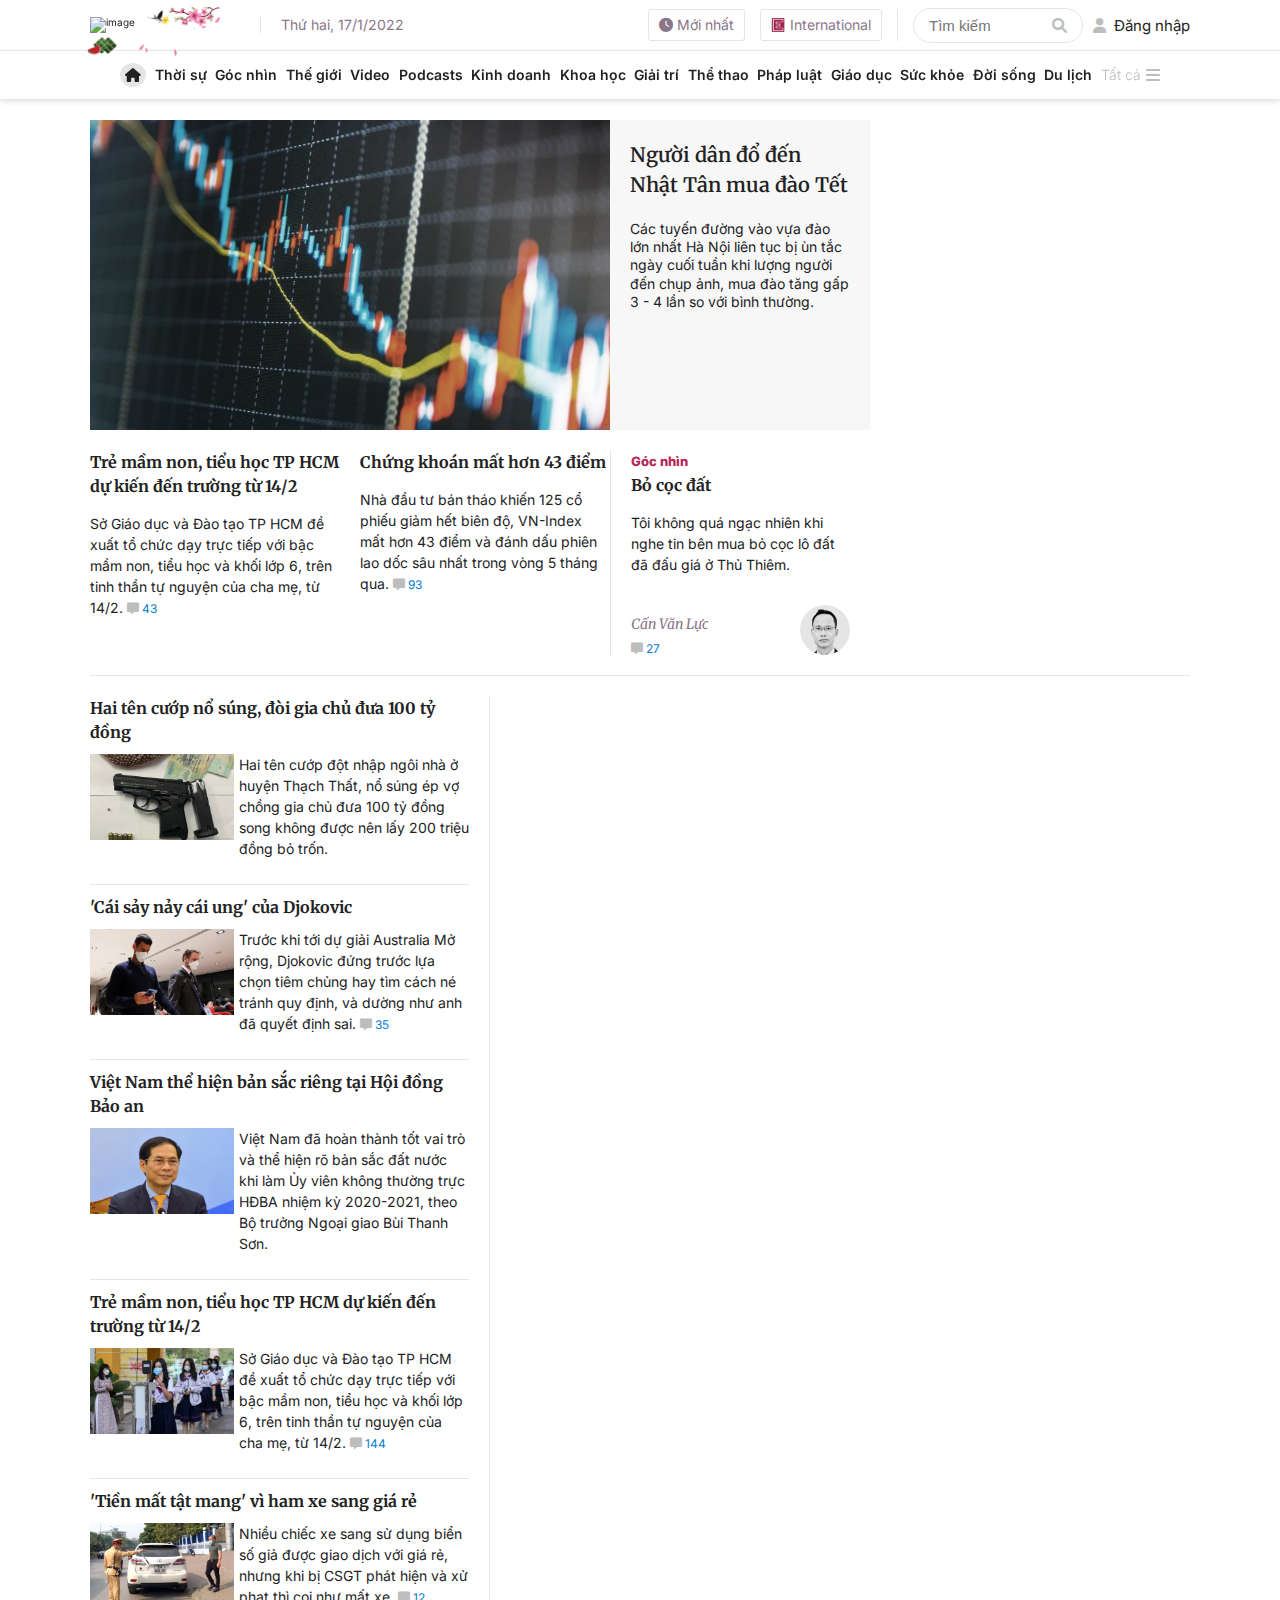
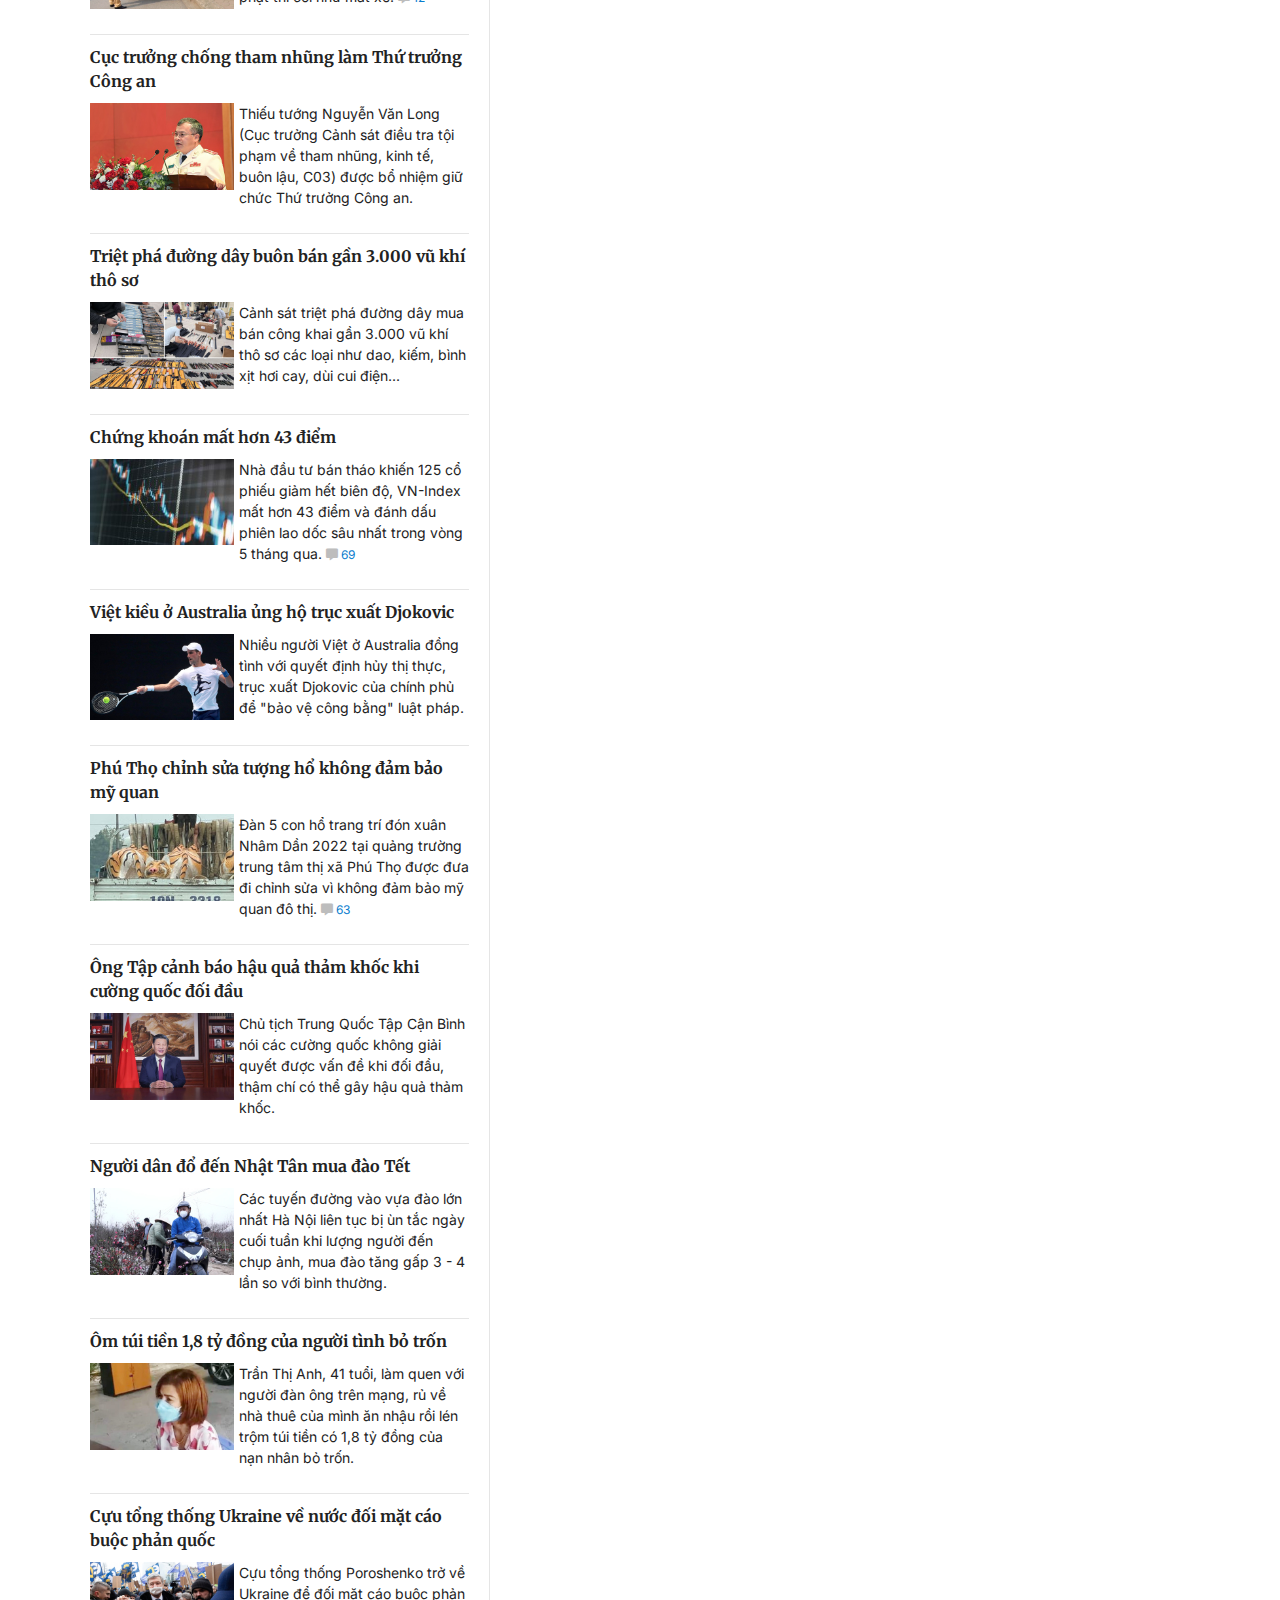
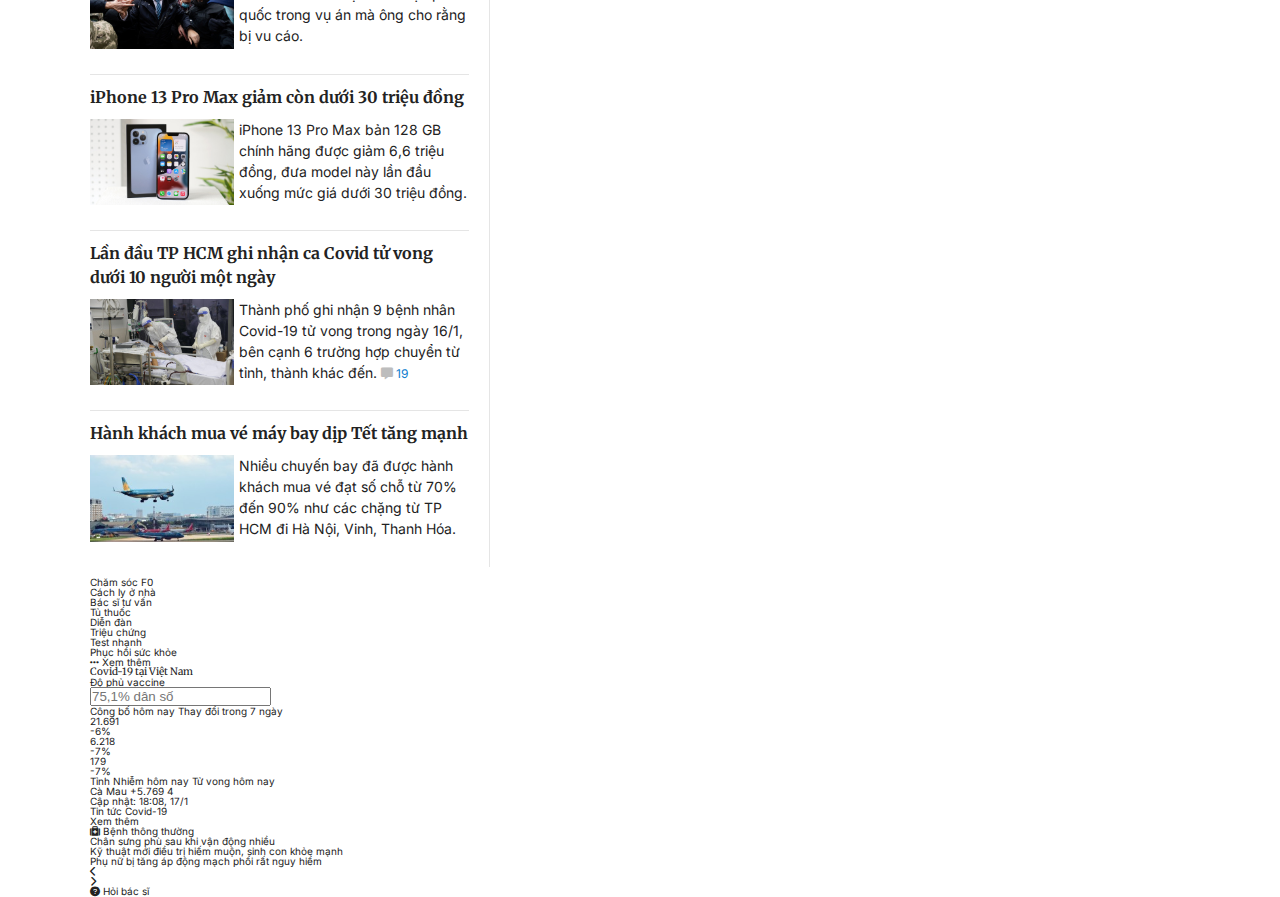
==== index.html @ 8c5bbe7a "first-commit" ====
<!DOCTYPE html>
<html lang="en">
  <head>
    <meta charset="UTF-8" />
    <meta http-equiv="X-UA-Compatible" content="IE=edge" />
    <meta name="viewport" content="width=device-width, initial-scale=1.0" />
    <title>VnExpress - Báo tiếng Việt nhiều người xem nhất</title>
    <link rel="icon" href="./assets/images/icon.png" />
    <link
      rel="stylesheet"
      href="https://cdnjs.cloudflare.com/ajax/libs/font-awesome/6.0.0-beta3/css/all.min.css"
    />
    <link rel="preconnect" href="https://fonts.googleapis.com" />
    <link rel="preconnect" href="https://fonts.gstatic.com" crossorigin />
    <link
      href="https://fonts.googleapis.com/css2?family=Inter:wght@100;300;400;500;600;900&display=swap"
      rel="stylesheet"
    />
    <link href="https://fonts.googleapis.com/css2?family=Merriweather:wght@300;400;700;900&display=swap" rel="stylesheet">
    <link rel="stylesheet" href="./assets/css/style.css" />
    <script
      crossorigin
      src="https://unpkg.com/react@17/umd/react.development.js"
    ></script>
    <script
      crossorigin
      src="https://unpkg.com/react-dom@17/umd/react-dom.development.js"
    ></script>
    <script
      src="https://cdnjs.cloudflare.com/ajax/libs/babel-standalone/6.26.0/babel.min.js"
      integrity="sha512-kp7YHLxuJDJcOzStgd6vtpxr4ZU9kjn77e6dBsivSz+pUuAuMlE2UTdKB7jjsWT84qbS8kdCWHPETnP/ctrFsA=="
      crossorigin="anonymous"
      referrerpolicy="no-referrer"
    ></script>
    <style></style>
  </head>
  <body>
    <section class="menutop">
      <ul class="menutop-list">
        <li class="menutop-item menutop-item--home"><i class="fas fa-home"></i></li>
        <li class="menutop-item menutop-item--logo">
          <img
            class="header-link-img"
            src="./assets/images/icon.png"
            alt="image"
          />
          <span>Mới nhất</span>
        </li>
        <li class="menutop-item">Thời sự</li>
        <li class="menutop-item">Góc nhìn</li>
        <li class="menutop-item">Thế giới</li>
        <li class="menutop-item">Video</li>
        <li class="menutop-item">Podcasts</li>
        <li class="menutop-item">Kinh doanh</li>
        <li class="menutop-item">Khoa học</li>
        <li class="menutop-item">Giải trí</li>
        <li class="menutop-item">Thể thao</li>
        <li class="menutop-item">Pháp luật</li>
        <li class="menutop-item">Giáo dục</li>
        <li class="menutop-item">Sức khỏe</li>
        <li class="menutop-item">Đời sống</li>
        <li class="menutop-item">Du lịch</li>
        <li class="menutop-item">
          <span>Tất cả</span><i class="fas fa-bars"></i>
        </li>
      </ul>
    </section>
    <div class="app">
      <div class="container">
        <header class="header">
          <div class="header-left">
            <a href="#" class="header-logo">
              <img
                class="header-logo-img"
                src="https://s1.vnecdn.net/vnexpress/restruct/i/v521/v2_2019/pc/graphics/logo.svg"
                alt="image"
              />
              <img
                class="header-logo-background"
                src="./assets/images/background-logo.png"
                alt="image"
              />
            </a>
            <div class="header-date">Thứ hai, 17/1/2022</div>
          </div>
          <div class="header-right">
            <div class="header-link">
              <a class="header-link-item" href="#">
                <i class="fas fa-clock"></i>
                <span>Mới nhất</span>
              </a>
              <a class="header-link-item" href="#">
                <img
                  class="header-link-img"
                  src="./assets/images/icon.png"
                  alt="image"
                />
                <span>International</span>
              </a>
            </div>
            <div class="header-search">
              <input
                placeholder="Tìm kiếm"
                type="text"
                class="header-search-input"
              />
              <i class="fas fa-search"></i>
            </div>
            <div class="header-user">
              <i class="fas fa-user"></i>
              <span>Đăng nhập</span>
            </div>
          </div>
        </header>

        <section class="newstop">
          <div class="newstop-main">
            <img src="./assets/images/newstop.jpg" alt="image" class="newstop-main-img"></img>
            <div class="newstop-title">
              <h2 class="newstop-caption caption">Người dân đổ đến Nhật Tân mua đào Tết</h2>
              <div class="newstop-content">Các tuyến đường vào vựa đào lớn nhất Hà Nội liên tục bị ùn tắc ngày cuối tuần khi lượng người đến chụp ảnh, mua đào tăng gấp 3 - 4 lần so với bình thường.</div>
            </div>
          </div>
          <div class="newstop-sub-wrap">
            <ul class="newstop-sub">
              <li class="newstop-sub-item">
                <h3 class="newstop-sub-caption caption">Trẻ mầm non, tiểu học TP HCM dự kiến đến trường từ 14/2</h2>
                <div class="newstop-sub-content">Sở Giáo dục và Đào tạo TP HCM đề xuất tổ chức dạy trực tiếp với bậc mầm non, tiểu học và khối lớp 6, trên tinh thần tự nguyện của cha mẹ, từ 14/2.
                  <span class="newstop-sub-comment">
                    <i class="fas fa-comment-alt"></i>
                    <span>43</span>
                  </span>
                </div>
              </li>
              <li class="newstop-sub-item">
                <h3 class="newstop-sub-caption caption">Chứng khoán mất hơn 43 điểm</h2>
                <div class="newstop-sub-content">Nhà đầu tư bán tháo khiến 125 cổ phiếu giảm hết biên độ, VN-Index mất hơn 43 điểm và đánh dấu phiên lao dốc sâu nhất trong vòng 5 tháng qua.
                  <span class="newstop-sub-comment">
                    <i class="fas fa-comment-alt"></i>
                    <span>93</span>
                  </span>
                </div>
              </li>
            </ul>
            <div class="newstop-sub-view">
              <div class="newstop-sub-label">Góc nhìn</div>
              <h3 class="newstop-sub-caption caption">Bỏ cọc đất</h2>
                <div class="newstop-sub-content">Tôi không quá ngạc nhiên khi nghe tin bên mua bỏ cọc lô đất đã đấu giá ở Thủ Thiêm.</div>
              <div class="newstop-sub-auth">
                <div class="newstop-sub-authwrap">
                  <span class="newstop-sub-authname caption">Cấn Văn Lực</span>
                  <div class="newstop-sub-comment">
                    <i class="fas fa-comment-alt"></i>
                    <span>27</span>
                  </div>
                </div>
                <img class="newstop-sub-authimg" src="./assets/images/newstop-sub-auth.png" alt="image">
              </div>
            </div>
          </div>
        </section>

        <section class="newbottom">
          <div class="newbottom-left">
            <ul class="newbottom-left-list">
            </ul>
          </div>
          <div class="newbottom-right">
            <div class="chart">
              <div class="chart-heading">
                <ul class="chart-heading-list">
                  <li class="chart-heading-item">Chăm sóc F0</li>
                  <li class="chart-heading-item">Cách ly ở nhà</li>
                  <li class="chart-heading-item">Bác sĩ tư vấn</li>
                  <li class="chart-heading-item">Tủ thuốc</li>
                  <li class="chart-heading-item">Diễn đàn</li>
                  <li class="chart-heading-item">Triệu chứng</li>
                  <li class="chart-heading-item">Test nhanh</li>
                  <li class="chart-heading-item">Phục hồi sức khỏe</li>
                  <li class="chart-heading-item">
                    <i class="fas fa-ellipsis-h"></i>
                    <span>Xem thêm</span>
                  </li>
                </ul>
              </div>
              <div class="chart-caption">
                <div class="chart-caption-name caption">Covid-19 tại Việt Nam</div>
                <div class="chart-caption-vaccine">
                  <div class="vaccine-title">
                    Độ phủ vaccine
                  </div>
                  <input class="vaccine-progress" placeholder="75,1% dân số"/>
                </div>
              </div>
              <div class="chart-statistic">
                <div class="statistic-left">
                  <div class="statistic-left-title">
                    <span></span>
                    <span>Công bố hôm nay</span>
                    <span>Thay đổi trong 7 ngày</span>
                  </div>
                  <div class="statistic-infection">
                    <div class="statistic-infection-today">21.691</div>
                    <div class="statistic-infection-week">
                      <span>-6%</span>

                    </div>
                  </div> 
                  <div class="statistic-serious">
                    <div class="statistic-serious-today">6.218</div>
                    <div class="statistic-serious-week">
                      <span>-7%</span>

                    </div>
                  </div> 
                  <div class="statistic-death">
                    <div class="statistic-death-today">179</div>
                    <div class="statistic-death-week">
                      <span>-7%</span>

                    </div>
                  </div> 
                </div>
                <div class="statistic-right">
                  <div class="statistic-right-title">
                    <span class="statistic-right-heading statistic-right-heading--province">Tỉnh</span>
                    <span class="statistic-right-heading statistic-right-heading--infection">Nhiễm hôm nay</span>
                    <span class="statistic-right-heading statistic-right-heading--death">Tử vong hôm nay</span>
                  </div>
                  <ul class="statistic-right-list">
                    <li class="statistic-right-item">
                      <span class="statistic-right-province">Cà Mau</span>
                      <span class="statistic-right-infection">+5.769</span>
                      <span class="statistic-right-death">4</span>
                    </li>
                  </ul>
                </div>
              </div>

              <div class="chart-bottom">
                <span class="chart-date">Cập nhật: 18:08, 17/1</span>
                <div class="chart-action">
                  <a href="#">Tin tức Covid-19</a>
                  <a href="#">Xem thêm</a>
                </div>
              </div>

              <div class="chart-slider">
                <div class="chart-slider-sick">
                  <i class="fas fa-medkit"></i>
                  <span>Bệnh thông thường</span>
                </div>
                <ul class="chart-slider-list">
                  <li class="chart-slider-item">Chân sưng phù sau khi vận động nhiều</li>
                  <li class="chart-slider-item">Kỹ thuật mới điều trị hiếm muộn, sinh con khỏe mạnh</li>
                  <li class="chart-slider-item">Phụ nữ bị tăng áp động mạch phổi rất nguy hiểm</li>
                </ul>
                <div class="chart-slider-button">
                  <div class="chart-slider-button--left"><i class="fas fa-chevron-left"></i></div>
                  <div class="chart-slider-button--right"><i class="fas fa-chevron-right"></i></div>
                </div>
                <div class="chart-slider-question">
                  <i class="fas fa-question-circle"></i>
                  <span>Hỏi bác sĩ</span>
                </div>
              </div>
            </div>
          </div>
        </section>
      </div>
    </div>

    <script type="text/babel"></script>
    <script src="./assets/js/main.js"></script>
  </body>
</html>
---- assets/css/style.css ----
*,
::after,
::before {
  box-sizing: border-box;
  margin: 0;
  padding: 0;
}

body {
  font-family: "Inter", sans-serif;
  line-height: 1;
  color: #222;
  overflow-x: hidden;
  background-color: #fff;
}

html {
  font-size: 62.5%;
  scroll-behavior: smooth;
}

img {
  display: block;
}

a {
  display: block;
  color: #222;
  text-decoration: none;
}

ul {
  list-style: none;
}

.app {
  margin: 0 auto;
  padding: 0 20px;
  height: 2000px;
}

.container {
  width: 1100px;
  margin: 0 auto;
}

.caption {
  font-family: "Merriweather", serif;
}

.header {
  margin-top: -100px;
  height: 50px;
  display: flex;
  align-items: center;
  justify-content: space-between;
  flex-direction: row;
  flex-wrap: nowrap;
}
.header-left {
  display: flex;
  align-items: center;
  justify-content: center;
  flex-direction: row;
  flex-wrap: nowrap;
}
.header-logo {
  position: relative;
  border-right: 1px solid #e5e5e5;
  padding-right: 2rem;
}
.header-logo-img {
  width: 150px;
  z-index: 100;
}
.header-logo-background {
  position: absolute;
  top: -10px;
  right: unset;
  bottom: unset;
  left: -14px;
  height: 50px;
  z-index: 0;
}
.header-date {
  padding-left: 2rem;
  font-size: 1.4rem;
  color: #8a758a;
}
.header-right {
  display: flex;
  align-items: center;
  justify-content: center;
  flex-direction: row;
  flex-wrap: nowrap;
}
.header-link {
  display: flex;
  align-items: center;
  justify-content: center;
  flex-direction: row;
  flex-wrap: nowrap;
  border-right: 1px solid #e5e5e5;
}
.header-link-item {
  padding: 0.8rem 1rem;
  border: 1px solid #e5e5e5;
  border-radius: 0.3rem;
  font-size: 1.4rem;
  color: #8a758a;
  margin-right: 1.5rem;
}
.header-link-item:hover {
  background-color: #f7f7f7;
}
.header-link-item span {
  margin-left: 0.5rem;
}
.header-link-item:nth-child(1) span {
  margin-left: 0;
}
.header-link-item:nth-child(2) {
  display: flex;
  align-items: flex-start;
  justify-content: flex-start;
  flex-direction: row;
  flex-wrap: nowrap;
}
.header-link-img {
  max-width: 14px;
}
.header-search {
  margin-left: 1.5rem;
  border: 1px solid #e5e5e5;
  border-radius: 5rem;
  padding: 8px 15px;
}
.header-search-input {
  max-width: 120px;
  border: none;
  outline: none;
  font-size: 1.5rem;
}
.header-search i {
  color: #bdbdbd;
  font-size: 1.5rem;
  cursor: pointer;
}
.header-user {
  cursor: pointer;
  margin-left: 10px;
}
.header-user:hover span {
  color: #087cce;
}
.header-user i, .header-user span {
  font-size: 1.5rem;
  color: #bdbdbd;
}
.header-user span {
  color: #222;
  margin-left: 5px;
}

.menutop {
  height: 50px;
  width: 100%;
  position: -webkit-sticky;
  position: sticky;
  border-top: 1px solid #e5e5e5;
  border-bottom: 1px solid #e5e5e5;
  top: 0;
  margin-top: 50px;
  background-color: #fff;
  box-shadow: 0 2px 5px 0 #e5e5e5;
}
.menutop-list {
  transition: all linear 0.1s;
  margin: 0 auto;
  width: 1040px;
  height: 100%;
  display: flex;
  align-items: center;
  justify-content: space-between;
  flex-direction: row;
  flex-wrap: nowrap;
}
.menutop-item {
  font-size: 1.4rem;
  font-weight: 600;
  display: flex;
  align-items: center;
  justify-content: center;
  flex-direction: row;
  flex-wrap: nowrap;
}
.menutop-item--logo {
  display: none;
}
.menutop-item--logo img {
  max-width: 20px;
  margin-right: 10px;
}
.menutop-item--logo span {
  color: #b52759;
}
.menutop-item--logo.show {
  display: flex;
  align-items: center;
  justify-content: center;
  flex-direction: row;
  flex-wrap: nowrap;
}
.menutop-item:hover {
  color: #b52759;
}
.menutop-item:first-child {
  padding: 5px;
  background-color: #e5e5e5;
  border-radius: 50%;
}
.menutop-item:first-child:hover {
  background-color: #b52759;
  color: white;
}
.menutop-item:nth-child(7):hover {
  color: #065e9d;
}
.menutop-item:nth-child(8):hover {
  color: #ad9634;
}
.menutop-item:nth-child(9):hover {
  color: #ec326b;
}
.menutop-item:nth-child(10):hover {
  color: #5fae2e;
}
.menutop-item:nth-child(11):hover {
  color: #923a3c;
}
.menutop-item:nth-child(12):hover {
  color: #eb7600;
}
.menutop-item:nth-child(13):hover {
  color: #049b93;
}
.menutop-item:nth-child(14):hover {
  color: #309fcb;
}
.menutop-item:nth-child(15):hover {
  color: #0083d6;
}
.menutop-item:last-child {
  color: #bdbdbd;
  font-weight: 300;
  display: flex;
  align-items: center;
  justify-content: center;
  flex-direction: row;
  flex-wrap: nowrap;
}
.menutop-item:last-child:hover {
  color: #b52759;
}
.menutop-item:last-child i {
  font-size: 1.6rem;
}
.menutop-item:last-child span {
  margin-right: 5px;
}

.newstop {
  margin-top: 70px;
  border-bottom: 1px solid #e5e5e5;
  padding-bottom: 20px;
}
.newstop-main {
  display: flex;
  align-items: flex-start;
  justify-content: flex-start;
  flex-direction: row;
  flex-wrap: nowrap;
  margin-bottom: 20px;
}
.newstop-main-img {
  width: 520px;
  height: 310px;
}
.newstop-title {
  padding: 20px;
  width: 260px;
  background-color: #f7f7f7;
  height: 310px;
}
.newstop-caption {
  font-size: 2rem;
  line-height: 1.5;
  font-weight: 600;
  margin-bottom: 20px;
  cursor: pointer;
}
.newstop-caption:hover {
  color: #087cce;
}
.newstop-content {
  font-size: 1.4rem;
  line-height: 1.3;
}
.newstop-sub {
  max-width: 520px;
  display: flex;
  align-items: flex-start;
  justify-content: space-between;
  flex-direction: row;
  flex-wrap: nowrap;
}
.newstop-sub-item {
  cursor: pointer;
  width: calc(50% - 10px);
}
.newstop-sub-caption {
  font-size: 1.6rem;
  margin-bottom: 15px;
  line-height: 1.5;
  cursor: pointer;
}
.newstop-sub-caption:hover {
  color: #087cce;
}
.newstop-sub-content {
  font-size: 1.4rem;
  line-height: 1.5;
  cursor: pointer;
}
.newstop-sub-comment {
  font-size: 1.2rem;
  cursor: pointer;
}
.newstop-sub-comment i {
  color: #bdbdbd;
}
.newstop-sub-comment span {
  color: #087cce;
}
.newstop-sub-view {
  border-left: 1px solid #e5e5e5;
  padding: 0 20px;
  max-width: 260px;
}
.newstop-sub-label {
  color: #b52759;
  margin-top: 5px;
  margin-bottom: 5px;
  font-size: 1.3rem;
  font-weight: 800;
}
.newstop-sub-auth {
  margin-top: 30px;
  display: flex;
  align-items: flex-end;
  justify-content: space-between;
  flex-direction: row;
  flex-wrap: nowrap;
}
.newstop-sub-authimg {
  background-color: #e5e5e5;
  border-radius: 50%;
  width: 50px;
}
.newstop-sub-authname {
  font-size: 1.4rem;
  font-style: italic;
  color: #8a758a;
  margin-bottom: 12px;
  display: block;
}
.newstop-sub-wrap {
  display: flex;
  align-items: flex-start;
  justify-content: flex-start;
  flex-direction: row;
  flex-wrap: nowrap;
}

.newbottom {
  margin-top: 20px;
}
.newbottom-left {
  border-right: 1px solid #e5e5e5;
  width: 400px;
}
.newbottom-left-item {
  margin-right: 20px;
  margin-bottom: 10px;
  padding-bottom: 25px;
  border-bottom: 1px solid #e5e5e5;
}
.newbottom-left-item:last-child {
  border-bottom: none;
}
.newbottom-left-caption {
  margin-bottom: 10px;
}
.newbottom-left-desc {
  display: flex;
  align-items: flex-start;
  justify-content: space-between;
  flex-direction: row;
  flex-wrap: nowrap;
}
.newbottom-left-img {
  cursor: pointer;
  width: 144px;
  margin-right: 5px;
}

/*# sourceMappingURL=style.css.map */
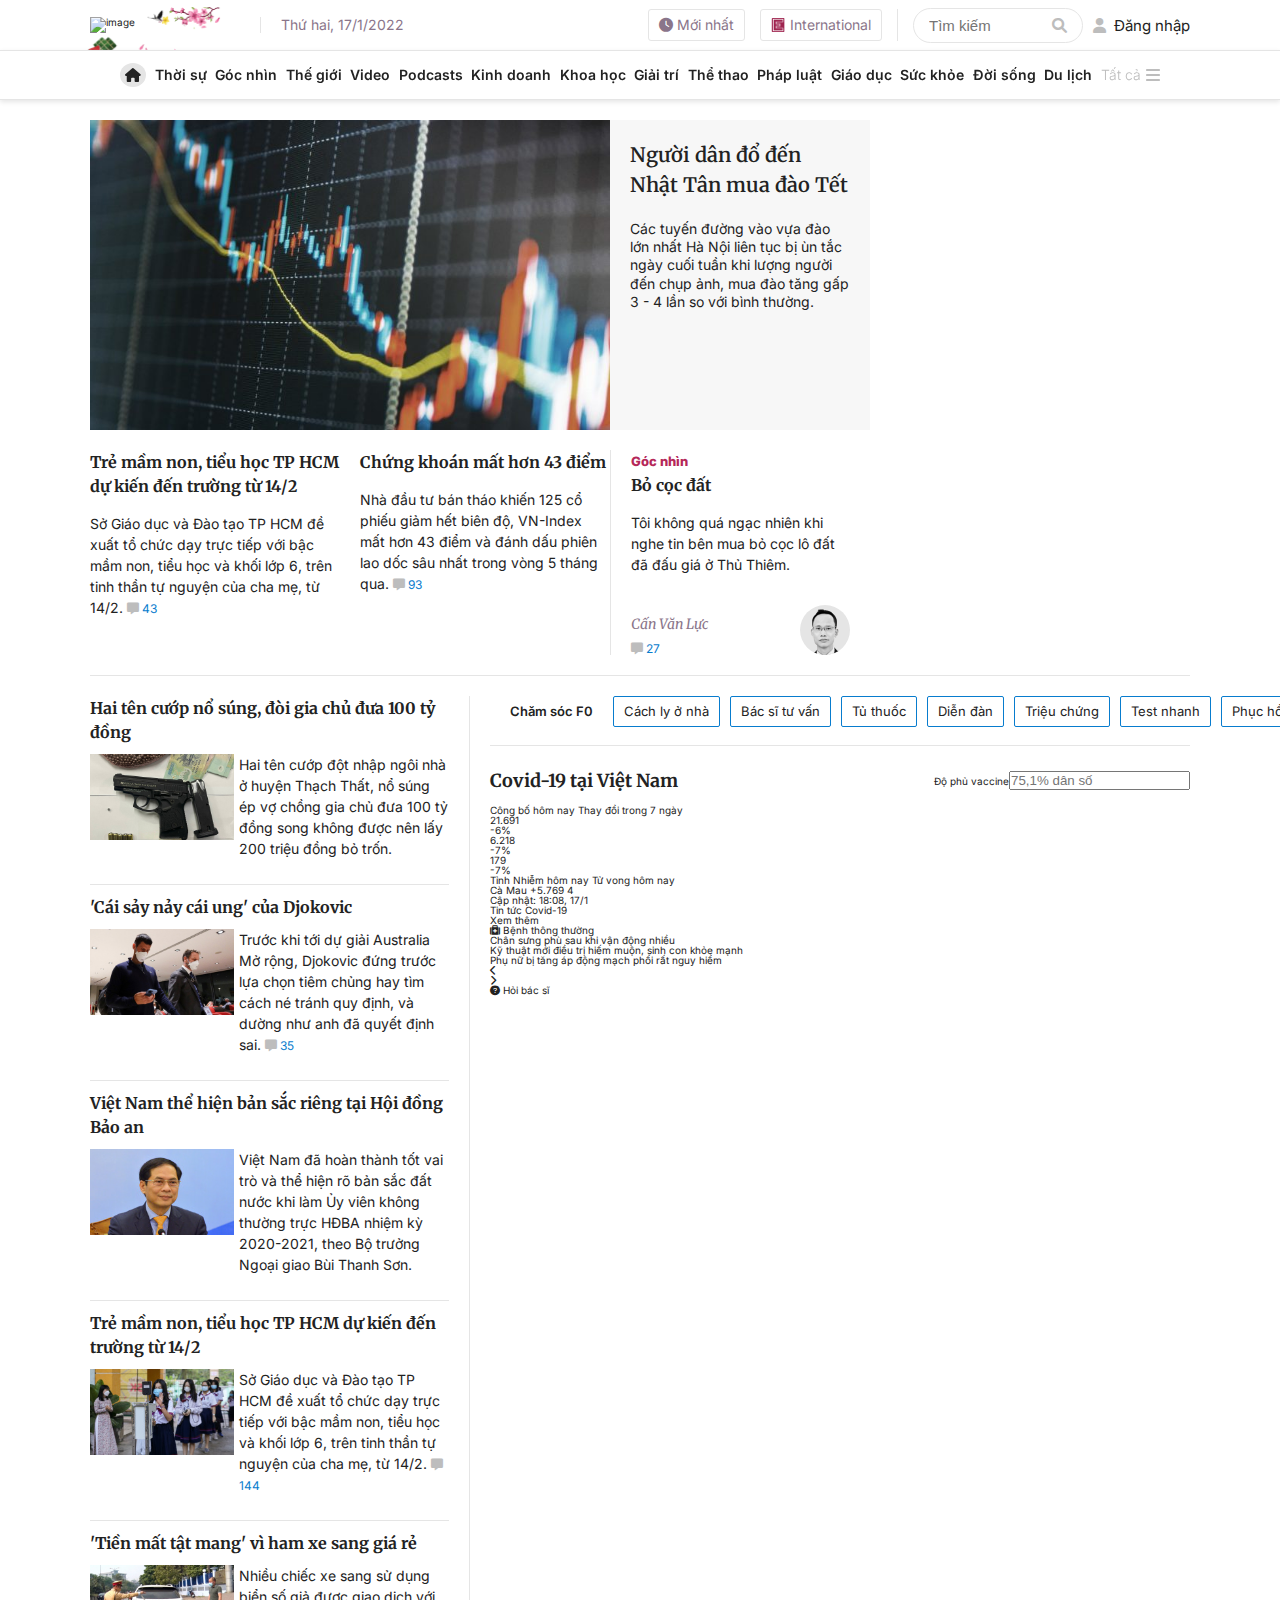
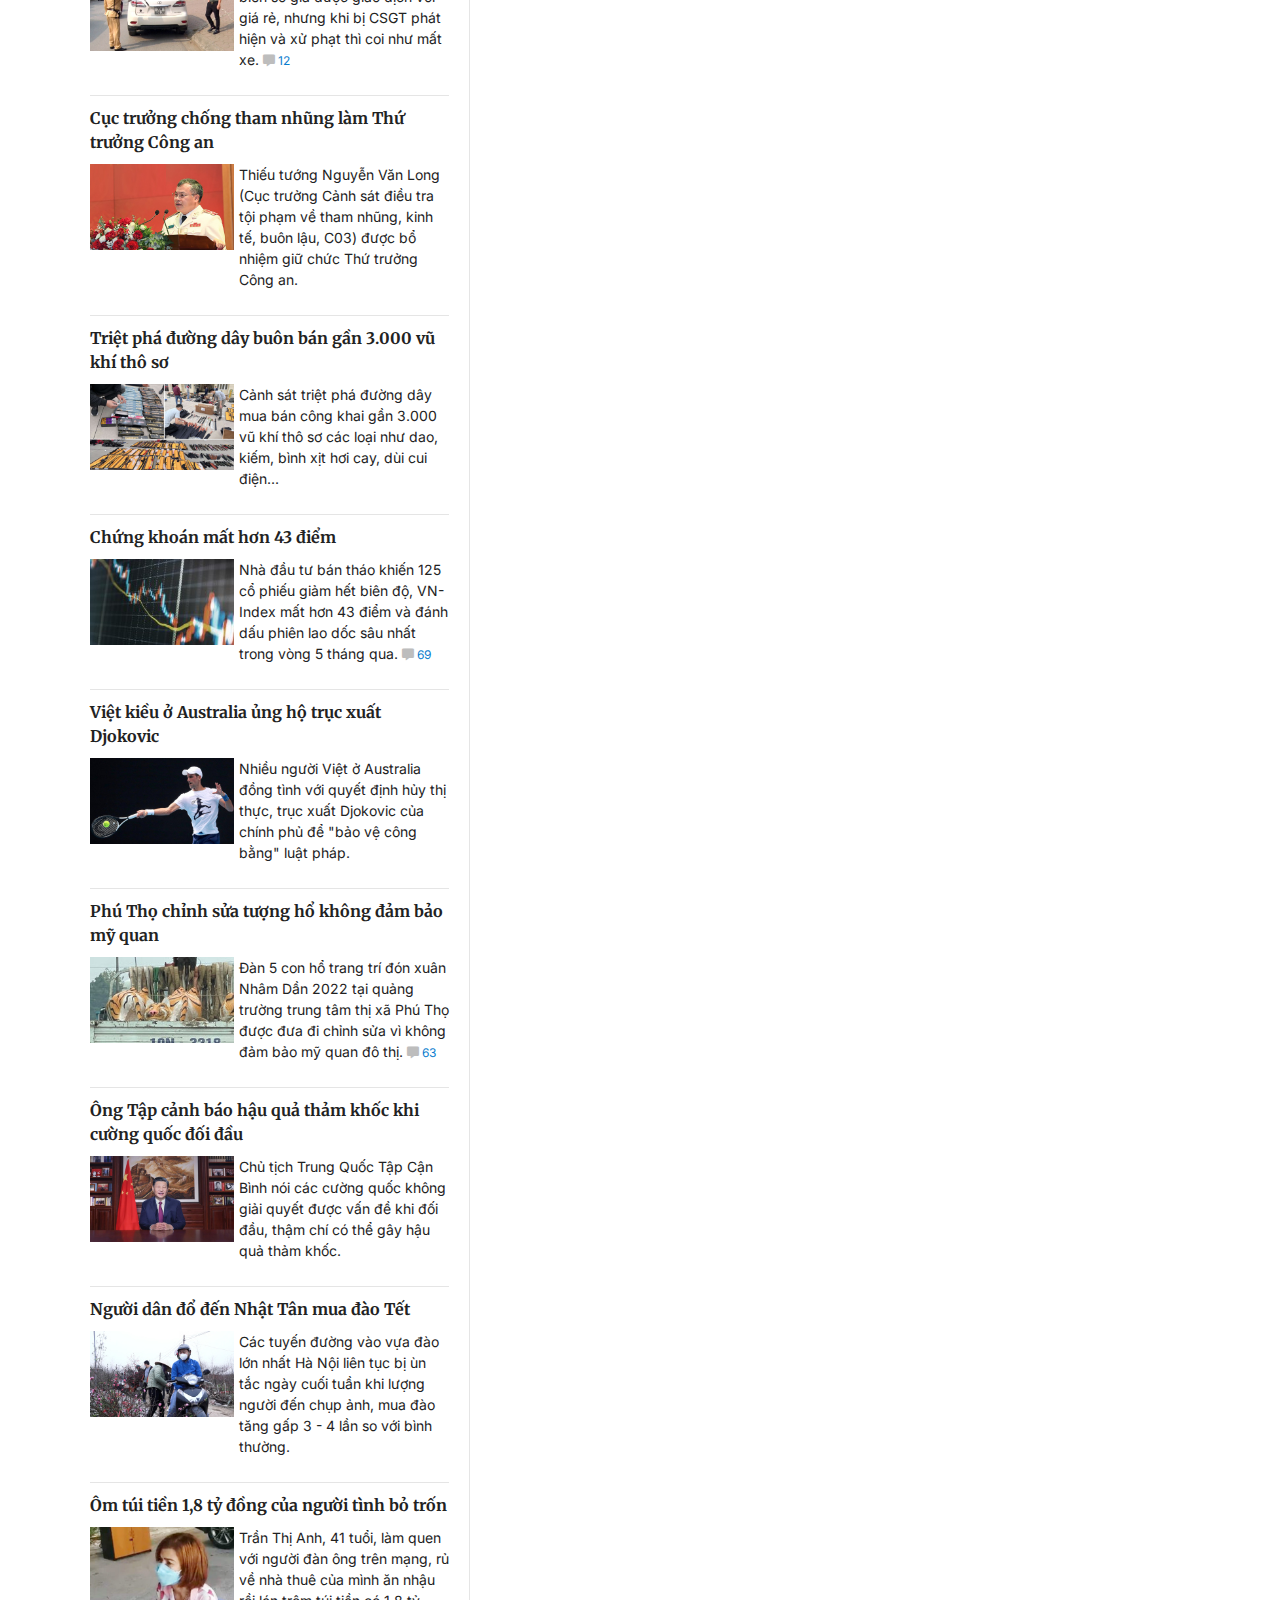
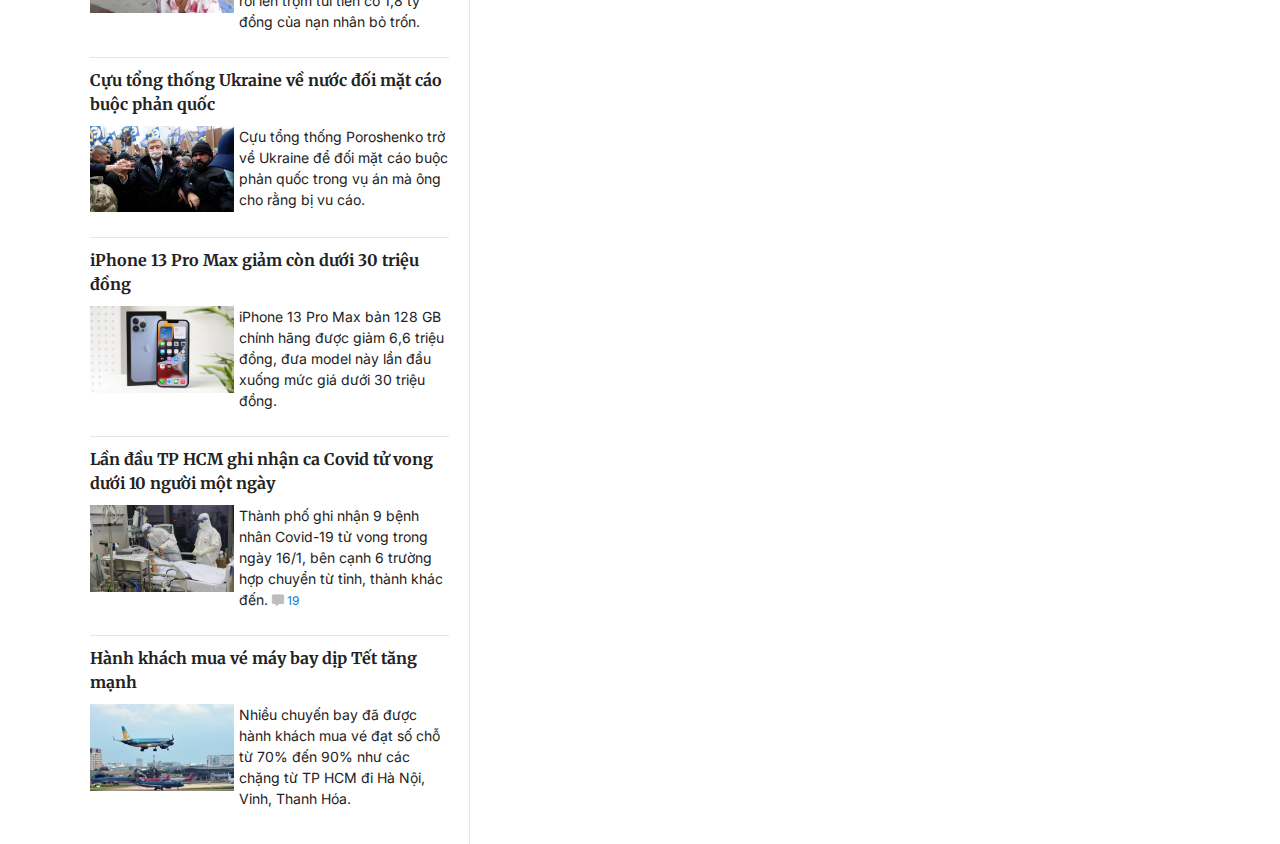
==== commit 5fde8ab1: "slick-slider" ====
--- a/index.html
+++ b/index.html
@@ -17,6 +17,11 @@
       rel="stylesheet"
     />
     <link href="https://fonts.googleapis.com/css2?family=Merriweather:wght@300;400;700;900&display=swap" rel="stylesheet">
+    <link
+      rel="stylesheet"
+      type="text/css"
+      href="https://cdn.jsdelivr.net/npm/slick-carousel@1.8.1/slick/slick.css"
+    />
     <link rel="stylesheet" href="./assets/css/style.css" />
     <script
       crossorigin
@@ -169,7 +174,7 @@
             <div class="chart">
               <div class="chart-heading">
                 <ul class="chart-heading-list">
-                  <li class="chart-heading-item">Chăm sóc F0</li>
+                  <li class="chart-heading-item chart-heading-item--firstchild">Chăm sóc F0</li>
                   <li class="chart-heading-item">Cách ly ở nhà</li>
                   <li class="chart-heading-item">Bác sĩ tư vấn</li>
                   <li class="chart-heading-item">Tủ thuốc</li>
@@ -177,7 +182,7 @@
                   <li class="chart-heading-item">Triệu chứng</li>
                   <li class="chart-heading-item">Test nhanh</li>
                   <li class="chart-heading-item">Phục hồi sức khỏe</li>
-                  <li class="chart-heading-item">
+                  <li class="chart-heading-item chart-heading-item--lastchild">
                     <i class="fas fa-ellipsis-h"></i>
                     <span>Xem thêm</span>
                   </li>
@@ -271,6 +276,18 @@
     </div>
 
     <script type="text/babel"></script>
+    <script
+      type="text/javascript"
+      src="https://code.jquery.com/jquery-1.11.0.min.js"
+    ></script>
+    <script
+      type="text/javascript"
+      src="https://code.jquery.com/jquery-migrate-1.2.1.min.js"
+    ></script>
+    <script
+      type="text/javascript"
+      src="https://cdn.jsdelivr.net/npm/slick-carousel@1.8.1/slick/slick.min.js"
+    ></script>
     <script src="./assets/js/main.js"></script>
   </body>
 </html>
--- a/assets/css/style.css
+++ b/assets/css/style.css
@@ -173,6 +173,7 @@
   margin-top: 50px;
   background-color: #fff;
   box-shadow: 0 2px 5px 0 #e5e5e5;
+  z-index: 100;
 }
 .menutop-list {
   transition: all linear 0.1s;
@@ -384,6 +385,11 @@
 
 .newbottom {
   margin-top: 20px;
+  display: flex;
+  align-items: flex-start;
+  justify-content: flex-start;
+  flex-direction: row;
+  flex-wrap: nowrap;
 }
 .newbottom-left {
   border-right: 1px solid #e5e5e5;
@@ -413,5 +419,80 @@
   width: 144px;
   margin-right: 5px;
 }
+.newbottom-right {
+  margin-left: 20px;
+  width: calc(100% - 400px);
+}
+
+.chart {
+  width: 100%;
+}
+.chart-heading {
+  height: 50px;
+  border-bottom: 1px solid #e5e5e5;
+}
+.chart-heading-list {
+  display: flex;
+  align-items: center;
+  justify-content: space-between;
+  flex-direction: row;
+  flex-wrap: nowrap;
+}
+.chart-heading-item {
+  width: auto !important;
+  font-size: 1.3rem;
+  white-space: nowrap;
+  padding: 0.8rem 1rem;
+  border: 1px solid #087cce;
+  border-radius: 0.2rem;
+  margin-left: 1rem;
+  cursor: pointer;
+}
+.chart-heading-item--firstchild {
+  border: none;
+  font-weight: 600;
+}
+.chart-heading-item--lastchild {
+  background-color: #087cce;
+  color: #fff;
+}
+.chart-caption {
+  margin: 25px 0 15px;
+  display: flex;
+  align-items: center;
+  justify-content: space-between;
+  flex-direction: row;
+  flex-wrap: nowrap;
+}
+.chart-caption-name {
+  font-size: 1.8rem;
+  font-weight: 700;
+}
+.chart-caption-vaccine {
+  display: flex;
+  align-items: center;
+  justify-content: space-between;
+  flex-direction: row;
+  flex-wrap: nowrap;
+}
+
+.slick-arrow {
+  position: absolute;
+  padding: 12px;
+  border: 0;
+  outline: 0;
+  border-radius: 50%;
+  background-color: #fff;
+  box-shadow: 0 0 20px 20px #fff;
+  z-index: 10;
+}
+
+.slick-prev {
+  left: 0;
+}
+
+.slick-next {
+  right: 0;
+}
 
 /*# sourceMappingURL=style.css.map */
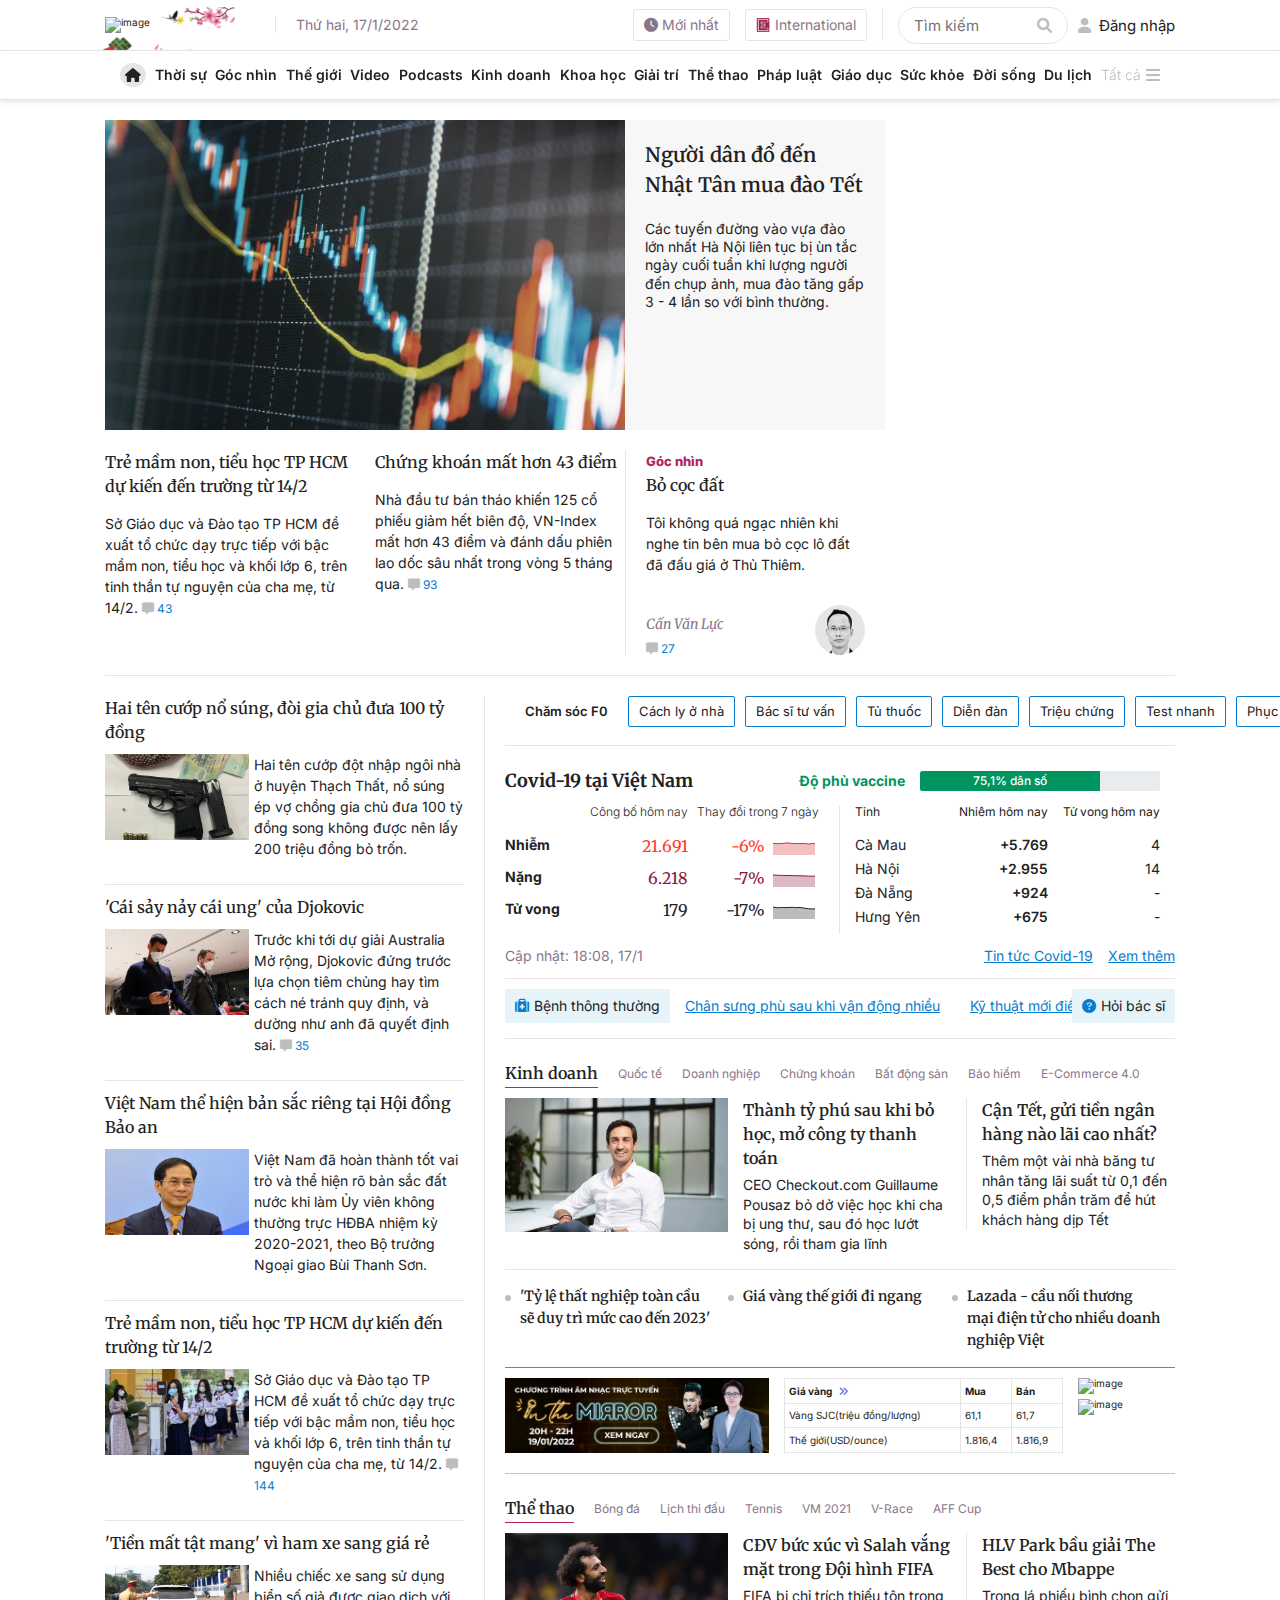
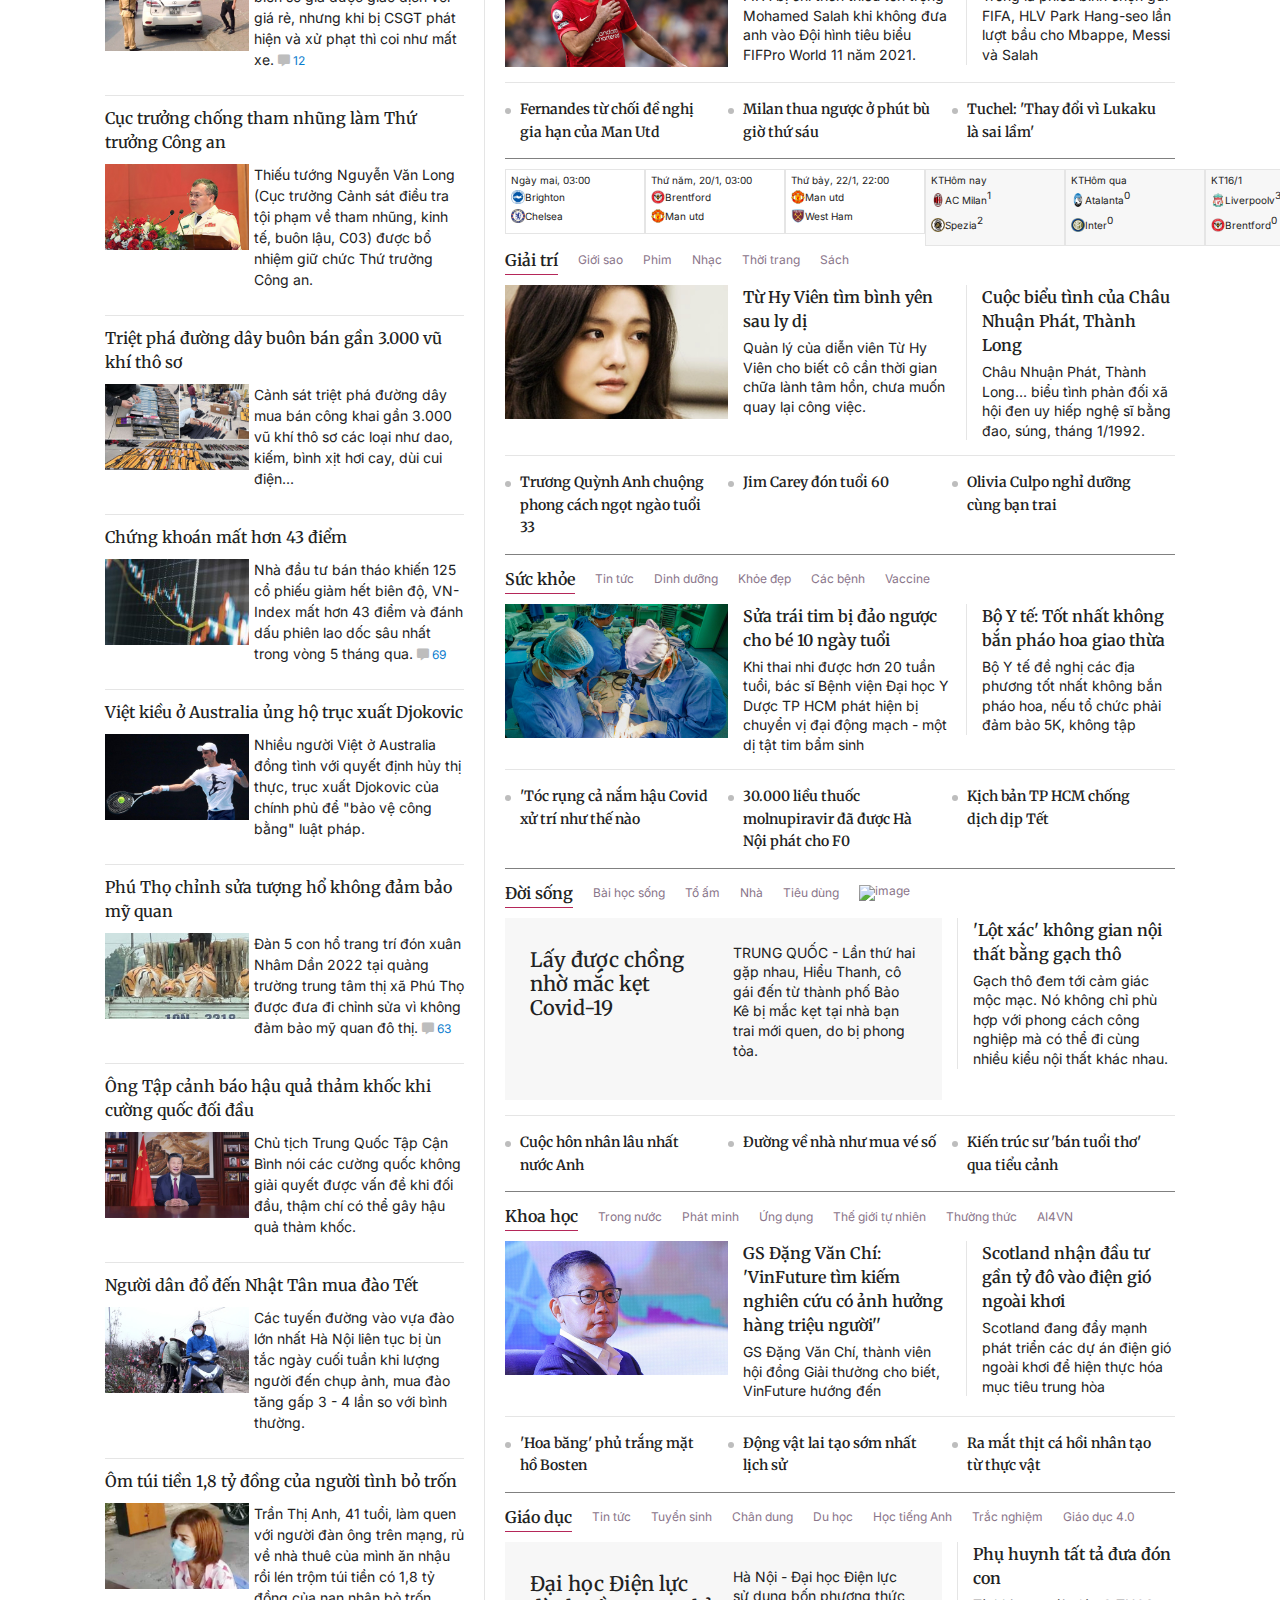
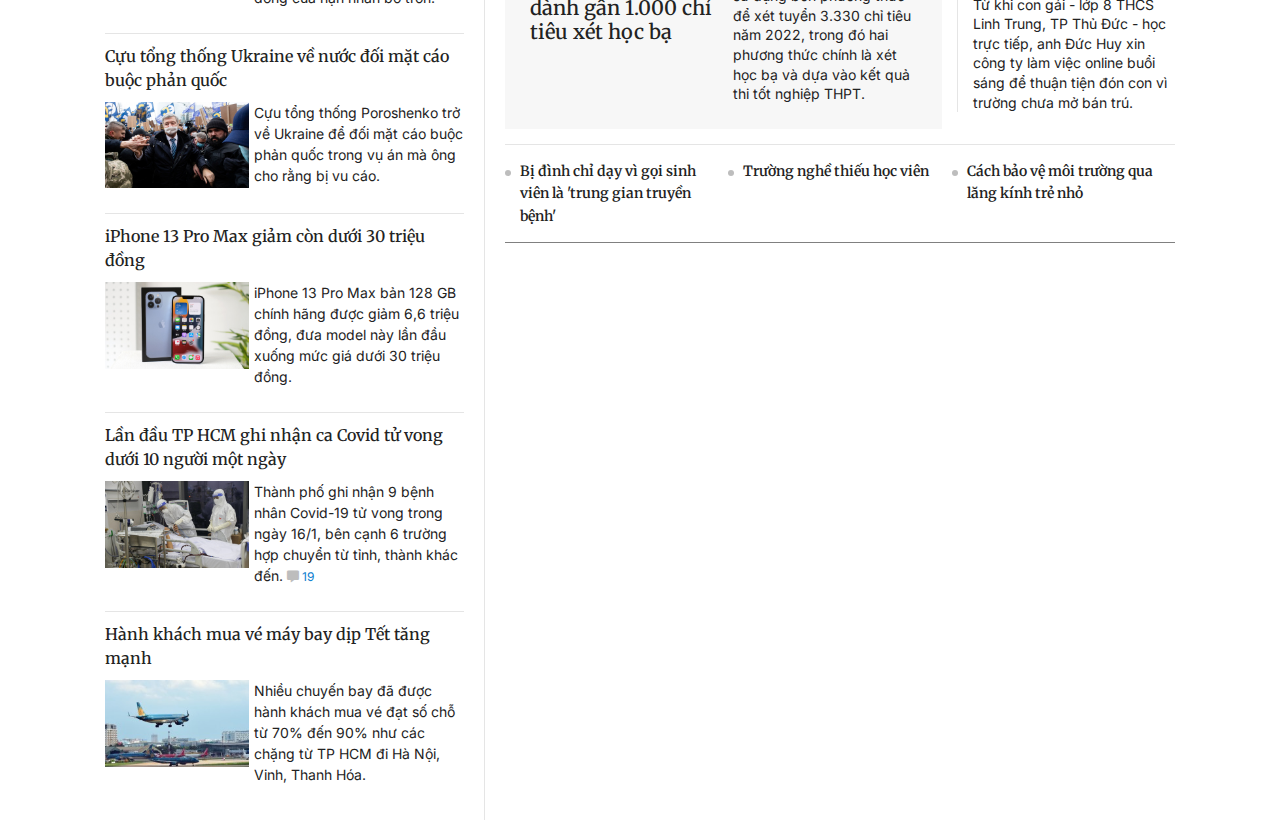
==== commit a4b610c6: "commit" ====
--- a/index.html
+++ b/index.html
@@ -6,6 +6,10 @@
     <meta name="viewport" content="width=device-width, initial-scale=1.0" />
     <title>VnExpress - Báo tiếng Việt nhiều người xem nhất</title>
     <link rel="icon" href="./assets/images/icon.png" />
+    <link rel="stylesheet" href="https://maxcdn.bootstrapcdn.com/bootstrap/4.5.2/css/bootstrap.min.css">
+    <script src="https://ajax.googleapis.com/ajax/libs/jquery/3.5.1/jquery.min.js"></script>
+    <script src="https://cdnjs.cloudflare.com/ajax/libs/popper.js/1.16.0/umd/popper.min.js"></script>
+    <script src="https://maxcdn.bootstrapcdn.com/bootstrap/4.5.2/js/bootstrap.min.js"></script>
     <link
       rel="stylesheet"
       href="https://cdnjs.cloudflare.com/ajax/libs/font-awesome/6.0.0-beta3/css/all.min.css"
@@ -173,7 +177,7 @@
           <div class="newbottom-right">
             <div class="chart">
               <div class="chart-heading">
-                <ul class="chart-heading-list">
+                <ul id="chart-heading-list" class="chart-heading-list">
                   <li class="chart-heading-item chart-heading-item--firstchild">Chăm sóc F0</li>
                   <li class="chart-heading-item">Cách ly ở nhà</li>
                   <li class="chart-heading-item">Bác sĩ tư vấn</li>
@@ -193,50 +197,95 @@
                 <div class="chart-caption-vaccine">
                   <div class="vaccine-title">
                     Độ phủ vaccine
+                  </div
+                  >
+                  <div class='col-12 progress-value'>
+                    <div class='progress progress-vaccine'>
+                        <div id="total-progress" class='progress-bar vaccine-progress' role='progressbar' style='width: 75%'
+                            aria-valuenow='100' aria-valuemin='0' aria-valuemax='100'>75,1% dân số</div>
+                    </div>
                   </div>
-                  <input class="vaccine-progress" placeholder="75,1% dân số"/>
-                </div>
-              </div>
-              <div class="chart-statistic">
-                <div class="statistic-left">
-                  <div class="statistic-left-title">
-                    <span></span>
-                    <span>Công bố hôm nay</span>
-                    <span>Thay đổi trong 7 ngày</span>
+                  <!-- <input type="progress"  class="vaccine-progress" placeholder="75,1% dân số"/> -->
+                </div>
+              </div>
+              <div class="chart-statistic d-flex">
+                <div class="statistic-left col-6">
+                  <div class="statistic-left-title d-flex">
+                    <div class="col-2"></div>
+                    <div class="col-5">Công bố hôm nay</div>
+                    <div class="col-5">Thay đổi trong 7 ngày</div>
                   </div>
-                  <div class="statistic-infection">
-                    <div class="statistic-infection-today">21.691</div>
-                    <div class="statistic-infection-week">
+                  <div class="statistic-infection d-flex">
+                    <div class="col-2">Nhiễm</div>
+                    <div class="col-5 statistic-infection-today">21.691</div>
+                    <div class="col-5 statistic-infection-week">
                       <span>-6%</span>
-
+                      <svg style="fill: rgba(220, 43, 51, 0.3); stroke: #dc2b33;" class="sparkline sparkline--red sparkline--filled" width="50" height="15" stroke-width="1"><path class="sparkline--fill" d="M4 3.31 L 4 3.31 L 7.230769230769231 3.55 L 10.461538461538462 3.56 L 13.692307692307693 3.44 L 16.923076923076923 3 L 20.153846153846153 3.08 L 23.384615384615387 3.48 L 26.615384615384617 3.55 L 29.846153846153847 3.53 L 33.07692307692308 3.54 L 36.30769230769231 3.56 L 39.53846153846154 4.09 L 42.769230769230774 3.6 L 46 3.6 V 15 L 4 15 Z" stroke="none"></path><path class="sparkline--line" d="M4 3.31 L 4 3.31 L 7.230769230769231 3.55 L 10.461538461538462 3.56 L 13.692307692307693 3.44 L 16.923076923076923 3 L 20.153846153846153 3.08 L 23.384615384615387 3.48 L 26.615384615384617 3.55 L 29.846153846153847 3.53 L 33.07692307692308 3.54 L 36.30769230769231 3.56 L 39.53846153846154 4.09 L 42.769230769230774 3.6 L 46 3.6" fill="none"></path></svg>
                     </div>
                   </div> 
-                  <div class="statistic-serious">
-                    <div class="statistic-serious-today">6.218</div>
-                    <div class="statistic-serious-week">
+                  <div class="statistic-serious d-flex">
+                    <div class="col-2">Nặng</div>
+                    <div class="col-5 statistic-serious-today">6.218</div>
+                    <div class="col-5 statistic-serious-week">
                       <span>-7%</span>
-
+                      <svg style="fill: rgba(138, 24, 57, 0.3); stroke: #8A1839;" class="sparkline sparkline--blue sparkline--filled" width="50" height="15" stroke-width="1"><path class="sparkline--fill" d="M4 3 L 4 3 L 7.230769230769231 3.14 L 10.461538461538462 3.38 L 13.692307692307693 3.37 L 16.923076923076923 3.52 L 20.153846153846153 3.53 L 23.384615384615387 3.6 L 26.615384615384617 3.64 L 29.846153846153847 3.76 L 33.07692307692308 3.86 L 36.30769230769231 3.98 L 39.53846153846154 4.14 L 42.769230769230774 4.17 L 46 4.19 V 15 L 4 15 Z" stroke="none"></path><path class="sparkline--line" d="M4 3 L 4 3 L 7.230769230769231 3.14 L 10.461538461538462 3.38 L 13.692307692307693 3.37 L 16.923076923076923 3.52 L 20.153846153846153 3.53 L 23.384615384615387 3.6 L 26.615384615384617 3.64 L 29.846153846153847 3.76 L 33.07692307692308 3.86 L 36.30769230769231 3.98 L 39.53846153846154 4.14 L 42.769230769230774 4.17 L 46 4.19" fill="none"></path></svg>
                     </div>
                   </div> 
-                  <div class="statistic-death">
-                    <div class="statistic-death-today">179</div>
-                    <div class="statistic-death-week">
-                      <span>-7%</span>
-
+                  <div class="statistic-death d-flex">
+                    <div class="col-2">Tử vong</div>
+                    <div class="col-5 statistic-death-today">179</div>
+                    <div class="col-5 statistic-death-week">
+                      <span>-17%</span>
+                      <svg style="fill: rgba(34, 34, 34, 0.3); stroke: #222222" class="sparkline sparkline--orange sparkline--filled" width="50" height="15" stroke-width="1"><path class="sparkline--fill" d="M4 3 L 4 3 L 7.230769230769231 3.67 L 10.461538461538462 3.63 L 13.692307692307693 3.5 L 16.923076923076923 3.6 L 20.153846153846153 3.48 L 23.384615384615387 3.3 L 26.615384615384617 3.6 L 29.846153846153847 3.41 L 33.07692307692308 3.75 L 36.30769230769231 4.32 L 39.53846153846154 4.73 L 42.769230769230774 4.92 L 46 4.92 V 15 L 4 15 Z" stroke="none"></path><path class="sparkline--line" d="M4 3 L 4 3 L 7.230769230769231 3.67 L 10.461538461538462 3.63 L 13.692307692307693 3.5 L 16.923076923076923 3.6 L 20.153846153846153 3.48 L 23.384615384615387 3.3 L 26.615384615384617 3.6 L 29.846153846153847 3.41 L 33.07692307692308 3.75 L 36.30769230769231 4.32 L 39.53846153846154 4.73 L 42.769230769230774 4.92 L 46 4.92" fill="none"></path></svg>
                     </div>
                   </div> 
                 </div>
-                <div class="statistic-right">
-                  <div class="statistic-right-title">
-                    <span class="statistic-right-heading statistic-right-heading--province">Tỉnh</span>
-                    <span class="statistic-right-heading statistic-right-heading--infection">Nhiễm hôm nay</span>
-                    <span class="statistic-right-heading statistic-right-heading--death">Tử vong hôm nay</span>
+                <div class="statistic-right col-6">
+                  <div class="statistic-right-title d-flex">
+                    <span class="col-4 statistic-right-heading statistic-right-heading--province">Tỉnh</span>
+                    <span class="col-4 statistic-right-heading statistic-right-heading--infection">Nhiễm hôm nay</span>
+                    <span class="col-4 statistic-right-heading statistic-right-heading--death">Tử vong hôm nay</span>
                   </div>
                   <ul class="statistic-right-list">
-                    <li class="statistic-right-item">
-                      <span class="statistic-right-province">Cà Mau</span>
-                      <span class="statistic-right-infection">+5.769</span>
-                      <span class="statistic-right-death">4</span>
+                    <li class="statistic-right-item d-flex">
+                      <span class="col-4 statistic-right-province">Cà Mau</span>
+                      <span class="col-4 statistic-right-infection">+5.769</span>
+                      <span class="col-4 statistic-right-death">4</span>
+                    </li>
+                    <li class="statistic-right-item d-flex">
+                      <span class="col-4 statistic-right-province">Cà Mau</span>
+                      <span class="col-4 statistic-right-infection">+5.769</span>
+                      <span class="col-4 statistic-right-death">4</span>
+                    </li>
+                    <li class="statistic-right-item d-flex">
+                      <span class="col-4 statistic-right-province">Cà Mau</span>
+                      <span class="col-4 statistic-right-infection">+5.769</span>
+                      <span class="col-4 statistic-right-death">4</span>
+                    </li>
+                    <li class="statistic-right-item d-flex">
+                      <span class="col-4 statistic-right-province">Cà Mau</span>
+                      <span class="col-4 statistic-right-infection">+5.769</span>
+                      <span class="col-4 statistic-right-death">4</span>
+                    </li>
+                    <li class="statistic-right-item d-flex">
+                      <span class="col-4 statistic-right-province">Cà Mau</span>
+                      <span class="col-4 statistic-right-infection">+5.769</span>
+                      <span class="col-4 statistic-right-death">4</span>
+                    </li>
+                    <li class="statistic-right-item d-flex">
+                      <span class="col-4 statistic-right-province">Cà Mau</span>
+                      <span class="col-4 statistic-right-infection">+5.769</span>
+                      <span class="col-4 statistic-right-death">4</span>
+                    </li>
+                    <li class="statistic-right-item d-flex">
+                      <span class="col-4 statistic-right-province">Cà Mau</span>
+                      <span class="col-4 statistic-right-infection">+5.769</span>
+                      <span class="col-4 statistic-right-death">4</span>
+                    </li>
+                    <li class="statistic-right-item d-flex">
+                      <span class="col-4 statistic-right-province">Cà Mau</span>
+                      <span class="col-4 statistic-right-infection">+5.769</span>
+                      <span class="col-4 statistic-right-death">4</span>
                     </li>
                   </ul>
                 </div>
@@ -255,21 +304,336 @@
                   <i class="fas fa-medkit"></i>
                   <span>Bệnh thông thường</span>
                 </div>
-                <ul class="chart-slider-list">
+                <ul id="chart-slider-list" class="chart-slider-list">
                   <li class="chart-slider-item">Chân sưng phù sau khi vận động nhiều</li>
                   <li class="chart-slider-item">Kỹ thuật mới điều trị hiếm muộn, sinh con khỏe mạnh</li>
                   <li class="chart-slider-item">Phụ nữ bị tăng áp động mạch phổi rất nguy hiểm</li>
                 </ul>
-                <div class="chart-slider-button">
+                <!-- <div class="chart-slider-button">
                   <div class="chart-slider-button--left"><i class="fas fa-chevron-left"></i></div>
                   <div class="chart-slider-button--right"><i class="fas fa-chevron-right"></i></div>
-                </div>
+                </div> -->
                 <div class="chart-slider-question">
                   <i class="fas fa-question-circle"></i>
                   <span>Hỏi bác sĩ</span>
                 </div>
               </div>
             </div>
+
+            <div class="business category">
+              <ul class="category-list">
+                <li class="category-item category-firstchild caption">Kinh doanh</li>
+                <li class="category-item">Quốc tế</li>
+                <li class="category-item">Doanh nghiệp</li>
+                <li class="category-item">Chứng khoán</li>
+                <li class="category-item">Bất động sản</li>
+                <li class="category-item">Bảo hiểm</li>
+                <li class="category-item">E-Commerce 4.0</li>
+              </ul>
+              <div class="category-content">
+                <img src="./assets/images/categorybusiness.jpg" alt="image" class="category-img">
+                <div class="category-new-left">
+                  <div class="category-new-title newstop-sub-caption caption">Thành tỷ phú sau khi bỏ học, mở công ty thanh toán</div>
+                  <div class="category-new-content newstop-sub-comment">CEO Checkout.com Guillaume Pousaz bỏ dở việc học khi cha bị ung thư, sau đó học lướt sóng, rồi tham gia lĩnh</div>
+                </div>
+                <div class="category-new-right">
+                  <div class="category-new-title newstop-sub-caption caption">Cận Tết, gửi tiền ngân hàng nào lãi cao nhất?</div>
+                  <div class="category-new-content newstop-sub-comment">Thêm một vài nhà băng tư nhân tăng lãi suất từ 0,1 đến 0,5 điểm phần trăm để hút khách hàng dịp Tết</div>
+                </div>
+              </div>
+              <ul class="category-more d-flex">
+                <li class="category-more-item caption col-4">'Tỷ lệ thất nghiệp toàn cầu sẽ duy trì mức cao đến 2023'</li>
+                <li class="category-more-item caption col-4">Giá vàng thế giới đi ngang</li>
+                <li class="category-more-item caption col-4">Lazada - cầu nối thương mại điện tử cho nhiều doanh nghiệp Việt</li>
+              </ul>
+            </div>
+
+            <div class="business-gold d-flex" style="border-bottom: 1px solid rgb(202, 192, 192); margin-bottom: 2rem; padding-bottom: 2rem;">
+              <img style="padding-left: 0; cursor: pointer;" class="col-5" src="./assets/images/businessgold.jpg" alt="image">
+              <table class="col-5 table-gold">
+                <tr>
+                  <th>Giá vàng <i style="margin-left: 5px; color: rgb(106, 114, 226);" class="fas fa-angle-double-right"></i></th>
+                  <th>Mua</th>
+                  <th>Bán</th>
+                </tr>
+                <tr>
+                  <td>Vàng SJC(triệu đồng/lượng)</td>
+                  <td>61,1</td>
+                  <td>61,7</td>
+                </tr>
+                <tr>
+                  <td>Thế giới(USD/ounce)</td>
+                  <td>1.816,4</td>
+                  <td>1.816,9</td>
+                </tr>
+              </table>
+              <div class="col-2">
+                <img style="cursor: pointer; margin-bottom: 5px;" src="https://s1.vnecdn.net/vnexpress/restruct/i/v522/banner/logo-startup.svg" alt="image">
+                <img style="cursor: pointer;" src="https://s1.vnecdn.net/vnexpress/restruct/i/v522/banner/logo-vhome.svg" alt="image">
+              </div>
+            </div>
+
+            <div class="sport category">
+              <ul class="category-list">
+                <li class="category-item category-firstchild caption">Thể thao</li>
+                <li class="category-item">Bóng đá</li>
+                <li class="category-item">Lịch thi đấu</li>
+                <li class="category-item">Tennis</li>
+                <li class="category-item">VM 2021</li>
+                <li class="category-item">V-Race</li>
+                <li class="category-item">AFF Cup</li>
+              </ul>
+              <div class="category-content">
+                <img src="./assets/images/categorysport.jpg" alt="image" class="category-img">
+                <div class="category-new-left">
+                  <div class="category-new-title newstop-sub-caption caption">CĐV bức xúc vì Salah vắng mặt trong Đội hình FIFA</div>
+                  <div class="category-new-content newstop-sub-comment">FIFA bị chỉ trích thiếu tôn trọng Mohamed Salah khi không đưa anh vào Đội hình tiêu biểu FIFPro World 11 năm 2021.</div>
+                </div>
+                <div class="category-new-right">
+                  <div class="category-new-title newstop-sub-caption caption">HLV Park bầu giải The Best cho Mbappe</div>
+                  <div class="category-new-content newstop-sub-comment">Trong lá phiếu bình chọn gửi FIFA, HLV Park Hang-seo lần lượt bầu cho Mbappe, Messi và Salah</div>
+                </div>
+              </div>
+              <ul class="category-more d-flex">
+                <li class="category-more-item caption col-4">Fernandes từ chối đề nghị gia hạn của Man Utd</li>
+                <li class="category-more-item caption col-4">Milan thua ngược ở phút bù giờ thứ sáu</li>
+                <li class="category-more-item caption col-4">Tuchel: 'Thay đổi vì Lukaku là sai lầm'</li>
+              </ul>
+            </div>
+
+            <div class="sport-match">
+              <div class="match-item">
+                <div class="match-date">Ngày mai, 03:00</div>
+                <div class="match-team">
+                  <img src="./assets/images/teambrighton.png" alt="image">
+                  <span>Brighton</span>
+                </div>
+                <div class="match-team">
+                  <img src="./assets/images/teamchelsea.png" alt="image">
+                  <span>Chelsea</span>
+                </div>
+              </div>
+              <div class="match-item">
+                <div class="match-date">Thứ năm, 20/1, 03:00</div>
+                <div class="match-team">
+                  <img src="./assets/images/teambrentford.png" alt="image">
+                  <span>Brentford</span>
+                </div>
+                <div class="match-team">
+                  <img src="./assets/images/teammu.png" alt="image">
+                  <span>Man utd</span>
+                </div>
+              </div>
+              <div class="match-item">
+                <div class="match-date">Thứ bảy, 22/1, 22:00</div>
+                <div class="match-team">
+                  <img src="./assets/images/teammu.png" alt="image">
+                  <span>Man utd</span>
+                </div>
+                <div class="match-team">
+                  <img src="./assets/images/teamwestham.png" alt="image">
+                  <span>West Ham</span>
+                </div>
+              </div>
+              <div class="match-item end">
+                <div class="match-date"><span>KT</span><span>Hôm nay</span></div>
+                <div class="match-team">
+                  <img src="./assets/images/teamacm.png" alt="image">
+                  <span>AC Milan</span>
+                  <p>1</p>
+                </div>
+                <div class="match-team">
+                  <img src="./assets/images/teamspezia.png" alt="image">
+                  <span>Spezia</span>
+                  <p>2</p>
+                </div>
+              </div>
+              <div class="match-item end">
+                <div class="match-date"><span>KT</span><span>Hôm qua</span></div>
+                <div class="match-team">
+                  <img src="./assets/images/teamatalanta.png" alt="image">
+                  <span>Atalanta</span>
+                  <p>0</p>
+                </div>
+                <div class="match-team">
+                  <img src="./assets/images/teaminter.png" alt="image">
+                  <span>Inter</span>
+                  <p>0</p>
+                </div>
+              </div>
+              <div class="match-item end">
+                <div class="match-date"><span>KT</span><span>16/1</span></div>
+                <div class="match-team">
+                  <img src="./assets/images/teamliverpool.png" alt="image">
+                  <span>Liverpoolv</span>
+                  <p>3</p>
+                </div>
+                <div class="match-team">
+                  <img src="./assets/images/teambrentford.png" alt="image">
+                  <span>Brentford</span>
+                  <p>0</p>
+                </div>
+              </div>
+              <div class="match-item end">
+                <div class="match-date"><span>KT</span><span>16/1</span></div>
+                <div class="match-team">
+                  <img src="./assets/images/teampsg.png" alt="image">
+                  <span>Brest</span>
+                  <p>2</p>
+                </div>
+                <div class="match-team">
+                  <img src="./assets/images/teambreast.png" alt="image">
+                  <span>Brest</span>
+                  <p>0</p>
+                </div>
+              </div>
+              <div class="match-item end">
+                <button>Xem tất cả<i class="fas fa-angle-right"></i></button>
+              </div>
+            </div>
+
+            <div class="entertain category">
+              <ul class="category-list">
+                <li class="category-item category-firstchild caption">Giải trí</li>
+                <li class="category-item">Giới sao</li>
+                <li class="category-item">Phim</li>
+                <li class="category-item">Nhạc</li>
+                <li class="category-item">Thời trang</li>
+                <li class="category-item">Sách</li>
+              </ul>
+              <div class="category-content">
+                <img src="./assets/images/categoryentertain.jpg" alt="image" class="category-img">
+                <div class="category-new-left">
+                  <div class="category-new-title newstop-sub-caption caption">Từ Hy Viên tìm bình yên sau ly dị</div>
+                  <div class="category-new-content newstop-sub-comment">Quản lý của diễn viên Từ Hy Viên cho biết cô cần thời gian chữa lành tâm hồn, chưa muốn quay lại công việc.</div>
+                </div>
+                <div class="category-new-right">
+                  <div class="category-new-title newstop-sub-caption caption">Cuộc biểu tình của Châu Nhuận Phát, Thành Long</div>
+                  <div class="category-new-content newstop-sub-comment">Châu Nhuận Phát, Thành Long... biểu tình phản đối xã hội đen uy hiếp nghệ sĩ bằng đao, súng, tháng 1/1992.</div>
+                </div>
+              </div>
+              <ul class="category-more d-flex">
+                <li class="category-more-item caption col-4">Trương Quỳnh Anh chuộng phong cách ngọt ngào tuổi 33</li>
+                <li class="category-more-item caption col-4">Jim Carey đón tuổi 60</li>
+                <li class="category-more-item caption col-4">Olivia Culpo nghỉ dưỡng cùng bạn trai</li>
+              </ul>
+            </div>
+
+            <div class="health category">
+              <ul class="category-list">
+                <li class="category-item category-firstchild caption">Sức khỏe</li>
+                <li class="category-item">Tin tức</li>
+                <li class="category-item">Dinh dưỡng</li>
+                <li class="category-item">Khỏe đẹp</li>
+                <li class="category-item">Các bệnh</li>
+                <li class="category-item">Vaccine</li>
+              </ul>
+              <div class="category-content">
+                <img src="./assets/images/categoryhealth.jpg" alt="image" class="category-img">
+                <div class="category-new-left">
+                  <div class="category-new-title newstop-sub-caption caption">Sửa trái tim bị đảo ngược cho bé 10 ngày tuổi</div>
+                  <div class="category-new-content newstop-sub-comment">Khi thai nhi được hơn 20 tuần tuổi, bác sĩ Bệnh viện Đại học Y Dược TP HCM phát hiện bị chuyển vị đại động mạch - một dị tật tim bẩm sinh</div>
+                </div>
+                <div class="category-new-right">
+                  <div class="category-new-title newstop-sub-caption caption">Bộ Y tế: Tốt nhất không bắn pháo hoa giao thừa</div>
+                  <div class="category-new-content newstop-sub-comment">Bộ Y tế đề nghị các địa phương tốt nhất không bắn pháo hoa, nếu tổ chức phải đảm bảo 5K, không tập</div>
+                </div>
+              </div>
+              <ul class="category-more d-flex">
+                <li class="category-more-item caption col-4">'Tóc rụng cả nắm hậu Covid xử trí như thế nào</li>
+                <li class="category-more-item caption col-4">30.000 liều thuốc molnupiravir đã được Hà Nội phát cho F0</li>
+                <li class="category-more-item caption col-4">Kịch bản TP HCM chống dịch dịp Tết</li>
+              </ul>
+            </div>
+
+            <div class="life category">
+              <ul class="category-list">
+                <li class="category-item category-firstchild caption">Đời sống</li>
+                <li class="category-item">Bài học sống</li>
+                <li class="category-item">Tổ ấm</li>
+                <li class="category-item">Nhà</li>
+                <li class="category-item">Tiêu dùng</li>
+                <li class="category-item">
+                  <img style="width: 70px;" src="https://s1.vnecdn.net/vnexpress/restruct/i/v522/cooking/pc/graphics/e-cooking.svg" alt="image">
+                </li>
+              </ul>
+              <div class="category-content">
+                <div class="category-wrap">
+                  <h3 class="category-img caption">Lấy được chồng nhờ mắc kẹt Covid-19</h3>
+                  <div class="category-new-left">
+                    <div class="category-new-content newstop-sub-caption">TRUNG QUỐC - Lần thứ hai gặp nhau, Hiểu Thanh, cô gái đến từ thành phố Bảo Kê bị mắc kẹt tại nhà bạn trai mới quen, do bị phong tỏa. </div>
+                  </div>
+                </div>
+                <div class="category-new-right">
+                  <div class="category-new-title newstop-sub-caption caption">'Lột xác' không gian nội thất bằng gạch thô</div>
+                  <div class="category-new-content newstop-sub-comment">Gạch thô đem tới cảm giác mộc mạc. Nó không chỉ phù hợp với phong cách công nghiệp mà có thể đi cùng nhiều kiểu nội thất khác nhau.</div>
+                </div>
+              </div>
+              <ul class="category-more d-flex">
+                <li class="category-more-item caption col-4">Cuộc hôn nhân lâu nhất nước Anh</li>
+                <li class="category-more-item caption col-4">Đường về nhà như mua vé số</li>
+                <li class="category-more-item caption col-4">Kiến trúc sư 'bán tuổi thơ' qua tiểu cảnh</li>
+              </ul>
+            </div>
+
+            <div class="science category">
+              <ul class="category-list">
+                <li class="category-item category-firstchild caption">Khoa học</li>
+                <li class="category-item">Trong nước</li>
+                <li class="category-item">Phát minh</li>
+                <li class="category-item">Ứng dụng</li>
+                <li class="category-item">Thế giới tự nhiên</li>
+                <li class="category-item">Thường thức</li>
+                <li class="category-item">AI4VN</li>
+              </ul>
+              <div class="category-content">
+                <img src="./assets/images/categoryscience.jpg" alt="image" class="category-img">
+                <div class="category-new-left">
+                  <div class="category-new-title newstop-sub-caption caption">GS Đặng Văn Chí: 'VinFuture tìm kiếm nghiên cứu có ảnh hưởng hàng triệu người''</div>
+                  <div class="category-new-content newstop-sub-comment">GS Đặng Văn Chí, thành viên hội đồng Giải thưởng cho biết, VinFuture hướng đến</div>
+                </div>
+                <div class="category-new-right">
+                  <div class="category-new-title newstop-sub-caption caption">Scotland nhận đầu tư gần tỷ đô vào điện gió ngoài khơi</div>
+                  <div class="category-new-content newstop-sub-comment">Scotland đang đẩy mạnh phát triển các dự án điện gió ngoài khơi để hiện thực hóa mục tiêu trung hòa</div>
+                </div>
+              </div>
+              <ul class="category-more d-flex">
+                <li class="category-more-item caption col-4">'Hoa băng' phủ trắng mặt hồ Bosten</li>
+                <li class="category-more-item caption col-4">Động vật lai tạo sớm nhất lịch sử</li>
+                <li class="category-more-item caption col-4">Ra mắt thịt cá hồi nhân tạo từ thực vật</li>
+              </ul>
+            </div>
+
+            <div class="education category">
+              <ul class="category-list">
+                <li class="category-item category-firstchild caption">Giáo dục</li>
+                <li class="category-item">Tin tức</li>
+                <li class="category-item">Tuyển sinh</li>
+                <li class="category-item">Chân dung</li>
+                <li class="category-item">Du học</li>
+                <li class="category-item">Học tiếng Anh</li>
+                <li class="category-item">Trắc nghiệm</li>
+                <li class="category-item">Giáo dục 4.0</li>
+              </ul>
+              <div class="category-content">
+                <div class="category-wrap">
+                  <h3 class="category-img caption">Đại học Điện lực dành gần 1.000 chỉ tiêu xét học bạ</h3>
+                  <div class="category-new-left">
+                    <div class="category-new-content newstop-sub-comment">Hà Nội - Đại học Điện lực sử dụng bốn phương thức để xét tuyển 3.330 chỉ tiêu năm 2022, trong đó hai phương thức chính là xét học bạ và dựa vào kết quả thi tốt nghiệp THPT.</div>
+                  </div>
+                </div>
+                <div class="category-new-right">
+                  <div class="category-new-title newstop-sub-caption caption">Phụ huynh tất tả đưa đón con</div>
+                  <div class="category-new-content newstop-sub-comment">Từ khi con gái - lớp 8 THCS Linh Trung, TP Thủ Đức - học trực tiếp, anh Đức Huy xin công ty làm việc online buổi sáng để thuận tiện đón con vì trường chưa mở bán trú.</div>
+                </div>
+              </div>
+              <ul class="category-more d-flex">
+                <li class="category-more-item caption col-4">Bị đình chỉ dạy vì gọi sinh viên là 'trung gian truyền bệnh'</li>
+                <li class="category-more-item caption col-4">Trường nghề thiếu học viên</li>
+                <li class="category-more-item caption col-4">Cách bảo vệ môi trường qua lăng kính trẻ nhỏ</li>
+              </ul>
+            </div>
+            
           </div>
         </section>
       </div>
--- a/assets/css/style.css
+++ b/assets/css/style.css
@@ -46,6 +46,15 @@
 
 .caption {
   font-family: "Merriweather", serif;
+}
+
+::-webkit-scrollbar {
+  width: 4px;
+}
+
+::-webkit-scrollbar-thumb {
+  background-color: #bdbdbd;
+  border-radius: 1rem;
 }
 
 .header {
@@ -471,16 +480,183 @@
 .chart-caption-vaccine {
   display: flex;
   align-items: center;
-  justify-content: space-between;
-  flex-direction: row;
-  flex-wrap: nowrap;
+  justify-content: flex-end;
+  flex-direction: row;
+  flex-wrap: nowrap;
+  width: 270px;
+}
+.chart-bottom {
+  display: flex;
+  align-items: center;
+  justify-content: space-between;
+  flex-direction: row;
+  flex-wrap: nowrap;
+  margin: 15px 0 10px;
+  font-size: 1.4rem;
+  color: #8a758a;
+  border-bottom: 1px solid #e5e5e5;
+  padding-bottom: 15px;
+}
+.chart-action {
+  display: flex;
+  align-items: flex-start;
+  justify-content: flex-start;
+  flex-direction: row;
+  flex-wrap: nowrap;
+}
+.chart-action a {
+  color: #087cce;
+  text-decoration: underline;
+}
+.chart-action a:first-child {
+  margin-right: 15px;
+}
+.chart-slider {
+  border-bottom: 1px solid #e5e5e5;
+  padding-bottom: 5px;
+  margin-bottom: 20px;
+  display: flex;
+  align-items: flex-start;
+  justify-content: flex-start;
+  flex-direction: row;
+  flex-wrap: nowrap;
+}
+.chart-slider-list {
+  display: flex;
+  align-items: center;
+  justify-content: space-around;
+  flex-direction: row;
+  flex-wrap: nowrap;
+  height: 34px;
+  overflow: auto;
+}
+.chart-slider-list::-webkit-scrollbar {
+  display: none;
+}
+.chart-slider-item {
+  font-size: 1.4rem;
+  color: #087cce;
+  text-decoration: underline;
+  white-space: nowrap;
+  margin: 0 15px;
+}
+.chart-slider-sick, .chart-slider-question {
+  display: flex;
+  align-items: center;
+  justify-content: center;
+  flex-direction: row;
+  flex-wrap: nowrap;
+  white-space: nowrap;
+  padding: 10px;
+  background-color: #e6f4f9;
+  font-size: 1.4rem;
+  border-radius: 0.2rem;
+}
+.chart-slider-sick i, .chart-slider-question i {
+  color: #087cce;
+  margin-right: 5px;
+}
+
+.statistic-left {
+  border-right: 1px solid #e5e5e5;
+  padding: 0;
+  padding-right: 20px;
+}
+.statistic-left-title {
+  padding: 0;
+  text-align: right;
+  margin-bottom: 20px;
+  font-size: 1.2rem;
+  font-weight: 300;
+}
+.statistic-left-title div {
+  padding: 0;
+}
+.statistic-infection, .statistic-serious, .statistic-death {
+  white-space: nowrap;
+  margin-bottom: 15px;
+  font-size: 1.6rem;
+}
+.statistic-infection div, .statistic-serious div, .statistic-death div {
+  padding: 0;
+}
+.statistic-infection div:first-child, .statistic-serious div:first-child, .statistic-death div:first-child {
+  font-weight: 700;
+  font-size: 1.4rem;
+}
+.statistic-infection div:nth-child(2), .statistic-infection div:nth-child(3), .statistic-serious div:nth-child(2), .statistic-serious div:nth-child(3), .statistic-death div:nth-child(2), .statistic-death div:nth-child(3) {
+  font-family: "Merriweather", serif;
+  text-align: right;
+}
+.statistic-infection div:not(:nth-child(1)) {
+  color: #ff392b;
+}
+.statistic-serious div:not(:nth-child(1)) {
+  color: #8a1839;
+}
+.statistic-death div:not(:nth-child(1)) {
+  color: #222228;
+}
+.statistic-right {
+  height: 120px;
+  overflow: auto;
+}
+.statistic-right-title {
+  padding: 0;
+  margin-bottom: 20px;
+  font-size: 1.2rem;
+}
+.statistic-right-title span {
+  padding: 0;
+}
+.statistic-right-title span:not(:first-child) {
+  text-align: right;
+}
+.statistic-right-heading {
+  white-space: nowrap;
+}
+.statistic-right-heading--infection {
+  padding-right: 10px !important;
+}
+.statistic-right-item {
+  margin-bottom: 10px;
+  font-size: 1.4rem;
+}
+.statistic-right-item span {
+  padding: 0;
+}
+.statistic-right-item span:nth-child(2) {
+  font-weight: 600;
+  padding-right: 10px;
+  text-align: right;
+}
+.statistic-right-item span:nth-child(3) {
+  text-align: right;
+}
+
+.vaccine-title {
+  font-size: 1.4rem;
+  color: #00945e;
+  font-weight: 700;
+  white-space: nowrap;
+}
+.vaccine-progress {
+  background-color: #00945e;
+  color: #fff;
+  padding: 5px 10px;
+  font-size: 1.2rem;
+  font-weight: 500;
+}
+
+.progress-vaccine {
+  height: 20px;
 }
 
 .slick-arrow {
   position: absolute;
   padding: 12px;
-  border: 0;
-  outline: 0;
+  border: none !important;
+  outline: none !important;
   border-radius: 50%;
   background-color: #fff;
   box-shadow: 0 0 20px 20px #fff;
@@ -489,10 +665,188 @@
 
 .slick-prev {
   left: 0;
+  top: 0;
 }
 
 .slick-next {
   right: 0;
+  top: 0;
+}
+
+.slick-arrow-slider {
+  padding: 8px;
+  border-radius: 50%;
+  background-color: #bdbdbd;
+  box-shadow: none;
+  color: #fff;
+  border: none !important;
+  outline: none !important;
+}
+
+.slick-prev-slider {
+  right: 30px;
+}
+
+.slick-next-slider {
+  right: 5px;
+}
+
+.category-list {
+  display: flex;
+  align-items: center;
+  justify-content: flex-start;
+  flex-direction: row;
+  flex-wrap: nowrap;
+}
+.category-item {
+  font-size: 1.2rem;
+  color: #8a758a;
+  vertical-align: baseline;
+  cursor: pointer;
+  margin-right: 20px;
+}
+.category-item:hover {
+  color: #087cce;
+}
+.category-firstchild {
+  font-size: 1.6rem;
+  border-bottom: 1px solid #b52759;
+  padding: 6px 0;
+  color: #222;
+  font-weight: 600;
+}
+.category-content {
+  display: flex;
+  align-items: flex-start;
+  justify-content: flex-start;
+  flex-direction: row;
+  flex-wrap: nowrap;
+  padding-bottom: 15px;
+  border-bottom: 1px solid #e5e5e5;
+  margin-bottom: 15px;
+}
+.category-content > * {
+  width: 33.3333333333%;
+  margin-right: 15px;
+}
+.category-content > *:last-child {
+  margin-right: 0;
+  border-left: 1px solid #e5e5e5;
+  padding-left: 15px;
+}
+.category-new-title {
+  font-weight: 600;
+  margin-bottom: 5px;
+}
+.category-new-content {
+  line-height: 1.4;
+  font-size: 1.4rem;
+  color: #222;
+  font-family: "Inter", sans-serif;
+}
+.category-more-item {
+  font-size: 1.4rem;
+  font-weight: 600;
+  line-height: 1.6;
+  position: relative;
+  padding-bottom: 15px;
+  border-bottom: 1px solid gray;
+  cursor: pointer;
+}
+.category-more-item:hover {
+  color: #087cce;
+}
+.category-more-item::before {
+  content: "";
+  position: absolute;
+  top: 10px;
+  right: unset;
+  bottom: unset;
+  left: 0;
+  width: 6px;
+  height: 6px;
+  border-radius: 50%;
+  background-color: #bdbdbd;
+}
+
+.category-wrap {
+  width: 66.6666666667%;
+  background-color: #f7f7f7;
+  padding: 25px;
+  display: flex;
+  align-items: flex-start;
+  justify-content: center;
+  flex-direction: row;
+  flex-wrap: nowrap;
+}
+.category-wrap > * {
+  flex: 1;
+}
+.category-wrap > *:first-child {
+  padding-top: 5px;
+  font-size: 2rem;
+}
+.category-wrap > *:first-child:hover {
+  color: #087cce;
+}
+.category-wrap > *:last-child {
+  padding-left: 20px;
+}
+
+.table-gold td,
+.table-gold th {
+  border: 1px solid #e5e5e5;
+  padding: 4px;
+}
+
+.table-gold {
+  cursor: pointer;
+}
+
+.sport-match {
+  display: flex;
+  align-items: flex-start;
+  justify-content: flex-start;
+  flex-direction: row;
+  flex-wrap: nowrap;
+}
+
+.match-date {
+  margin-bottom: 5px;
+}
+.match-item {
+  border: 1px solid #e5e5e5;
+  padding: 5px;
+  min-width: 140px;
+  display: flex;
+  align-items: flex-start;
+  justify-content: center;
+  flex-direction: column;
+  flex-wrap: nowrap;
+}
+.match-team {
+  display: flex;
+  align-items: center;
+  justify-content: space-between;
+  flex-direction: row;
+  flex-wrap: nowrap;
+  margin-bottom: 5px;
+}
+.match-team img {
+  width: 14px;
+}
+.match-team span {
+  white-space: nowrap;
+}
+.match-item.end {
+  background-color: #f7f7f7;
+}
+.match-item.end .match-team {
+  display: flex;
+  align-items: center;
+  justify-content: space-between;
+  flex-direction: row;
+  flex-wrap: nowrap;
 }
 
 /*# sourceMappingURL=style.css.map */
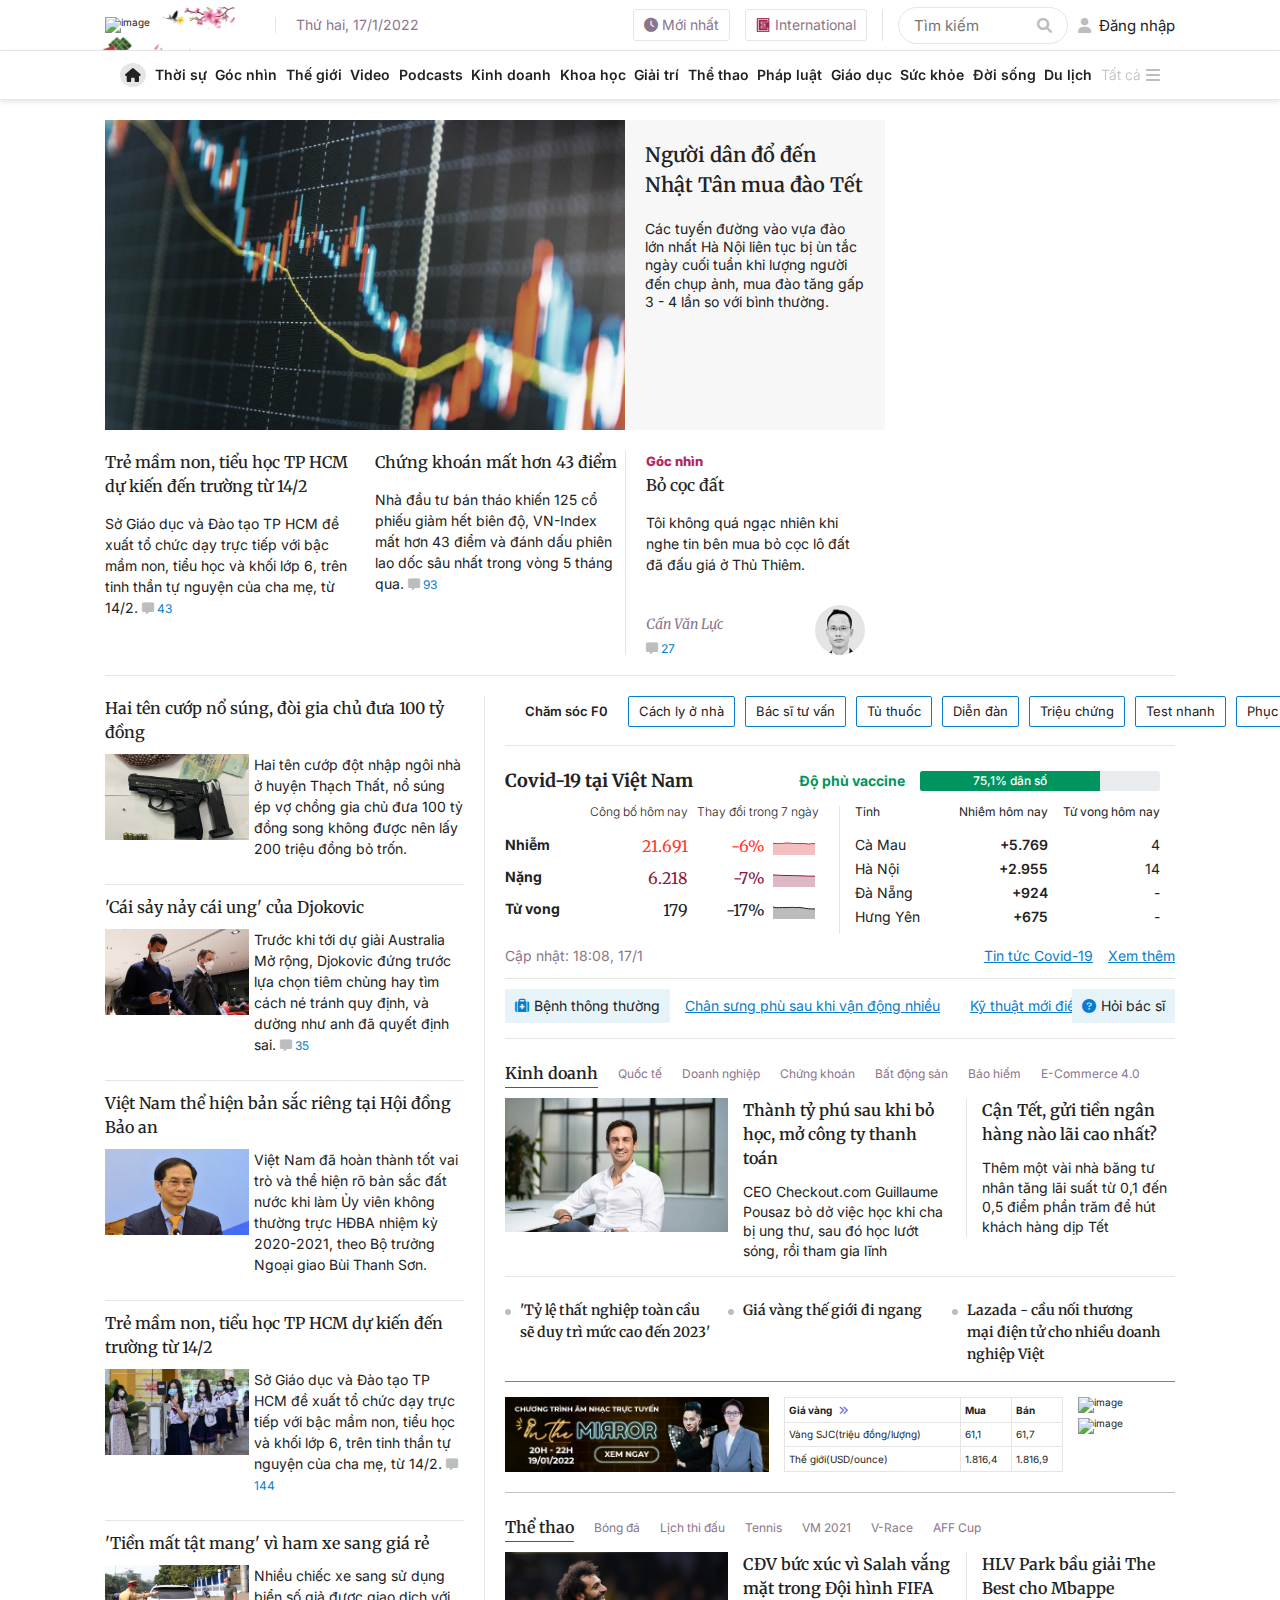
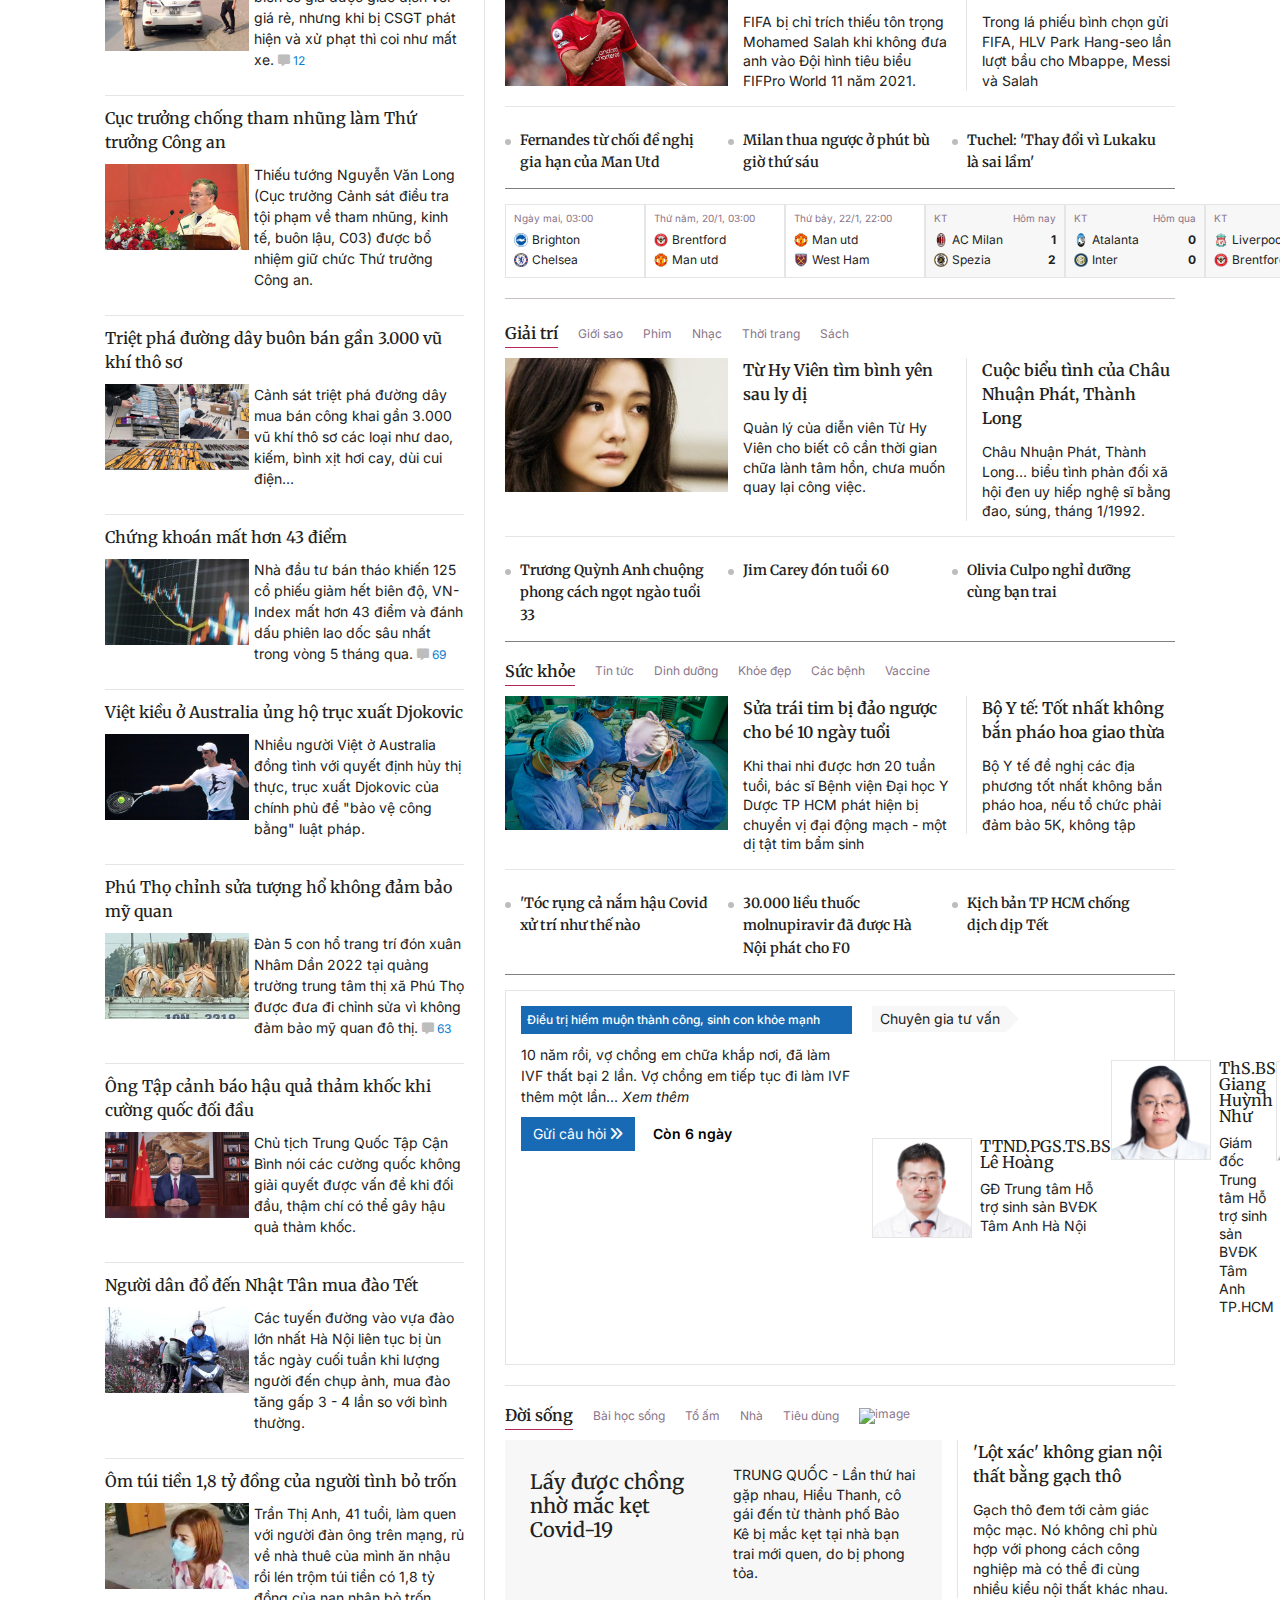
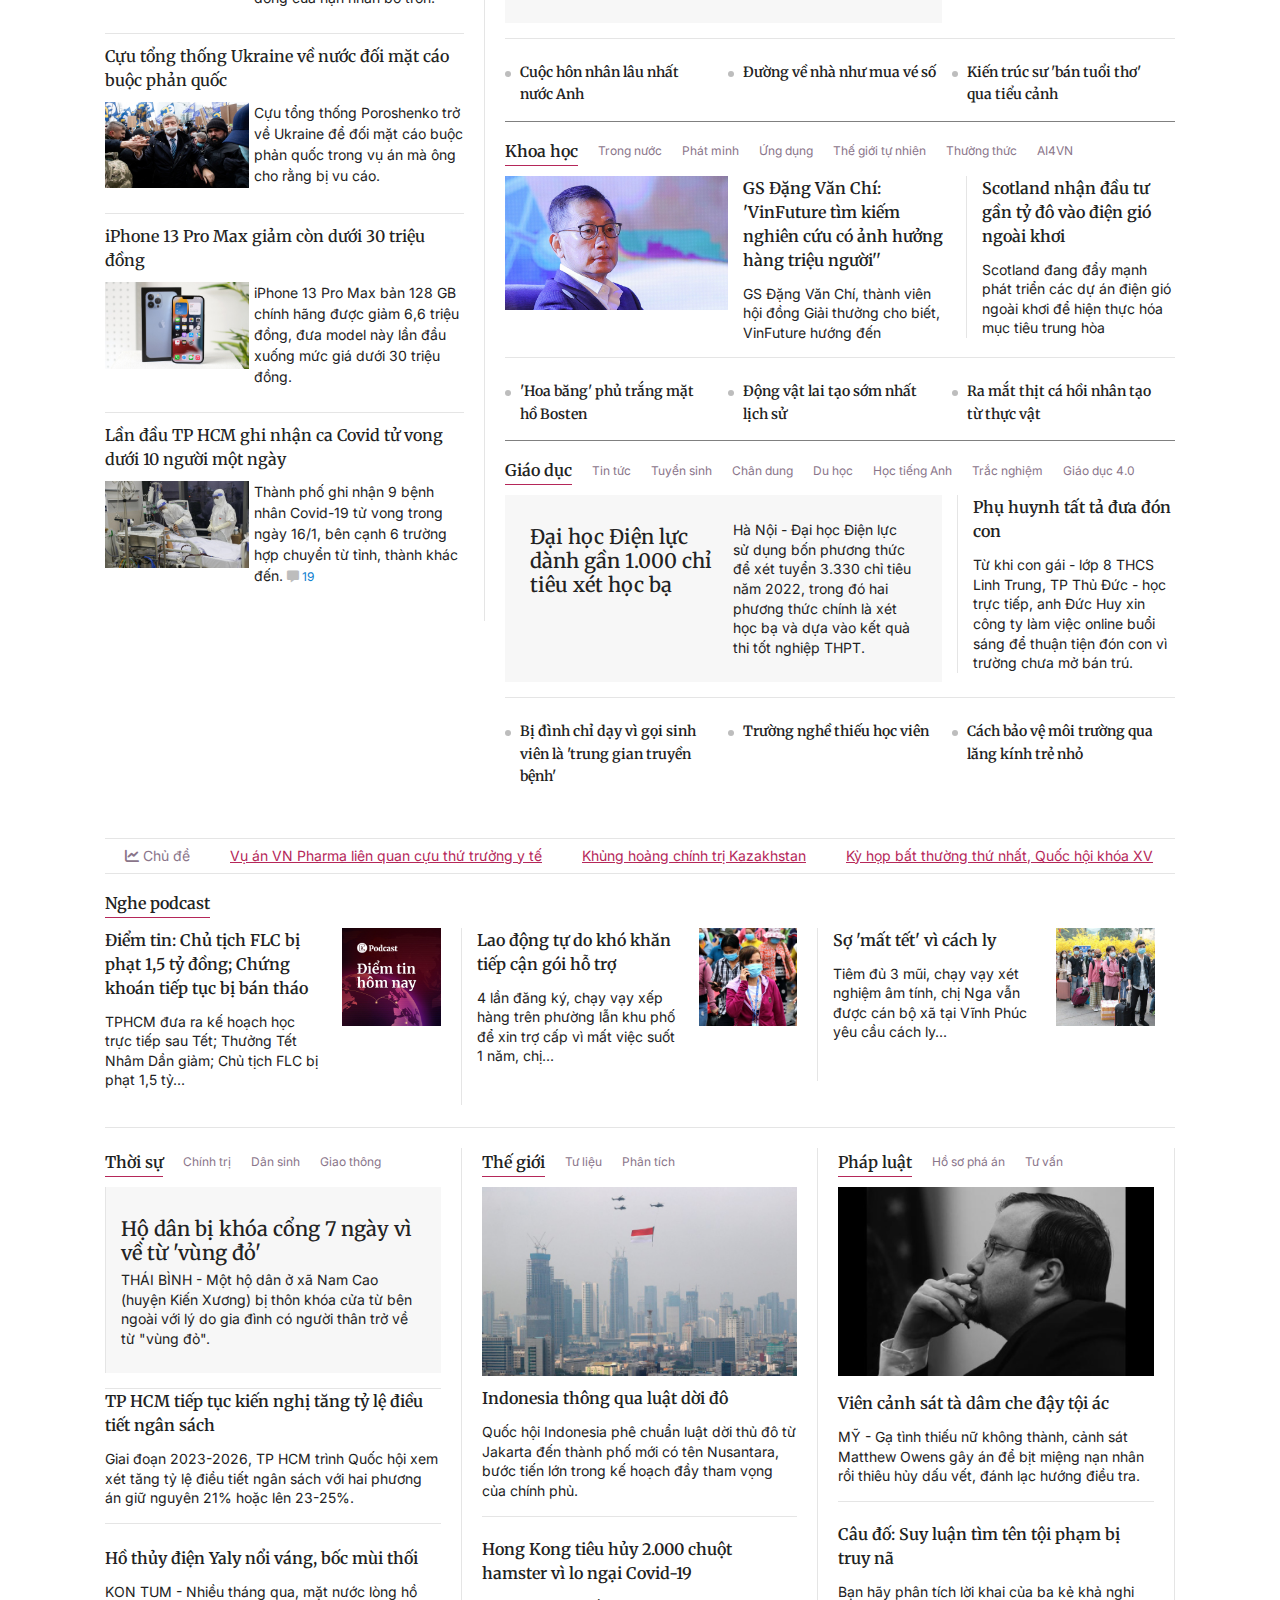
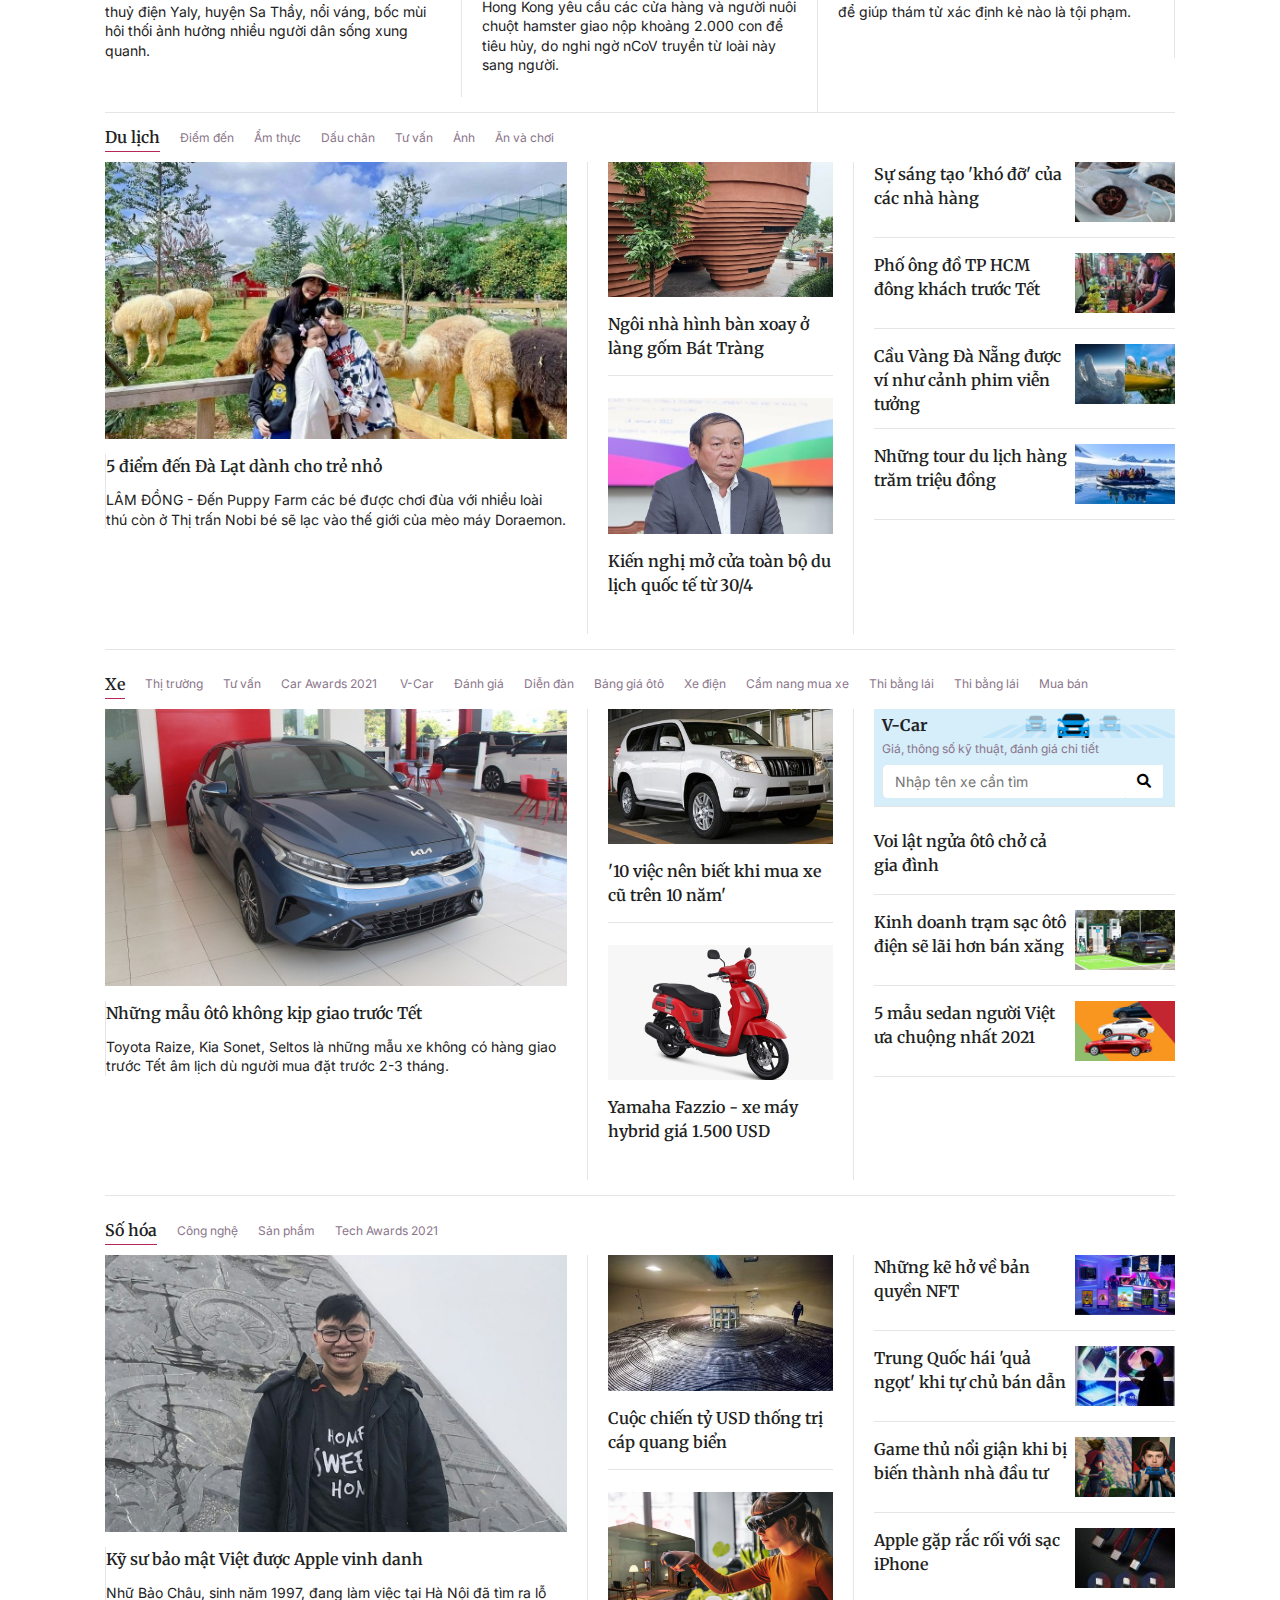
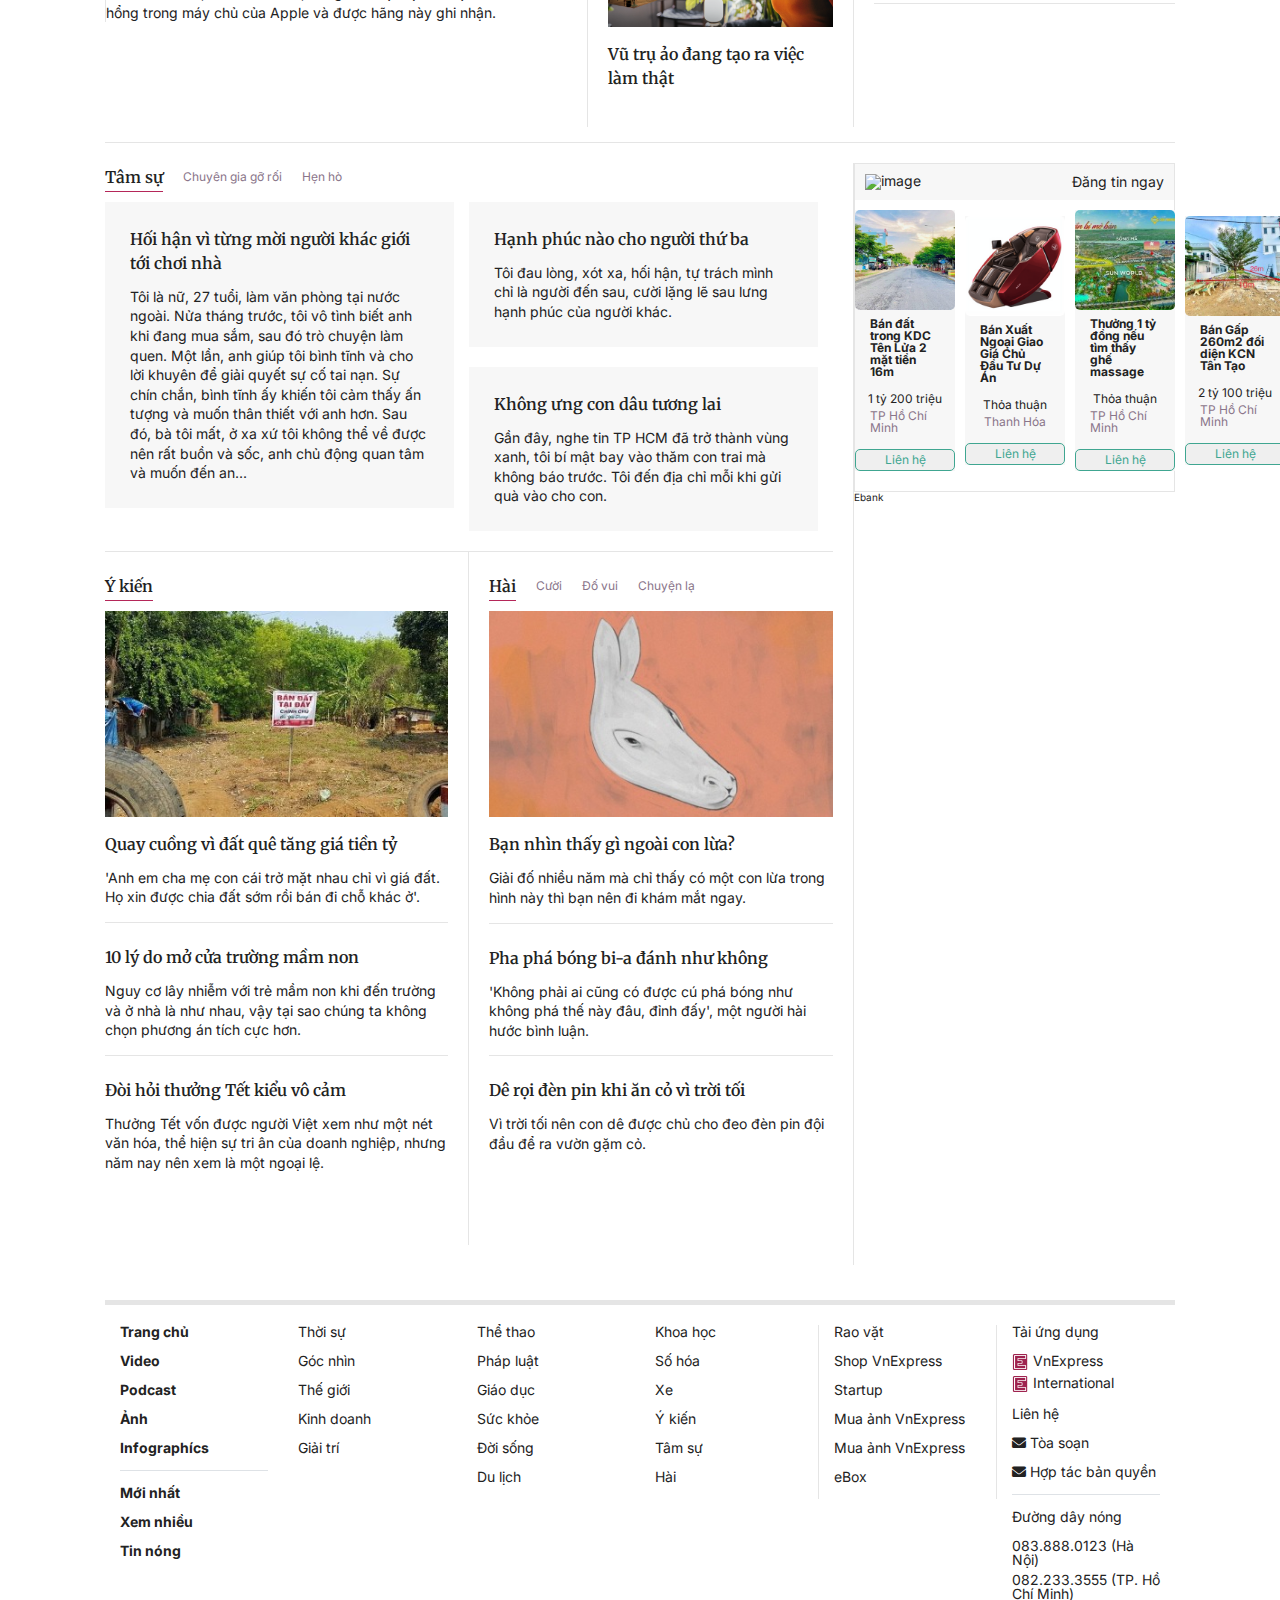
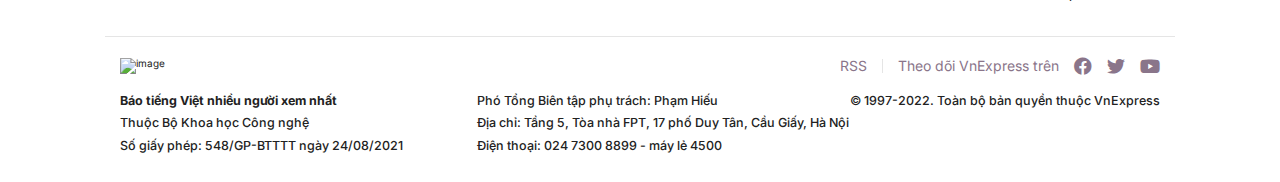
==== commit 5d1198ba: "end" ====
--- a/index.html
+++ b/index.html
@@ -401,7 +401,7 @@
               </ul>
             </div>
 
-            <div class="sport-match">
+            <div class="sport-match" id="sport-match">
               <div class="match-item">
                 <div class="match-date">Ngày mai, 03:00</div>
                 <div class="match-team">
@@ -478,7 +478,7 @@
                 <div class="match-date"><span>KT</span><span>16/1</span></div>
                 <div class="match-team">
                   <img src="./assets/images/teampsg.png" alt="image">
-                  <span>Brest</span>
+                  <span>PSG</span>
                   <p>2</p>
                 </div>
                 <div class="match-team">
@@ -487,8 +487,8 @@
                   <p>0</p>
                 </div>
               </div>
-              <div class="match-item end">
-                <button>Xem tất cả<i class="fas fa-angle-right"></i></button>
+              <div class="match-item end match-item-lastchild">
+                <button class="btn-match">Xem tất cả<i class="fas fa-angle-right"></i></button>
               </div>
             </div>
 
@@ -545,6 +545,78 @@
                 <li class="category-more-item caption col-4">Kịch bản TP HCM chống dịch dịp Tết</li>
               </ul>
             </div>
+
+            <div class="health-box">
+              <div class="health-question">
+                <div class="health-question-title">Điều trị hiếm muộn thành công, sinh con khỏe mạnh</div>
+                <p class="health-question-content">10 năm rồi, vợ chồng em chữa khắp nơi, đã làm IVF thất bại 2 lần. Vợ chồng em tiếp tục đi làm IVF thêm một lần... <span>Xem thêm</span></p>
+                <div class="health-question-action">
+                  <button class="health-question-submit">Gửi câu hỏi <i class="fas fa-angle-double-right"></i></button>
+                  <span class="health-question-date">Còn 6 ngày</sp>
+                </div>
+              </div>
+              <div class="health-doctor-slider">
+                <div class="health-doctor-label">Chuyên gia tư vấn</div>
+                <ul class="health-doctor-list" id="health-doctor-list">
+                <li class="health-doctor-item">
+                  <div class="health-doctor-wrap">
+                    <img src="./assets/images/doctor1.jpg" alt="image" class="health-doctor-image">
+                    <div class="health-doctor-info">
+                      <div class="health-doctor-name caption">TTND.PGS.TS.BS Lê Hoàng</div>
+                      <div class="health-doctor-desc">GĐ Trung tâm Hỗ trợ sinh sản BVĐK Tâm Anh Hà Nội</div>
+                    </div>
+                  </div>
+                </li>
+                <li class="health-doctor-item">
+                  <div class="health-doctor-wrap">
+                    <img src="./assets/images/doctor2.jpg" alt="image" class="health-doctor-image">
+                    <div class="health-doctor-info">
+                      <div class="health-doctor-name caption">ThS.BS Giang Huỳnh Như</div>
+                      <div class="health-doctor-desc">Giám đốc Trung tâm Hỗ trợ sinh sản BVĐK Tâm Anh TP.HCM</div>
+                    </div>
+                  </div>
+                </li>
+                <li class="health-doctor-item">
+                  <div class="health-doctor-wrap">
+                    <img src="./assets/images/doctor3.jpg" alt="image" class="health-doctor-image">
+                    <div class="health-doctor-info">
+                      <div class="health-doctor-name caption">BS.CKI Châu Hoàng Phương Thảo</div>
+                      <div class="health-doctor-desc">PGĐ Trung tâm Hỗ trợ sinh sản, BVĐK Tâm Anh, TPHCM</div>
+                    </div>
+                  </div>
+                </li>
+                <li class="health-doctor-item">
+                  <div class="health-doctor-wrap">
+                    <img src="./assets/images/doctor4.jpg" alt="image" class="health-doctor-image">
+                    <div class="health-doctor-info">
+                      <div class="health-doctor-name caption">ThS.BS Lê Đăng Khoa</div>
+                      <div class="health-doctor-desc">Trưởng đơn vị nam học, Trung tâm Hỗ trợ sinh sản, BVĐK Tâm Anh TP.HCM</div>
+                    </div>
+                  </div>
+                </li>
+                <li class="health-doctor-item">
+                  <div class="health-doctor-wrap">
+                    <img src="./assets/images/doctor5.jpg" alt="image" class="health-doctor-image">
+                    <div class="health-doctor-info">
+                      <div class="health-doctor-name caption">BS.CKI Phan Ngọc Quý</div>
+                      <div class="health-doctor-desc">Bác sĩ Trung tâm Hỗ trợ sinh sản BVĐK Tâm Anh Hà Nội</div>
+                    </div>
+                  </div>
+                </li>
+                <li class="health-doctor-item">
+                  <div class="health-doctor-wrap">
+                    <img src="./assets/images/doctor6.jpg" alt="image" class="health-doctor-image">
+                    <div class="health-doctor-info">
+                      <div class="health-doctor-name caption">BS.CKI Cao Tuấn Anh</div>
+                      <div class="health-doctor-desc">Bác sĩ Trung tâm Hỗ trợ sinh sản BVĐK Tâm Anh Hà Nội</div>
+                    </div>
+                  </div>
+                </li>
+              </ul>
+              </div>
+            </div>
+
+            <div class="health-box-line"></div>
 
             <div class="life category">
               <ul class="category-list">
@@ -559,7 +631,7 @@
               </ul>
               <div class="category-content">
                 <div class="category-wrap">
-                  <h3 class="category-img caption">Lấy được chồng nhờ mắc kẹt Covid-19</h3>
+                  <h3 class="category-img caption" style="cursor: pointer;">Lấy được chồng nhờ mắc kẹt Covid-19</h3>
                   <div class="category-new-left">
                     <div class="category-new-content newstop-sub-caption">TRUNG QUỐC - Lần thứ hai gặp nhau, Hiểu Thanh, cô gái đến từ thành phố Bảo Kê bị mắc kẹt tại nhà bạn trai mới quen, do bị phong tỏa. </div>
                   </div>
@@ -617,7 +689,7 @@
               </ul>
               <div class="category-content">
                 <div class="category-wrap">
-                  <h3 class="category-img caption">Đại học Điện lực dành gần 1.000 chỉ tiêu xét học bạ</h3>
+                  <h3 class="category-img caption" style="cursor: pointer;">Đại học Điện lực dành gần 1.000 chỉ tiêu xét học bạ</h3>
                   <div class="category-new-left">
                     <div class="category-new-content newstop-sub-comment">Hà Nội - Đại học Điện lực sử dụng bốn phương thức để xét tuyển 3.330 chỉ tiêu năm 2022, trong đó hai phương thức chính là xét học bạ và dựa vào kết quả thi tốt nghiệp THPT.</div>
                   </div>
@@ -628,14 +700,628 @@
                 </div>
               </div>
               <ul class="category-more d-flex">
-                <li class="category-more-item caption col-4">Bị đình chỉ dạy vì gọi sinh viên là 'trung gian truyền bệnh'</li>
-                <li class="category-more-item caption col-4">Trường nghề thiếu học viên</li>
-                <li class="category-more-item caption col-4">Cách bảo vệ môi trường qua lăng kính trẻ nhỏ</li>
+                <li class="category-more-item caption col-4" style="border-bottom: none !important;">Bị đình chỉ dạy vì gọi sinh viên là 'trung gian truyền bệnh'</li>
+                <li class="category-more-item caption col-4" style="border-bottom: none !important;">Trường nghề thiếu học viên</li>
+                <li class="category-more-item caption col-4" style="border-bottom: none !important;">Cách bảo vệ môi trường qua lăng kính trẻ nhỏ</li>
               </ul>
             </div>
             
           </div>
         </section>
+
+        <div class="slider-after-newbottom">
+          <div class="slider-after-newbottom-caption">
+            <i class="fas fa-chart-line"></i>
+            <span>Chủ đề</span>
+          </div>
+          <ul class="slider-after-newbottom-list" id="slider-after-newbottom-list">
+            <a href="#" class="slider-after-newbottom-item"><span>Vụ án VN Pharma liên quan cựu thứ trưởng y tế</span></a>
+            <a href="#" class="slider-after-newbottom-item"><span>Khủng hoảng chính trị Kazakhstan</span></a>
+            <a href="#" class="slider-after-newbottom-item"><span>Kỳ họp bất thường thứ nhất, Quốc hội khóa XV</span></a>
+          </ul>
+        </div>
+
+        <div class="podcast category">
+          <ul class="category-list">
+            <li class="category-item category-firstchild caption">Nghe podcast</li>
+          </ul>
+          <div class="podcast-wrap">
+            <div class="category-content podcast-content">
+              <img src="./assets/images/podcast1.jpg" alt="image" class="category-img podcast-img">
+              <div class="category-new-left podcast-new-left">
+                <div class="category-new-title newstop-sub-caption podcast-new-title caption">Điểm tin: Chủ tịch FLC bị phạt 1,5 tỷ đồng; Chứng khoán tiếp tục bị bán tháo</div>
+                <div class="category-new-content newstop-sub-comment podcast-new-content">TPHCM đưa ra kế hoạch học trực tiếp sau Tết; Thưởng Tết Nhâm Dần giảm; Chủ tịch FLC bị phạt 1,5 tỷ...</div>
+              </div>
+            </div>
+            <div class="category-content podcast-content">
+              <img src="./assets/images/podcast2.jpg" alt="image" class="category-img podcast-img">
+              <div class="category-new-left podcast-new-left">
+                <div class="category-new-title newstop-sub-caption podcast-new-title caption">Lao động tự do khó khăn tiếp cận gói hỗ trợ</div>
+                <div class="category-new-content newstop-sub-comment podcast-new-content">4 lần đăng ký, chạy vạy xếp hàng trên phường lẫn khu phố để xin trợ cấp vì mất việc suốt 1 năm, chị...</div>
+              </div>
+            </div>
+            <div class="category-content podcast-content">
+              <img src="./assets/images/podcast3.jpg" alt="image" class="category-img podcast-img">
+              <div class="category-new-left podcast-new-left">
+                <div class="category-new-title newstop-sub-caption podcast-new-title caption">Sợ 'mất tết' vì cách ly</div>
+                <div class="category-new-content newstop-sub-comment podcast-new-content">Tiêm đủ 3 mũi, chạy vạy xét nghiệm âm tính, chị Nga vẫn được cán bộ xã tại Vĩnh Phúc yêu cầu cách ly...</div>
+              </div>
+            </div>
+          </div>
+        </div>
+
+        <div class="category-three">
+          <div class="news category-one">
+            <ul class="category-list">
+              <li class="category-item category-firstchild caption">Thời sự</li>
+              <li class="category-item">Chính trị</li>
+              <li class="category-item">Dân sinh</li>
+              <li class="category-item">Giao thông</li>
+            </ul>
+            <div class="news-wrap">
+              <div class="category-content news-content">
+                <div class="category-wrap news-wrap">
+                  <h3 class="category-img caption" style="cursor: pointer;">Hộ dân bị khóa cổng 7 ngày vì về từ 'vùng đỏ'</h3>
+                  <div class="category-new-left category-news-left">
+                    <div class="category-new-content newstop-sub-comment">THÁI BÌNH - Một hộ dân ở xã Nam Cao (huyện Kiến Xương) bị thôn khóa cửa từ bên ngoài với lý do gia đình có người thân trở về từ "vùng đỏ".</div>
+                  </div>
+                </div>
+              </div>
+              <div class="category-content news-content">
+                <div class="category-new-left news-new-left">
+                  <div class="category-new-title newstop-sub-caption news-new-title caption">TP HCM tiếp tục kiến nghị tăng tỷ lệ điều tiết ngân sách</div>
+                  <div class="category-new-content newstop-sub-comment news-new-content">Giai đoạn 2023-2026, TP HCM trình Quốc hội xem xét tăng tỷ lệ điều tiết ngân sách với hai phương án giữ nguyên 21% hoặc lên 23-25%.</div>
+                </div>
+              </div>
+              <div class="category-content news-content">
+                <div class="category-new-left news-new-left">
+                  <div class="category-new-title newstop-sub-caption news-new-title caption">Hồ thủy điện Yaly nổi váng, bốc mùi thối</div>
+                  <div class="category-new-content newstop-sub-comment news-new-content">KON TUM - Nhiều tháng qua, mặt nước lòng hồ thuỷ điện Yaly, huyện Sa Thầy, nổi váng, bốc mùi hôi thối ảnh hưởng nhiều người dân sống xung quanh.</div>
+                </div>
+              </div>
+            </div>
+          </div>
+          <div class="news category-one">
+            <ul class="category-list">
+              <li class="category-item category-firstchild caption">Thế giới</li>
+              <li class="category-item">Tư liệu</li>
+              <li class="category-item">Phân tích</li>
+            </ul>
+            <div class="news-wrap">
+              <div class="category-content news-content">
+                <img src="./assets/images/world.jpg" alt="image" class="category-img world-img">
+                <div class="category-new-left news-new-left">
+                  <div class="category-new-title newstop-sub-caption news-new-title caption">Indonesia thông qua luật dời đô</div>
+                  <div class="category-new-content newstop-sub-comment news-new-content">Quốc hội Indonesia phê chuẩn luật dời thủ đô từ Jakarta đến thành phố mới có tên Nusantara, bước tiến lớn trong kế hoạch đầy tham vọng của chính phủ.</div>
+                </div>
+              </div>
+              <div class="category-content news-content world-content">
+                <div class="category-new-left news-new-left">
+                  <div class="category-new-title newstop-sub-caption world-new-title caption">Hong Kong tiêu hủy 2.000 chuột hamster vì lo ngại Covid-19</div>
+                  <div class="category-new-content newstop-sub-comment world-new-content">Hong Kong yêu cầu các cửa hàng và người nuôi chuột hamster giao nộp khoảng 2.000 con để tiêu hủy, do nghi ngờ nCoV truyền từ loài này sang người.</div>
+                </div>
+              </div>
+            </div>
+          </div>
+          <div class="news category-one">
+            <ul class="category-list">
+              <li class="category-item category-firstchild caption">Pháp luật</li>
+              <li class="category-item">Hồ sơ phá án</li>
+              <li class="category-item">Tư vấn</li>
+            </ul>
+            <div class="news-wrap">
+              <div class="category-content news-content">
+                <img src="./assets/images/law.jpg" alt="image" class="category-img travel-img">
+                <div class="category-new-left news-new-left">
+                  <div class="category-new-title newstop-sub-caption news-new-title caption">Viên cảnh sát tà dâm che đậy tội ác</div>
+                  <div class="category-new-content newstop-sub-comment law-new-content">MỸ - Gạ tình thiếu nữ không thành, cảnh sát Matthew Owens gây án để bịt miệng nạn nhân rồi thiêu hủy dấu vết, đánh lạc hướng điều tra.</div>
+                </div>
+              </div>
+              <div class="category-content news-content law-content">
+                <div class="category-new-left news-new-left">
+                  <div class="category-new-title newstop-sub-caption news-new-title caption">Câu đố: Suy luận tìm tên tội phạm bị truy nã</div>
+                  <div class="category-new-content newstop-sub-comment law-new-content">Bạn hãy phân tích lời khai của ba kẻ khả nghi để giúp thám tử xác định kẻ nào là tội phạm.</div>
+                </div>
+              </div>
+            </div>
+          </div>
+        </div>
+
+        <div class="travel category">
+          <ul class="category-list">
+            <li class="category-item category-firstchild caption">Du lịch</li>
+            <li class="category-item">Điểm đến</li>
+            <li class="category-item">Ẩm thực</li>
+            <li class="category-item">Dấu chân</li>
+            <li class="category-item">Tư vấn</li>
+            <li class="category-item">Ảnh</li>
+            <li class="category-item">Ăn và chơi</li>
+          </ul>
+          <div class="travel-wrapper">
+            <div class="travel-left">
+            <div class="travel-wrap">
+              <div class="category-content travel-content">
+                <img src="./assets/images/travel1.jpg" alt="image" class="category-img travel-img">
+                <div class="category-new-left travel-new-left">
+                  <div class="category-new-title newstop-sub-caption travel-new-title caption">5 điểm đến Đà Lạt dành cho trẻ nhỏ</div>
+                  <div class="category-new-content newstop-sub-comment travel-new-content">LÂM ĐỒNG - Đến Puppy Farm các bé được chơi đùa với nhiều loài thú còn ở Thị trấn Nobi bé sẽ lạc vào thế giới của mèo máy Doraemon.</div>
+                </div>
+              </div>
+            </div>
+          </div>
+          <div class="travel-center">
+            <div class="category-content travel-content">
+              <img src="./assets/images/travel2.jpg" alt="image" class="category-img travel-img">
+              <div class="category-new-left travel-new-left">
+                <div class="category-new-title newstop-sub-caption travel-new-title caption">Ngôi nhà hình bàn xoay ở làng gốm Bát Tràng</div>
+              </div>
+            </div>
+            <div class="category-content travel-content">
+              <img src="./assets/images/travel3.jpg" alt="image" class="category-img travel-img">
+              <div class="category-new-left travel-new-left">
+                <div class="category-new-title newstop-sub-caption travel-new-title caption">Kiến nghị mở cửa toàn bộ du lịch quốc tế từ 30/4</div>
+              </div>
+            </div>
+          </div>
+          <div class="travel-right">
+            <div class="category-content travel-content">
+              <img src="./assets/images/travel4.jpg" alt="image" class="category-img travel-img">
+              <div class="category-new-left travel-new-left">
+                <div class="category-new-title newstop-sub-caption travel-new-title caption">Sự sáng tạo 'khó đỡ' của các nhà hàng</div>
+              </div>
+            </div>
+            <div class="category-content travel-content">
+              <img src="./assets/images/travel5.jpg" alt="image" class="category-img travel-img">
+              <div class="category-new-left travel-new-left">
+                <div class="category-new-title newstop-sub-caption travel-new-title caption">Phố ông đồ TP HCM đông khách trước Tết</div>
+              </div>
+            </div>
+            <div class="category-content travel-content">
+              <img src="./assets/images/travel6.jpg" alt="image" class="category-img travel-img">
+              <div class="category-new-left travel-new-left">
+                <div class="category-new-title newstop-sub-caption travel-new-title caption">Cầu Vàng Đà Nẵng được ví như cảnh phim viễn tưởng</div>
+              </div>
+            </div>
+            <div class="category-content travel-content">
+              <img src="./assets/images/travel7.jpg" alt="image" class="category-img travel-img">
+              <div class="category-new-left travel-new-left">
+                <div class="category-new-title newstop-sub-caption travel-new-title caption">Những tour du lịch hàng trăm triệu đồng</div>
+              </div>
+            </div>
+          </div>
+          </div>
+        </div>
+
+        <div class="car category">
+          <ul class="category-list">
+            <li class="category-item category-firstchild caption">Xe</li>
+            <li class="category-item">Thị trường</li>
+            <li class="category-item">Tư vấn</li>
+            <li class="category-item">Car Awards 2021</li>
+            <li class="category-item"><img src="https://s1.vnecdn.net/vnexpress/restruct/i/v522/graphics/ico-vcar.svg" style="display: inline-block" alt=""> V-Car</li>
+            <li class="category-item">Đánh giá</li>
+            <li class="category-item">Diễn đàn</li>
+            <li class="category-item">Bảng giá ôtô</li>
+            <li class="category-item">Xe điện</li>
+            <li class="category-item">Cẩm nang mua xe</li>
+            <li class="category-item">Thi bằng lái</li>
+            <li class="category-item">Thi bằng lái</li>
+            <li class="category-item">Mua bán</li>
+          </ul>
+          <div class="travel-wrapper">
+            <div class="travel-left">
+            <div class="travel-wrap">
+              <div class="category-content travel-content">
+                <img src="./assets/images/car1.jpg" alt="image" class="category-img travel-img">
+                <div class="category-new-left travel-new-left">
+                  <div class="category-new-title newstop-sub-caption travel-new-title caption">Những mẫu ôtô không kịp giao trước Tết</div>
+                  <div class="category-new-content newstop-sub-comment travel-new-content">Toyota Raize, Kia Sonet, Seltos là những mẫu xe không có hàng giao trước Tết âm lịch dù người mua đặt trước 2-3 tháng.</div>
+                </div>
+              </div>
+            </div>
+          </div>
+          <div class="travel-center">
+            <div class="category-content travel-content">
+              <img src="./assets/images/car2.jpg" alt="image" class="category-img travel-img">
+              <div class="category-new-left travel-new-left">
+                <div class="category-new-title newstop-sub-caption travel-new-title caption">'10 việc nên biết khi mua xe cũ trên 10 năm'</div>
+              </div>
+            </div>
+            <div class="category-content travel-content">
+              <img src="./assets/images/car3.jpg" alt="image" class="category-img travel-img">
+              <div class="category-new-left travel-new-left">
+                <div class="category-new-title newstop-sub-caption travel-new-title caption">Yamaha Fazzio - xe máy hybrid giá 1.500 USD</div>
+              </div>
+            </div>
+          </div>
+          <div class="travel-right">
+            <div class="category-content car-content">
+              <div class="car-title caption">V-Car</div>
+              <div class="car-desc">Giá, thông số kỹ thuật, đánh giá chi tiết</div>
+              <div class="car-search">
+                <input type="text" placeholder="Nhập tên xe cần tìm" class="car-search-input">
+                <button class="car-search-btn"><i class="fas fa-search"></i></button>
+              </div>
+            </div>
+            <div class="category-content travel-content">
+              <iframe class="category-img travel-img" style="height: 50px; overflow: hidden;" src="https://i1-vnexpress.vnecdn.net/2022/01/18/ezgif7aa25670ff3-1642475291-4846-1642477096.gif?w=120&h=72&q=100&dpr=1&fit=crop&s=REhnRzlGNV8LweiG3qrnVw&t=video" frameborder="0"></iframe>
+              <div class="category-new-left travel-new-left">
+                <div class="category-new-title newstop-sub-caption travel-new-title caption">Voi lật ngửa ôtô chở cả gia đình</div>
+              </div>
+            </div>
+            <div class="category-content travel-content">
+              <img src="./assets/images/car4.jpg" alt="image" class="category-img travel-img">
+              <div class="category-new-left travel-new-left">
+                <div class="category-new-title newstop-sub-caption travel-new-title caption">Kinh doanh trạm sạc ôtô điện sẽ lãi hơn bán xăng</div>
+              </div>
+            </div>
+            <div class="category-content travel-content">
+              <img src="./assets/images/car5.jpg" alt="image" class="category-img travel-img">
+              <div class="category-new-left travel-new-left">
+                <div class="category-new-title newstop-sub-caption travel-new-title caption">5 mẫu sedan người Việt ưa chuộng nhất 2021</div>
+              </div>
+            </div>
+          </div>
+          </div>
+        </div>
+
+        <div class="number category">
+          <ul class="category-list">
+            <li class="category-item category-firstchild caption">Số hóa</li>
+            <li class="category-item">Công nghệ</li>
+            <li class="category-item">Sản phẩm</li>
+            <li class="category-item">Tech Awards 2021</li>
+          </ul>
+          <div class="travel-wrapper">
+            <div class="travel-left">
+            <div class="travel-wrap">
+              <div class="category-content travel-content">
+                <img src="./assets/images/number1.jpg" alt="image" class="category-img travel-img">
+                <div class="category-new-left travel-new-left">
+                  <div class="category-new-title newstop-sub-caption travel-new-title caption">Kỹ sư bảo mật Việt được Apple vinh danh</div>
+                  <div class="category-new-content newstop-sub-comment travel-new-content">Nhữ Bảo Châu, sinh năm 1997, đang làm việc tại Hà Nội đã tìm ra lỗ hổng trong máy chủ của Apple và được hãng này ghi nhận.</div>
+                </div>
+              </div>
+            </div>
+          </div>
+          <div class="travel-center">
+            <div class="category-content travel-content">
+              <img src="./assets/images/number2.jpg" alt="image" class="category-img travel-img">
+              <div class="category-new-left travel-new-left">
+                <div class="category-new-title newstop-sub-caption travel-new-title caption">Cuộc chiến tỷ USD thống trị cáp quang biển</div>
+              </div>
+            </div>
+            <div class="category-content travel-content">
+              <img src="./assets/images/number3.png" alt="image" class="category-img travel-img">
+              <div class="category-new-left travel-new-left">
+                <div class="category-new-title newstop-sub-caption travel-new-title caption">Vũ trụ ảo đang tạo ra việc làm thật</div>
+              </div>
+            </div>
+          </div>
+          <div class="travel-right">
+            <div class="category-content travel-content">
+              <img src="./assets/images/number4.png" alt="image" class="category-img travel-img">
+              <div class="category-new-left travel-new-left">
+                <div class="category-new-title newstop-sub-caption travel-new-title caption">Những kẽ hở về bản quyền NFT</div>
+              </div>
+            </div>
+            <div class="category-content travel-content">
+              <img src="./assets/images/number5.jpg" alt="image" class="category-img travel-img">
+              <div class="category-new-left travel-new-left">
+                <div class="category-new-title newstop-sub-caption travel-new-title caption">Trung Quốc hái 'quả ngọt' khi tự chủ bán dẫn</div>
+              </div>
+            </div>
+            <div class="category-content travel-content">
+              <img src="./assets/images/number6.jpg" alt="image" class="category-img travel-img">
+              <div class="category-new-left travel-new-left">
+                <div class="category-new-title newstop-sub-caption travel-new-title caption">Game thủ nổi giận khi bị biến thành nhà đầu tư</div>
+              </div>
+            </div>
+            <div class="category-content travel-content">
+              <img src="./assets/images/number7.jpg" alt="image" class="category-img travel-img">
+              <div class="category-new-left travel-new-left">
+                <div class="category-new-title newstop-sub-caption travel-new-title caption">Apple gặp rắc rối với sạc iPhone</div>
+              </div>
+            </div>
+          </div>
+          </div>
+        </div>
+
+        <div class="talk category">
+          <div class="talk-lefts">
+            <ul class="category-list">
+              <li class="category-item category-firstchild caption">Tâm sự</li>
+              <li class="category-item">Chuyên gia gỡ rối</li>
+              <li class="category-item">Hẹn hò</li>
+            </ul>
+            <div class="talk-wrapper">
+              <div class="talk-left">
+              <div class="talk-wrap">
+                <div class="category-content talk-content">
+                  <div class="category-new-left talk-new-left">
+                    <div class="category-new-title newstop-sub-caption talk-new-title caption">Hối hận vì từng mời người khác giới tới chơi nhà</div>
+                    <div class="category-new-content newstop-sub-comment talk-new-content">Tôi là nữ, 27 tuổi, làm văn phòng tại nước ngoài. Nửa tháng trước, tôi vô tình biết anh khi đang mua sắm, sau đó trò chuyện làm quen. Một lần, anh giúp tôi bình tĩnh và cho lời khuyên để giải quyết sự cố tai nạn. Sự chín chắn, bình tĩnh ấy khiến tôi cảm thấy ấn tượng và muốn thân thiết với anh hơn. Sau đó, bà tôi mất, ở xa xứ tôi không thể về được nên rất buồn và sốc, anh chủ động quan tâm và muốn đến an...</div>
+                  </div>
+                </div>
+              </div>
+            </div>
+            <div class="talk-center">
+              <div class="category-content talk-content">
+                <div class="category-new-left talk-new-left">
+                  <div class="category-new-title newstop-sub-caption talk-new-title caption">Hạnh phúc nào cho người thứ ba</div>
+                  <div class="category-new-content newstop-sub-comment talk-new-content">Tôi đau lòng, xót xa, hối hận, tự trách mình chỉ là người đến sau, cười lặng lẽ sau lưng hạnh phúc của người khác.</div>
+                </div>
+              </div>
+              <div class="category-content talk-content">
+                <div class="category-new-left talk-new-left">
+                  <div class="category-new-title newstop-sub-caption talk-new-title caption">Không ưng con dâu tương lai</div>
+                  <div class="category-new-content newstop-sub-comment talk-new-content">Gần đây, nghe tin TP HCM đã trở thành vùng xanh, tôi bí mật bay vào thăm con trai mà không báo trước. Tôi đến địa chỉ mỗi khi gửi quà vào cho con.</div>
+                </div>
+              </div>
+            </div>
+            </div>
+            
+            <div class="category-wrap-two">
+              
+              <div class="category-wrap-item">
+                <ul class="category-list">
+                <li class="category-item category-firstchild caption">Ý kiến</li>
+              </ul>
+              <div class="travel-wrapper">
+                <div class="travel-left">
+                  <div class="travel-wrap">
+                    <div class="category-content travel-content">
+                      <img src="./assets/images/idea.jpg" alt="image" class="category-img travel-img">
+                      <div class="category-new-left travel-new-left">
+                        <div class="category-new-title newstop-sub-caption travel-new-title caption">Quay cuồng vì đất quê tăng giá tiền tỷ</div>
+                        <div class="category-new-content newstop-sub-comment travel-new-content">'Anh em cha mẹ con cái trở mặt nhau chỉ vì giá đất. Họ xin được chia đất sớm rồi bán đi chỗ khác ở'.</div>
+                      </div>
+                    </div>
+                    <div class="category-content travel-content">
+                      <div class="category-new-left travel-new-left">
+                        <div class="category-new-title newstop-sub-caption travel-new-title caption">10 lý do mở cửa trường mầm non</div>
+                        <div class="category-new-content newstop-sub-comment travel-new-content">Nguy cơ lây nhiễm với trẻ mầm non khi đến trường và ở nhà là như nhau, vậy tại sao chúng ta không chọn phương án tích cực hơn.</div>
+                      </div>
+                    </div>
+                    <div class="category-content travel-content">
+                      <div class="category-new-left travel-new-left">
+                        <div class="category-new-title newstop-sub-caption travel-new-title caption">Đòi hỏi thưởng Tết kiểu vô cảm</div>
+                        <div class="category-new-content newstop-sub-comment travel-new-content">Thưởng Tết vốn được người Việt xem như một nét văn hóa, thể hiện sự tri ân của doanh nghiệp, nhưng năm nay nên xem là một ngoại lệ.</div>
+                      </div>
+                    </div>
+                  </div>
+                </div>
+              </div>
+              </div>
+
+              <div class="category-wrap-item">
+                <ul class="category-list" >
+                  <li class="category-item category-firstchild caption">Hài</li>
+                  <li class="category-item">Cười</li>
+                  <li class="category-item">Đố vui</li>
+                  <li class="category-item">Chuyện lạ</li>
+                </ul>
+                <div class="travel-wrapper">
+                  <div class="travel-left">
+                    <div class="travel-wrap">
+                      <div class="category-content travel-content">
+                        <img src="./assets/images/comedy.jpg" alt="image" class="category-img travel-img">
+                        <div class="category-new-left travel-new-left">
+                          <div class="category-new-title newstop-sub-caption travel-new-title caption">Bạn nhìn thấy gì ngoài con lừa?</div>
+                          <div class="category-new-content newstop-sub-comment travel-new-content">Giải đố nhiều năm mà chỉ thấy có một con lừa trong hình này thì bạn nên đi khám mắt ngay.</div>
+                        </div>
+                      </div>
+                      <div class="category-content travel-content">
+                        <div class="category-new-left travel-new-left">
+                          <div class="category-new-title newstop-sub-caption travel-new-title caption">Pha phá bóng bi-a đánh như không</div>
+                          <div class="category-new-content newstop-sub-comment travel-new-content">'Không phải ai cũng có được cú phá bóng như không phá thế này đâu, đỉnh đấy', một người hài hước bình luận.</div>
+                        </div>
+                      </div>
+                      <div class="category-content travel-content">
+                        <div class="category-new-left travel-new-left">
+                          <div class="category-new-title newstop-sub-caption travel-new-title caption">Dê rọi đèn pin khi ăn cỏ vì trời tối</div>
+                          <div class="category-new-content newstop-sub-comment travel-new-content">Vì trời tối nên con dê được chủ cho đeo đèn pin đội đầu để ra vườn gặm cỏ.</div>
+                        </div>
+                      </div>
+                    </div>
+                  </div>
+                </div>
+              </div>
+
+            </div>
+          </div>
+
+          <div class="talk-right">
+            <div class="selling-box">
+              <div class="selling-title">
+                <img src="https://s1.vnecdn.net/vnexpress/restruct/i/v522/v2_2019/pc/graphics/logo-raovat.svg" alt="image" class="selling-logo">
+                <div class="selling-upload">Đăng tin ngay</div>
+              </div>
+              <ul class="selling-slider" id="selling-slider">
+                <li class="selling-item">
+                  <img src="./assets/images/selling1.jpg" alt="image" class="selling-avatar">
+                  <span class="selling-name">Bán đất trong KDC Tên Lửa 2 mặt tiền 16m</span>
+                  <span class="selling-price">1 tỷ 200 triệu</span>
+                  <span class="selling-address">TP Hồ Chí Minh</span>
+                  <button class="selling-action">Liên hệ</button>
+                </li>
+                <li class="selling-item">
+                  <img src="./assets/images/selling2.png" alt="image" class="selling-avatar">
+                  <span class="selling-name">Bán Xuất Ngoại Giao Giá Chủ Đầu Tư Dự Án</span>
+                  <span class="selling-price">Thỏa thuận</span>
+                  <span class="selling-address">Thanh Hóa</span>
+                  <button class="selling-action">Liên hệ</button>
+                </li>
+                <li class="selling-item">
+                  <img src="./assets/images/selling3.jpg" alt="image" class="selling-avatar">
+                  <span class="selling-name">Thưởng 1 tỷ đồng nếu tìm thấy ghế massage</span>
+                  <span class="selling-price">Thỏa thuận</span>
+                  <span class="selling-address">TP Hồ Chí Minh</span>
+                  <button class="selling-action">Liên hệ</button>
+                </li>
+                <li class="selling-item">
+                  <img src="./assets/images/selling4.jpg" alt="image" class="selling-avatar">
+                  <span class="selling-name">Bán Gấp 260m2 đối diện KCN Tân Tạo</span>
+                  <span class="selling-price">2 tỷ 100 triệu</span>
+                  <span class="selling-address">TP Hồ Chí Minh</span>
+                  <button class="selling-action">Liên hệ</button>
+                </li>
+              </ul>
+            </div>
+            <div class="bank-box">
+              <div class="bank-title">Ebank</div>
+              <ul class="bank-list">
+                <li class="bank-item">
+                  <div class="bank-item-row">
+                    <img src="" alt="" class="bank-item-img">
+                    <div class="bank-item-desc"></div>
+                  </div>
+                  <div class="bank-item-row">
+                    <img src="" alt="" class="bank-item-img">
+                    <div class="bank-item-desc"></div>
+                  </div>
+                  <div class="bank-item-row">
+                    <img src="" alt="" class="bank-item-img">
+                    <div class="bank-item-desc"></div>
+                  </div>
+                </li>
+                <li class="bank-item">
+                  <div class="bank-item-row">
+                    <img src="" alt="" class="bank-item-img">
+                    <div class="bank-item-desc"></div>
+                  </div>
+                  <div class="bank-item-row">
+                    <img src="" alt="" class="bank-item-img">
+                    <div class="bank-item-desc"></div>
+                  </div>
+                  <div class="bank-item-row">
+                    <img src="" alt="" class="bank-item-img">
+                    <div class="bank-item-desc"></div>
+                  </div>
+                </li>
+              </ul>
+            </div>
+            <div class="empty-box"></div>
+          </div>
+        </div>
+
+
+        <footer class="footer d-flex">
+          <div class="footer-top">
+            <div class="col-2">
+              <div class="footer-menu-item">Trang chủ</div>
+              <div class="footer-menu-item">Video</div>
+              <div class="footer-menu-item">Podcast</div>
+              <div class="footer-menu-item">Ảnh</div>
+              <div class="footer-menu-item border-bottom">Infographícs</div>
+              <div class="footer-menu-item">Mới nhất</div>
+              <div class="footer-menu-item">Xem nhiều</div>
+              <div class="footer-menu-item">Tin nóng</div>
+            </div>
+            <div class="col-2">
+              <div class="footer-menu-item">Thời sự</div>
+              <div class="footer-menu-item">Góc nhìn</div>
+              <div class="footer-menu-item">Thế giới</div>
+              <div class="footer-menu-item">Kinh doanh</div>
+              <div class="footer-menu-item">Giải trí</div>
+            </div>
+            <div class="col-2">
+              <div class="footer-menu-item">Thể thao</div>
+              <div class="footer-menu-item">Pháp luật</div>
+              <div class="footer-menu-item">Giáo dục</div>
+              <div class="footer-menu-item">Sức khỏe</div>
+              <div class="footer-menu-item">Đời sống</div>
+              <div class="footer-menu-item">Du lịch</div>
+            </div>
+            <div class="col-2">
+              <div class="footer-menu-item">Khoa học</div>
+              <div class="footer-menu-item">Số hóa</div>
+              <div class="footer-menu-item">Xe</div>
+              <div class="footer-menu-item">Ý kiến</div>
+              <div class="footer-menu-item">Tâm sự</div>
+              <div class="footer-menu-item">Hài</div>
+            </div>
+            <div class="col-2">
+              <div class="footer-menu-item">Rao vặt</div>
+              <div class="footer-menu-item">Shop VnExpress</div>
+              <div class="footer-menu-item">Startup</div>
+              <div class="footer-menu-item">Mua ảnh VnExpress</div>
+              <div class="footer-menu-item">Mua ảnh VnExpress</div>
+              <div class="footer-menu-item">eBox</div>
+            </div>
+            <div class="col-2">
+              <div class="footer-menu-item">Tải ứng dụng</div>
+                <div class="footer-menu-item">
+                  <div class="footer-menu-wrap-img">
+                    <img src="./assets/images/icon.png" alt="">
+                    <span>VnExpress</span>
+                  </div>
+                  <div class="footer-menu-wrap-img">
+                    <img src="./assets/images/icon.png" alt="">
+                    <span>International</span>
+                  </div>
+                </div>
+                <div class="footer-menu-item">
+                  Liên hệ
+                </div>
+                <div class="footer-menu-item">
+                  <span><i class="fas fa-envelope"></i>
+                  Tòa soạn</span>
+                </div>
+                <div class="footer-menu-item border-bottom">
+                  <span><i class="fas fa-envelope"></i>
+                  Hợp tác bản quyền</span>
+              </div>
+                <div class="footer-menu-item">
+                  Đường dây nóng
+              </div>
+                <div class="footer-menu-item">
+                  <div class="footer-menu-wrap">
+                    <span>083.888.0123</span>
+                    <span>(Hà Nội)</span>
+                  </div>
+                  <div class="footer-menu-wrap">
+                    <span>082.233.3555</span>
+                    <span>(TP. Hồ Chí Minh)</span>
+                  </div>
+              </div>
+            </div>
+          </div>
+          <div class="footer-bottom">
+            <div class="footer-bottom-branch">
+              <img src="https://s1.vnecdn.net/vnexpress/restruct/i/v522/v2_2019/pc/graphics/logo.svg" alt="image" class="col-6 footer-bottom-logo">
+              <div class="footer-bottom-social col-6">
+                <span>RSS</span>
+                <span>Theo dõi VnExpress trên</span>
+                <div class="footer-bottom-fb">
+                  <i class="fab fa-facebook"></i>
+                </div>
+                <div class="footer-bottom-twitter">
+                  <i class="fab fa-twitter"></i>
+                </div>
+                <div class="footer-bottom-ytb">
+                  <i class="fab fa-youtube"></i>
+                </div>
+              </div>
+            </div>
+            <div class="footer-bottom-info">
+              <div class="col-3">
+                <p style="font-weight: bold;">Báo tiếng Việt nhiều người xem nhất</p>
+                <p>Thuộc Bộ Khoa học Công nghệ</p>
+                <p>Số giấy phép: 548/GP-BTTTT ngày 24/08/2021</p>
+              </div>
+              <div class="col-3">
+                <p>Phó Tổng Biên tập phụ trách: Phạm Hiếu</p>
+                <p>Địa chỉ: Tầng 5, Tòa nhà FPT, 17 phố Duy Tân, Cầu Giấy, Hà Nội</p>
+                <p>Điện thoại: 024 7300 8899 - máy lẻ 4500</p>
+              </div>
+              <div class="col-3">
+                <p>© 1997-2022. Toàn bộ bản quyền thuộc VnExpress</p>
+              </div>
+            </div>
+          </div>
+        </footer>
+
       </div>
     </div>
 
--- a/assets/css/style.css
+++ b/assets/css/style.css
@@ -36,7 +36,6 @@
 .app {
   margin: 0 auto;
   padding: 0 20px;
-  height: 2000px;
 }
 
 .container {
@@ -394,6 +393,8 @@
 
 .newbottom {
   margin-top: 20px;
+  padding-bottom: 20px;
+  border-bottom: 1px solid #e5e5e5;
   display: flex;
   align-items: flex-start;
   justify-content: flex-start;
@@ -691,6 +692,38 @@
   right: 5px;
 }
 
+.slider-after-newbottom {
+  font-size: 1.4rem;
+  display: flex;
+  align-items: center;
+  justify-content: flex-start;
+  flex-direction: row;
+  flex-wrap: nowrap;
+  border-bottom: 1px solid #e5e5e5;
+  padding: 10px 20px;
+  margin-bottom: 15px;
+}
+.slider-after-newbottom-caption {
+  color: #8a758a;
+}
+.slider-after-newbottom-list {
+  display: flex;
+  align-items: center;
+  justify-content: space-between;
+  flex-direction: row;
+  flex-wrap: nowrap;
+  margin-bottom: 0;
+}
+.slider-after-newbottom-item {
+  margin-left: 40px;
+  color: #b52759;
+  text-decoration: underline;
+}
+
+.category {
+  margin-bottom: 15px;
+  margin-top: 10px;
+}
 .category-list {
   display: flex;
   align-items: center;
@@ -723,7 +756,7 @@
   flex-wrap: nowrap;
   padding-bottom: 15px;
   border-bottom: 1px solid #e5e5e5;
-  margin-bottom: 15px;
+  margin-bottom: 22px;
 }
 .category-content > * {
   width: 33.3333333333%;
@@ -736,7 +769,7 @@
 }
 .category-new-title {
   font-weight: 600;
-  margin-bottom: 5px;
+  margin-bottom: 12px;
 }
 .category-new-content {
   line-height: 1.4;
@@ -809,14 +842,18 @@
   justify-content: flex-start;
   flex-direction: row;
   flex-wrap: nowrap;
+  margin: 15px 0 20px;
+  padding-bottom: 20px;
+  border-bottom: 1px solid #cac0c0;
 }
 
 .match-date {
-  margin-bottom: 5px;
+  margin-bottom: 10px;
+  color: #8a758a;
 }
 .match-item {
   border: 1px solid #e5e5e5;
-  padding: 5px;
+  padding: 8px 8px 4px;
   min-width: 140px;
   display: flex;
   align-items: flex-start;
@@ -824,16 +861,22 @@
   flex-direction: column;
   flex-wrap: nowrap;
 }
+.match-item:hover {
+  background-color: #f7f7f7;
+  cursor: pointer;
+}
 .match-team {
   display: flex;
   align-items: center;
   justify-content: space-between;
   flex-direction: row;
   flex-wrap: nowrap;
-  margin-bottom: 5px;
+  font-size: 1.2rem;
+  margin-bottom: 6px;
 }
 .match-team img {
   width: 14px;
+  margin-right: 4px;
 }
 .match-team span {
   white-space: nowrap;
@@ -841,12 +884,663 @@
 .match-item.end {
   background-color: #f7f7f7;
 }
-.match-item.end .match-team {
-  display: flex;
-  align-items: center;
-  justify-content: space-between;
-  flex-direction: row;
-  flex-wrap: nowrap;
+.match-item.end > .match-date {
+  width: 100%;
+  display: flex;
+  align-items: flex-start;
+  justify-content: space-between;
+  flex-direction: row;
+  flex-wrap: nowrap;
+}
+.match-item.end > .match-team {
+  width: 100%;
+  height: 14px;
+  display: flex;
+  align-items: center;
+  justify-content: flex-start;
+  flex-direction: row;
+  flex-wrap: nowrap;
+}
+.match-item.end > .match-team:last-child {
+  margin-left: auto;
+}
+.match-item.end > .match-team p {
+  margin-bottom: 0;
+  margin-left: auto;
+  font-weight: bold;
+}
+
+.match-item-lastchild {
+  display: flex;
+  align-items: center;
+  justify-content: center;
+  flex-direction: row;
+  flex-wrap: nowrap;
+  display: flex !important;
+  height: 74px;
+  background-color: #fff;
+}
+
+.btn-match {
+  border: none;
+  outline: none;
+  display: flex;
+  align-items: center;
+  justify-content: center;
+  flex-direction: row;
+  flex-wrap: nowrap;
+  padding: 8px 12px;
+  border-radius: 0.2rem;
+  font-size: 1.4rem;
+  background-color: #f7f7f7;
+}
+.btn-match:hover {
+  background-color: #e5e5e5;
+}
+.btn-match i {
+  margin-left: 8px;
+}
+
+.slick-prev-match {
+  top: 0;
+  left: 0;
+}
+
+.slick-next-match {
+  top: 0;
+  right: 0;
+}
+
+.slick-arrow-match {
+  border-radius: 0;
+  height: 74px;
+  width: 30px;
+  padding: 8px;
+  background-color: #fff;
+  box-shadow: none;
+  color: #222;
+  outline: none !important;
+  border: 1px solid #e5e5e5 !important;
+}
+
+.health-box {
+  padding: 15px 15px 20px;
+  border: 1px solid #e5e5e5;
+  display: flex;
+  align-items: flex-start;
+  justify-content: space-between;
+  flex-direction: row;
+  flex-wrap: nowrap;
+}
+.health-box-line {
+  width: 100%;
+  border-bottom: 1px solid #e5e5e5;
+  margin: 20px 0 15px;
+}
+.health-question {
+  padding-right: 2rem;
+  width: 55%;
+}
+.health-question-title {
+  font-size: 1.2rem;
+  font-weight: 500;
+  background-color: #196ab4;
+  color: #fff;
+  padding: 8px 6px;
+  margin-bottom: 10px;
+}
+.health-question-content {
+  line-height: 1.5;
+  margin-bottom: 10px;
+  font-size: 1.4rem;
+}
+.health-question-content span {
+  cursor: pointer;
+  font-style: italic;
+}
+.health-question-submit {
+  padding: 10px 12px;
+  border: none;
+  outline: none;
+  background-color: #196ab4;
+  color: #fff;
+  font-size: 1.4rem;
+  margin-right: 15px;
+}
+.health-question-date {
+  font-weight: 600;
+  color: #000;
+  font-size: 1.4rem;
+}
+.health-doctor-label {
+  font-size: 1.4rem;
+  padding: 6px 8px;
+  background-color: #f7f7f7;
+  position: relative;
+  max-width: 160px;
+  margin-bottom: 10px;
+}
+.health-doctor-label::after {
+  content: "";
+  top: 0;
+  right: 0;
+  position: absolute;
+  background-color: #f7f7f7;
+  border-width: 13px;
+  border-style: solid;
+  border-color: #fff #fff #fff #f7f7f7;
+}
+.health-doctor-slider {
+  width: 45%;
+}
+.health-doctor-list {
+  display: flex;
+  align-items: center;
+  justify-content: space-between;
+  flex-direction: row;
+  flex-wrap: nowrap;
+}
+.health-doctor-wrap {
+  display: flex;
+  align-items: flex-start;
+  justify-content: flex-start;
+  flex-direction: row;
+  flex-wrap: nowrap;
+}
+.health-doctor-image {
+  width: 100px;
+  border: 1px solid #e5e5e5;
+  margin-right: 8px;
+}
+.health-doctor-name {
+  font-size: 1.6rem;
+  margin-bottom: 10px;
+}
+.health-doctor-desc {
+  font-size: 1.4rem;
+  line-height: 1.3;
+}
+
+.podcast {
+  border-bottom: 1px solid #e5e5e5;
+  margin-bottom: 20px;
+}
+.podcast-wrap {
+  display: flex;
+  align-items: flex-start;
+  justify-content: flex-start;
+  flex-direction: row;
+  flex-wrap: nowrap;
+}
+.podcast-content {
+  min-width: 33.3333333333%;
+  display: flex;
+  align-items: flex-start;
+  justify-content: space-between;
+  flex-direction: row-reverse;
+  flex-wrap: nowrap;
+  border-right: 1px solid #e5e5e5;
+  border-bottom: 0;
+}
+.podcast-content:first-child div {
+  padding-left: 0;
+}
+.podcast-content:last-child {
+  border-right: 0;
+}
+.podcast-img {
+  margin-right: 0;
+  margin-left: 20px;
+  padding-right: 20px;
+}
+.podcast-new-left {
+  border-left: none !important;
+  width: 100%;
+}
+.category-three {
+  display: flex;
+  align-items: flex-start;
+  justify-content: flex-start;
+  flex-direction: row;
+  flex-wrap: nowrap;
+  border-bottom: 1px solid #e5e5e5;
+}
+
+.category-one {
+  width: 33.3333333333%;
+  padding-left: 20px;
+  padding-right: 20px;
+  border-right: 1px solid #e5e5e5;
+}
+.category-one:first-child {
+  padding-left: 0;
+}
+.category-one-last-child {
+  border-right: 0;
+}
+
+.category-news-left {
+  padding-left: 0 !important;
+}
+
+.news-content {
+  display: flex;
+  align-items: flex-start;
+  justify-content: flex-start;
+  flex-direction: column;
+  flex-wrap: nowrap;
+}
+.news-content > * {
+  width: 100%;
+}
+.news-content:first-child {
+  margin-bottom: 0;
+}
+.news-content:last-child {
+  border-bottom: 0;
+}
+.news-new-left {
+  border-left: 0 !important;
+  padding-left: 0 !important;
+}
+.news-wrap {
+  display: flex;
+  align-items: flex-start;
+  justify-content: flex-start;
+  flex-direction: column;
+  flex-wrap: nowrap;
+}
+
+.world-img,
+.law-img {
+  margin-bottom: 10px;
+}
+
+.world-content,
+.law-content {
+  border-bottom: 0;
+  margin-top: 20px;
+}
+
+.travel-wrapper {
+  padding-bottom: 15px;
+  border-bottom: 1px solid #e5e5e5;
+  margin-bottom: 20px;
+  display: flex;
+  align-items: flex-start;
+  justify-content: flex-start;
+  flex-direction: row;
+  flex-wrap: nowrap;
+}
+.travel-left {
+  padding-right: 20px;
+  width: 45%;
+}
+.travel-left .travel-content {
+  border-bottom: 0;
+}
+.travel-center {
+  width: 25%;
+  padding-left: 20px;
+  padding-right: 20px;
+  border-left: 1px solid #e5e5e5;
+  border-right: 1px solid #e5e5e5;
+}
+.travel-center .travel-new-left {
+  border-left: 0;
+}
+.travel-center .travel-new-title {
+  margin-bottom: 0;
+}
+.travel-center .travel-content:last-child {
+  border-bottom: 0;
+}
+.travel-right {
+  padding-left: 20px;
+  width: 30%;
+}
+.travel-right .travel-img {
+  max-width: 100px;
+  margin-right: 0;
+  margin-left: 8px;
+}
+.travel-right .travel-content {
+  flex-direction: row-reverse;
+  padding-bottom: 0;
+  margin-bottom: 15px;
+}
+.travel-right .travel-new-left {
+  border-left: 0;
+}
+.travel-content {
+  flex-direction: column;
+}
+.travel-img {
+  width: 100%;
+  margin-bottom: 15px;
+}
+.travel-new-left {
+  width: 100%;
+  padding-left: 0 !important;
+}
+
+.car-content {
+  display: flex;
+  align-items: flex-start;
+  justify-content: flex-start;
+  flex-direction: column;
+  flex-wrap: nowrap;
+  background-color: #d6edfa;
+  padding: 8px;
+  position: relative;
+  overflow: hidden;
+}
+.car-content::after {
+  content: "";
+  position: absolute;
+  bottom: 70%;
+  left: 30%;
+  background: url("../images/car6.png") no-repeat;
+  width: 70%;
+  height: 70%;
+}
+.car-title {
+  font-size: 1.6rem;
+  margin-bottom: 10px;
+  font-weight: bold;
+}
+.car-desc {
+  font-size: 1.2rem;
+  width: 100%;
+  color: #8a758a;
+  margin-bottom: 10px;
+}
+.car-search {
+  padding-left: 0 !important;
+  display: flex;
+  align-items: center;
+  justify-content: flex-start;
+  flex-direction: row;
+  flex-wrap: nowrap;
+  overflow: hidden;
+  width: 100%;
+  height: 33px;
+  border-radius: 0.5rem;
+}
+.car-search-input {
+  background-color: #fff;
+  border: none;
+  outline: none;
+  padding: 12px;
+  font-size: 1.4rem;
+  color: #8a758a;
+}
+.car-search-btn {
+  background-color: #fff;
+  border: none;
+  outline: none;
+  padding: 12px;
+  border-radius: 0.5rem;
+  overflow: hidden;
+}
+.car-search-btn i {
+  font-size: 1.4rem;
+}
+
+.talk {
+  display: flex;
+  align-items: flex-start;
+  justify-content: flex-start;
+  flex-direction: row;
+  flex-wrap: nowrap;
+}
+.talk-lefts {
+  padding-bottom: 20px;
+  border-right: 1px solid #e5e5e5;
+  width: 70%;
+}
+.talk-right {
+  width: 30%;
+}
+.talk-content {
+  border-bottom: 0;
+  margin-bottom: 20px;
+  background-color: #f7f7f7;
+  padding: 25px;
+}
+.talk-content:last-child {
+  margin-bottom: 0;
+}
+.talk-wrapper {
+  display: flex;
+  align-items: flex-start;
+  justify-content: flex-start;
+  flex-direction: row;
+  flex-wrap: nowrap;
+  border-bottom: 1px solid #e5e5e5;
+  padding-bottom: 20px;
+  margin-right: 20px;
+}
+.talk-wrapper > * {
+  width: 50%;
+  margin-right: 15px;
+}
+.talk-wrapper > *:first-child {
+  background-color: #f7f7f7;
+}
+.talk-center {
+  padding: 0;
+}
+.talk-new-left {
+  width: 100%;
+  padding-left: 0 !important;
+  border-left: 0 !important;
+}
+
+.category-wrap-two {
+  display: flex;
+  align-items: flex-start;
+  justify-content: flex-start;
+  flex-direction: row;
+  flex-wrap: nowrap;
+}
+.category-wrap-two .travel-left {
+  width: 100%;
+}
+.category-wrap-two .category-wrap-item:first-child {
+  border-right: 1px solid #e5e5e5;
+  width: calc(50% - 10px);
+  padding-top: 20px;
+}
+.category-wrap-two .category-wrap-item:last-child {
+  padding-top: 20px;
+  width: calc(50% + 10px);
+  padding-left: 20px;
+}
+.category-wrap-two .category-new-left {
+  border-left: 0 !important;
+}
+.category-wrap-two .travel-wrapper {
+  border-bottom: 0;
+}
+.category-wrap-two .category-content {
+  border-bottom: 1px solid #e5e5e5;
+}
+.category-wrap-two .category-content:last-child {
+  border-bottom: 0;
+}
+
+.selling-box {
+  border: 1px solid #e5e5e5;
+}
+.selling-title {
+  background-color: #f7f7f7;
+  display: flex;
+  align-items: center;
+  justify-content: space-between;
+  flex-direction: row;
+  flex-wrap: nowrap;
+  font-size: 1.4rem;
+  padding: 10px;
+}
+.selling-logo {
+  width: 60px;
+}
+.selling-slider {
+  display: flex;
+  align-items: center;
+  justify-content: space-evenly;
+  flex-direction: row;
+  flex-wrap: nowrap;
+}
+.selling-item {
+  font-size: 1.2rem;
+  margin: 10px 10px 10px 0;
+  display: flex;
+  align-items: center;
+  justify-content: center;
+  flex-direction: column;
+  flex-wrap: nowrap;
+  background-color: #f7f7f7;
+}
+.selling-avatar {
+  width: 100px;
+  border-radius: 0.5rem;
+  margin: 0 auto 8px;
+}
+.selling-name {
+  font-weight: bold;
+  margin-bottom: 15px;
+  padding: 0 15px;
+}
+.selling-address {
+  color: #8a758a;
+  margin-top: 5px;
+  margin-bottom: 15px;
+  padding: 0 15px;
+}
+.selling-action {
+  width: 100%;
+  padding: 4px 0;
+  border: 1px solid #40a691;
+  font-size: 1.2rem;
+  border-radius: 0.5rem;
+  color: #40a691;
+}
+
+.footer {
+  display: flex;
+  align-items: flex-start;
+  justify-content: flex-start;
+  flex-direction: column;
+  flex-wrap: nowrap;
+}
+.footer-top {
+  display: flex;
+  align-items: flex-start;
+  justify-content: flex-start;
+  flex-direction: row;
+  flex-wrap: nowrap;
+  width: 100%;
+  margin-top: 20px;
+  padding-top: 20px;
+  border-top: 5px solid #e5e5e5;
+  padding-bottom: 20px;
+  border-bottom: 1px solid #e5e5e5;
+}
+.footer-top > * {
+  font-size: 1.4rem;
+}
+.footer-top > *:first-child {
+  font-weight: bold;
+}
+.footer-top > *:nth-child(5) {
+  border-left: 1px solid #e5e5e5;
+  border-right: 1px solid #e5e5e5;
+}
+.footer-menu-item {
+  margin-bottom: 15px;
+}
+.footer-menu-item:hover {
+  text-decoration: underline;
+  cursor: pointer;
+}
+.footer-menu-wrap-img {
+  display: flex;
+  align-items: flex-start;
+  justify-content: flex-start;
+  flex-direction: row;
+  flex-wrap: nowrap;
+  margin-bottom: 6px;
+}
+.footer-menu-wrap-img img {
+  width: 16px;
+  margin-right: 5px;
+}
+.footer-menu-wrap {
+  margin-bottom: 6px;
+}
+.footer-bottom {
+  width: 100%;
+  margin-top: 20px;
+  margin-bottom: 20px;
+}
+.footer-bottom-branch {
+  display: flex;
+  align-items: center;
+  justify-content: space-between;
+  flex-direction: row;
+  flex-wrap: nowrap;
+}
+.footer-bottom-branch img {
+  max-width: 180px;
+  cursor: pointer;
+}
+.footer-bottom-social {
+  display: flex;
+  align-items: center;
+  justify-content: flex-end;
+  flex-direction: row;
+  flex-wrap: nowrap;
+  color: #8a758a;
+  font-size: 1.4rem;
+}
+.footer-bottom-social > * {
+  cursor: pointer;
+  margin-left: 15px;
+}
+.footer-bottom-social > *:first-child {
+  border-right: 1px solid #e5e5e5;
+  padding-right: 15px;
+}
+.footer-bottom-info {
+  display: flex;
+  align-items: flex-start;
+  justify-content: space-between;
+  flex-direction: row;
+  flex-wrap: nowrap;
+}
+.footer-bottom-info p {
+  white-space: nowrap;
+}
+.footer-bottom-fb i, .footer-bottom-twitter i, .footer-bottom-ytb i {
+  font-size: 1.8rem;
+}
+.footer-bottom-info {
+  margin-top: 20px;
+  font-size: 1.25rem;
+  font-weight: 500;
+}
+.footer-bottom-info > * {
+  min-width: 33.3333333333%;
+}
+.footer-bottom-info > *:last-child {
+  text-align: right;
+}
+
+.border-bottom {
+  border-bottom: 1px solid #e5e5e5;
+  padding-bottom: 15px;
 }
 
 /*# sourceMappingURL=style.css.map */
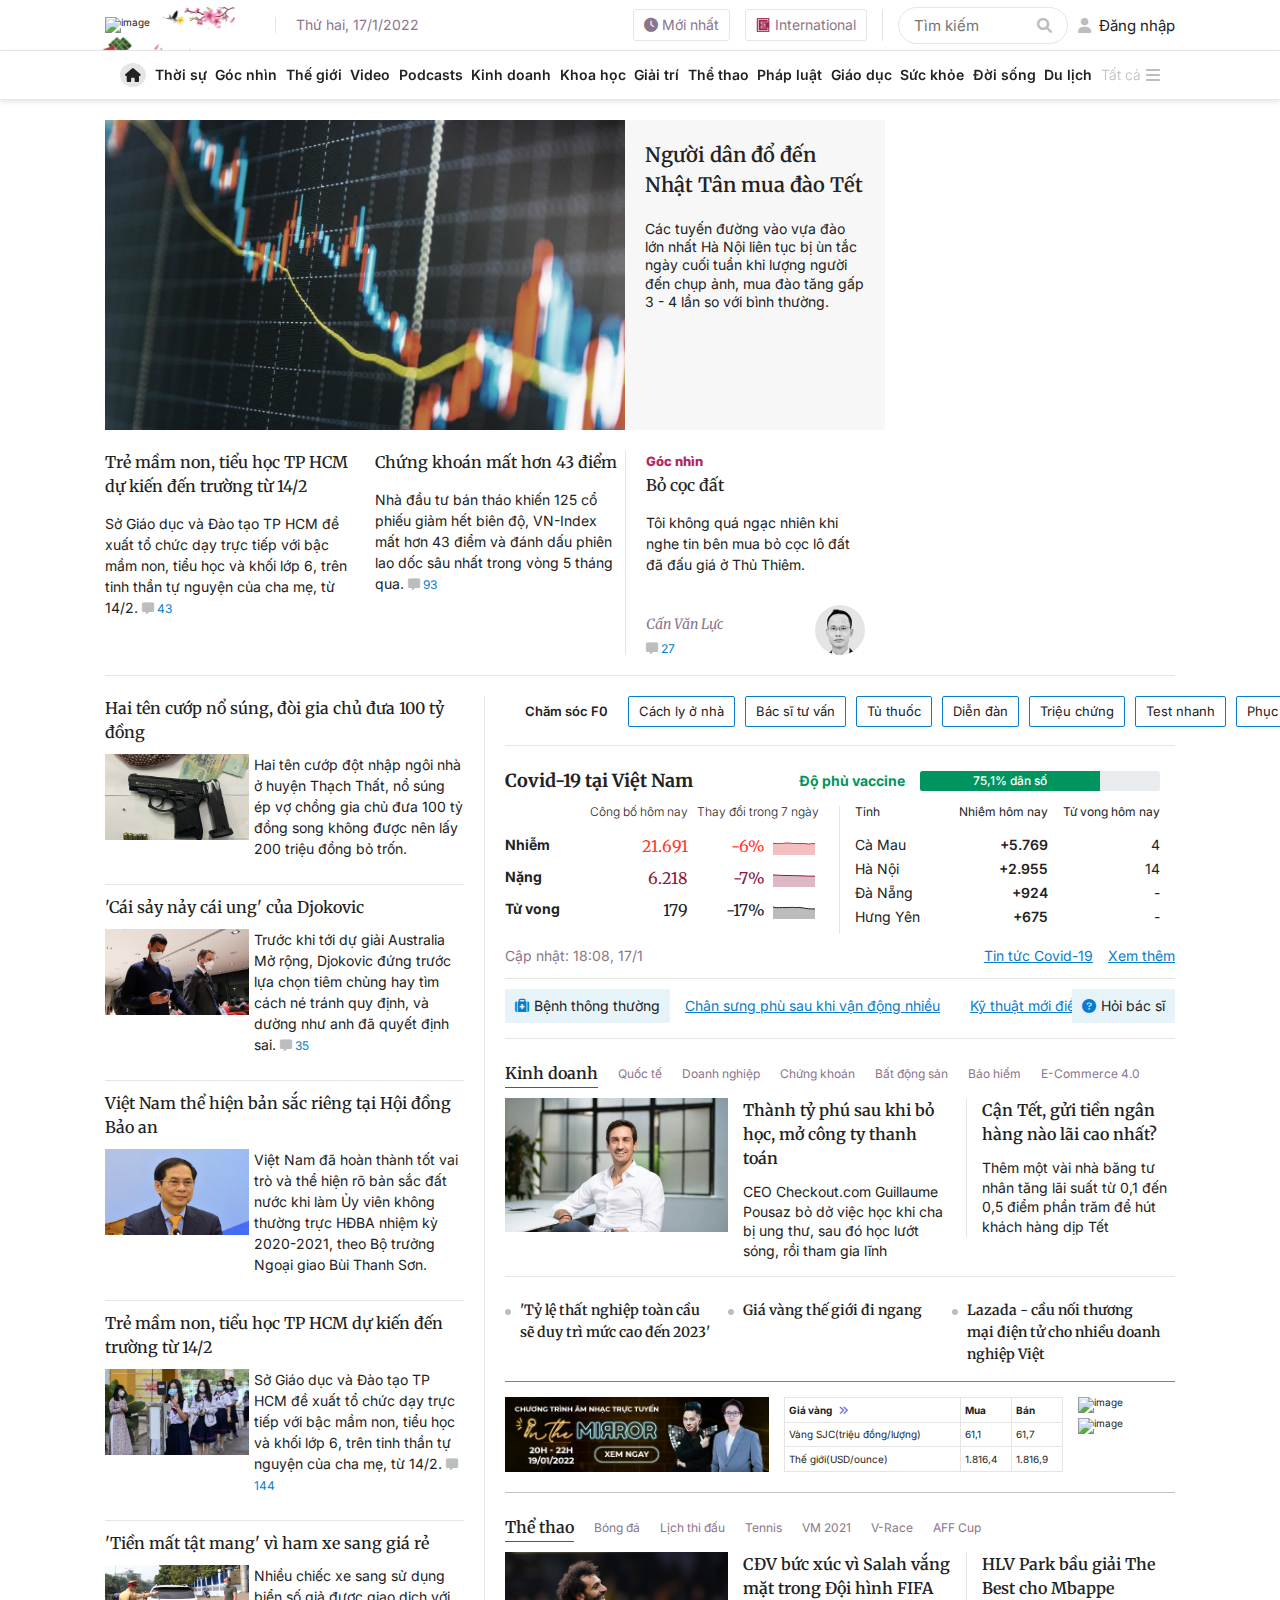
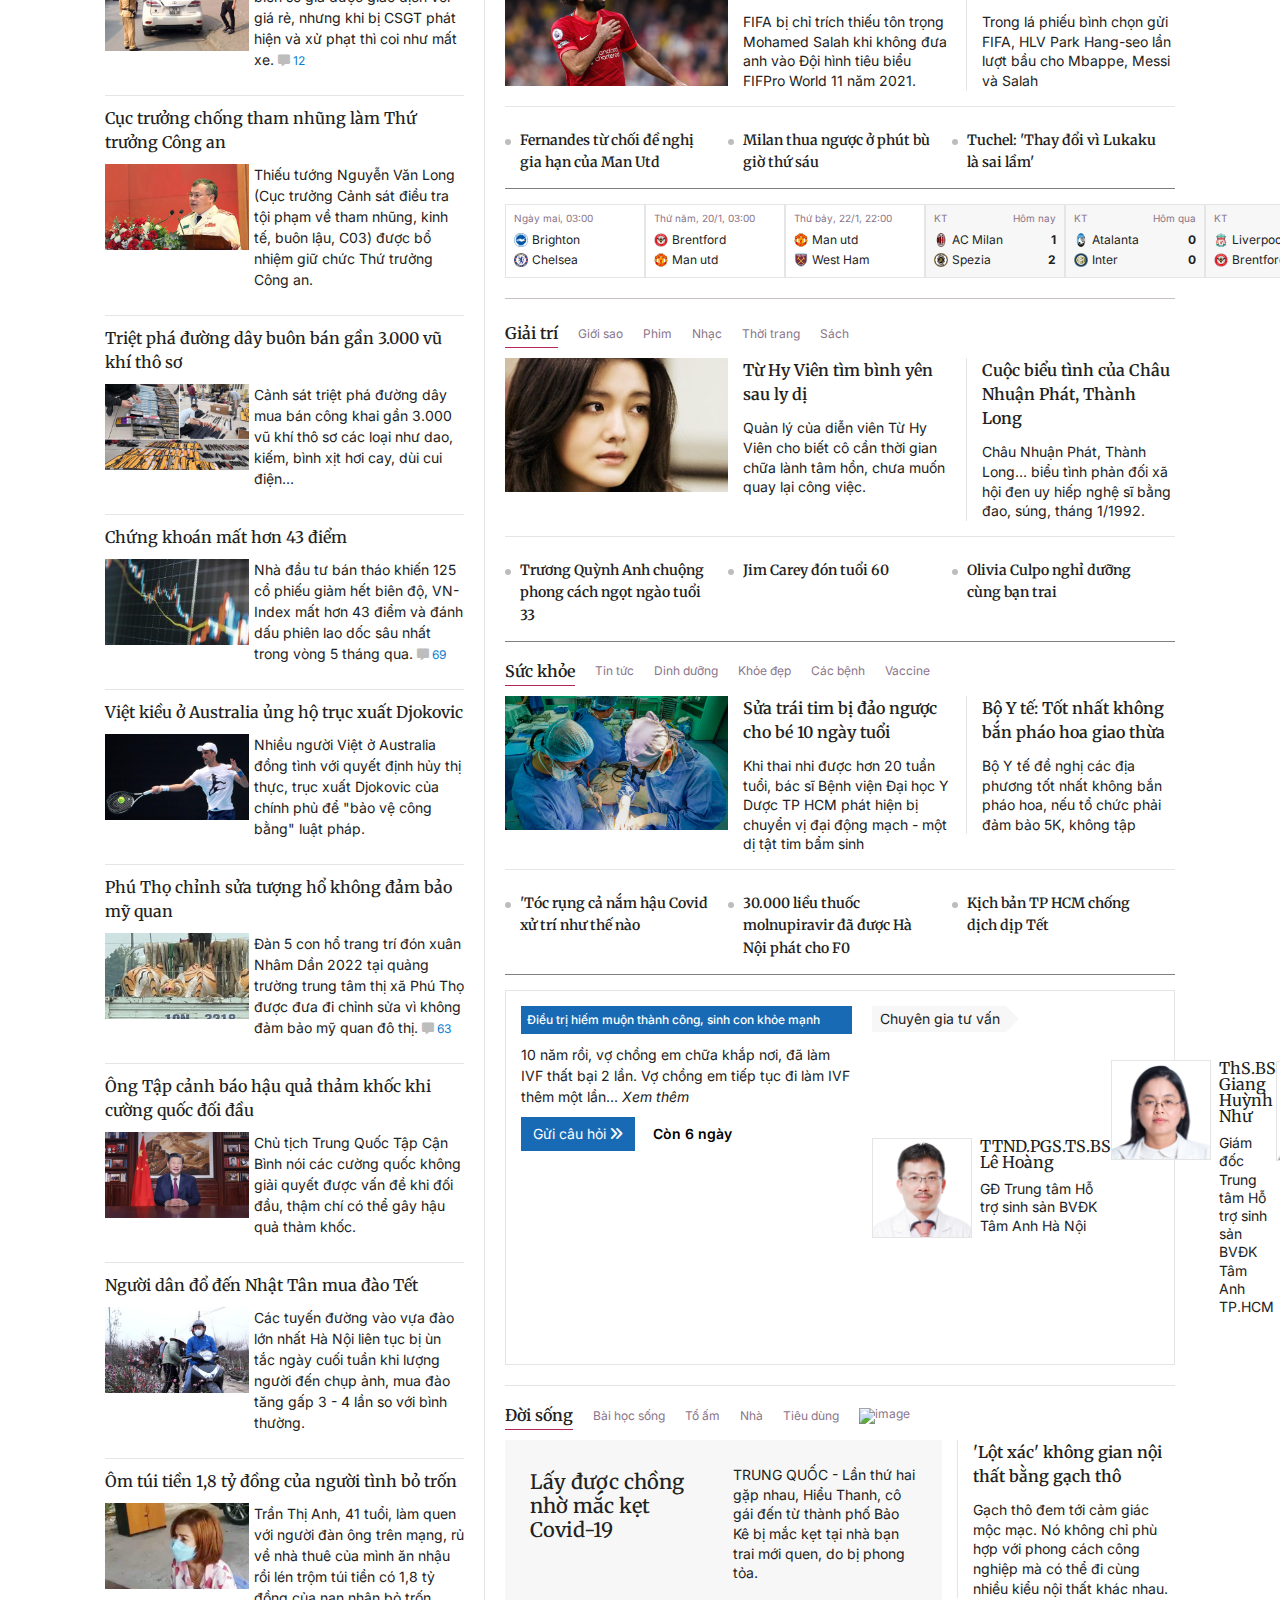
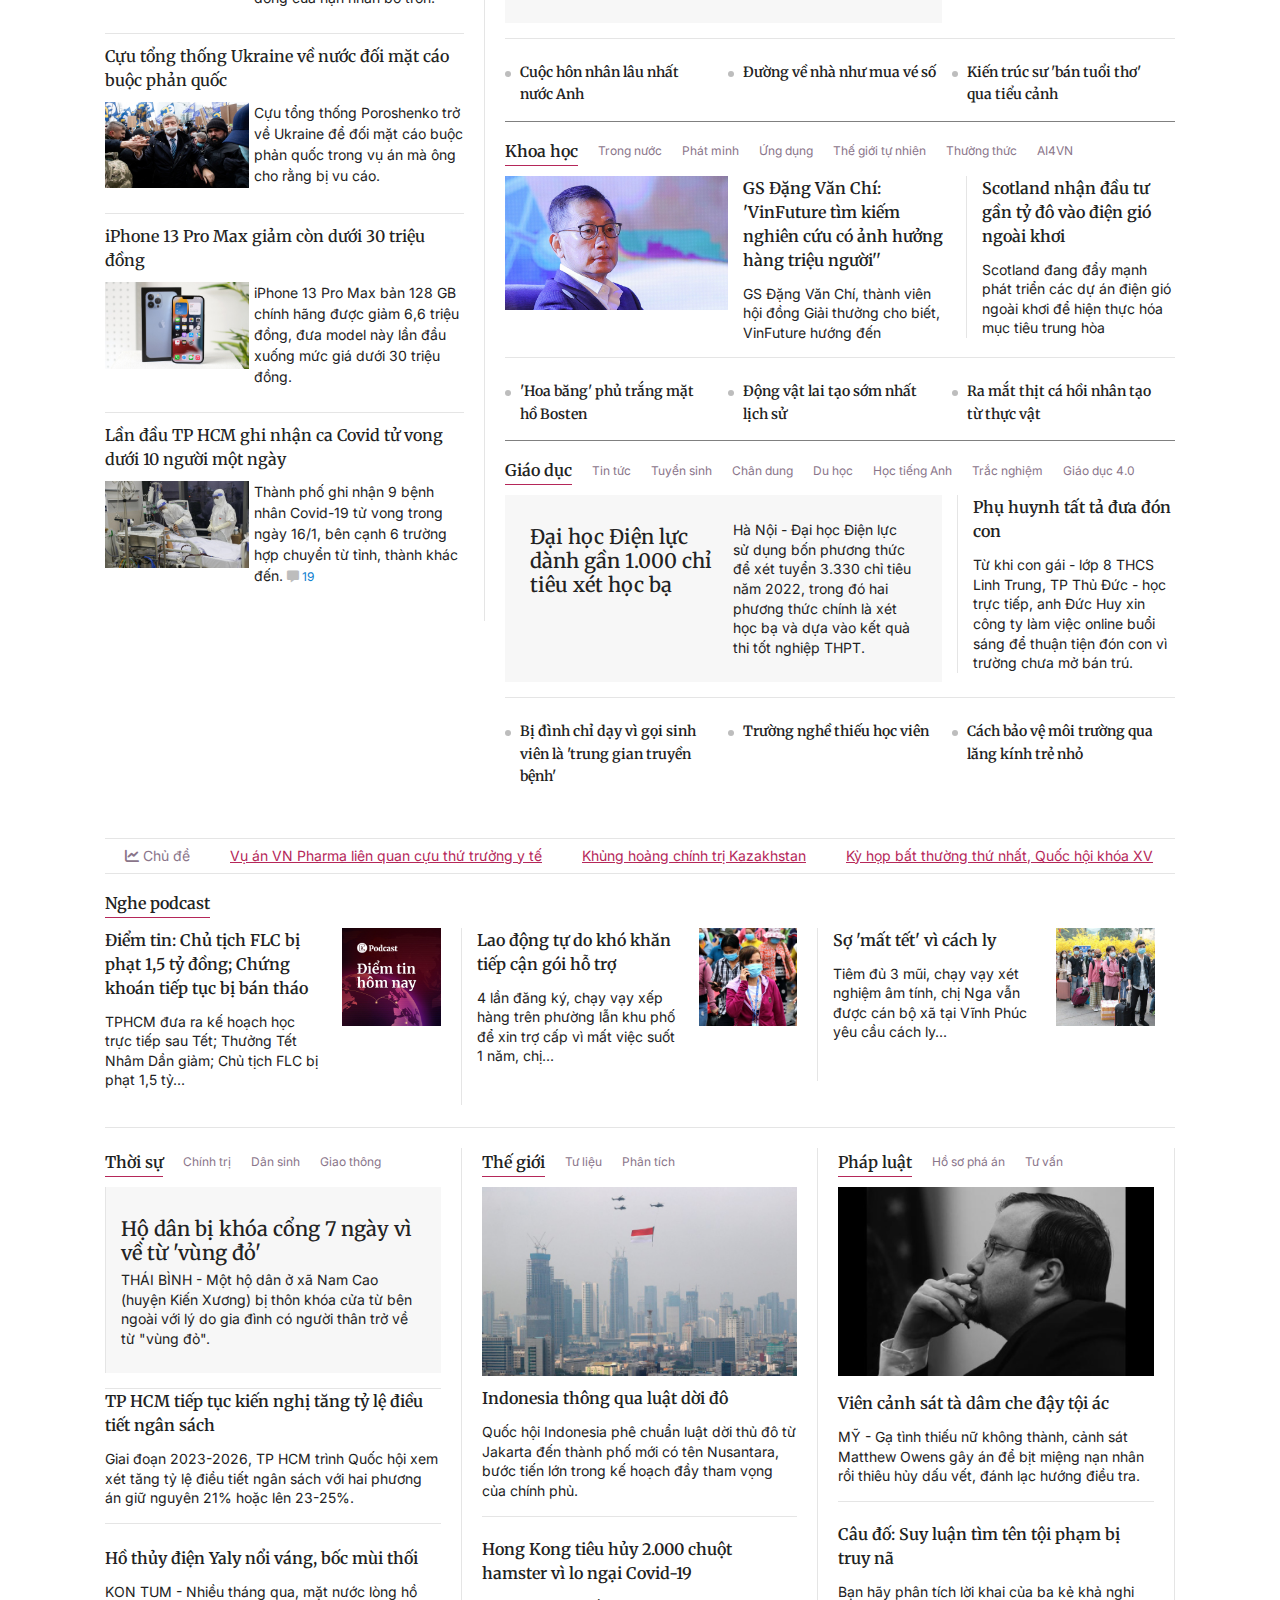
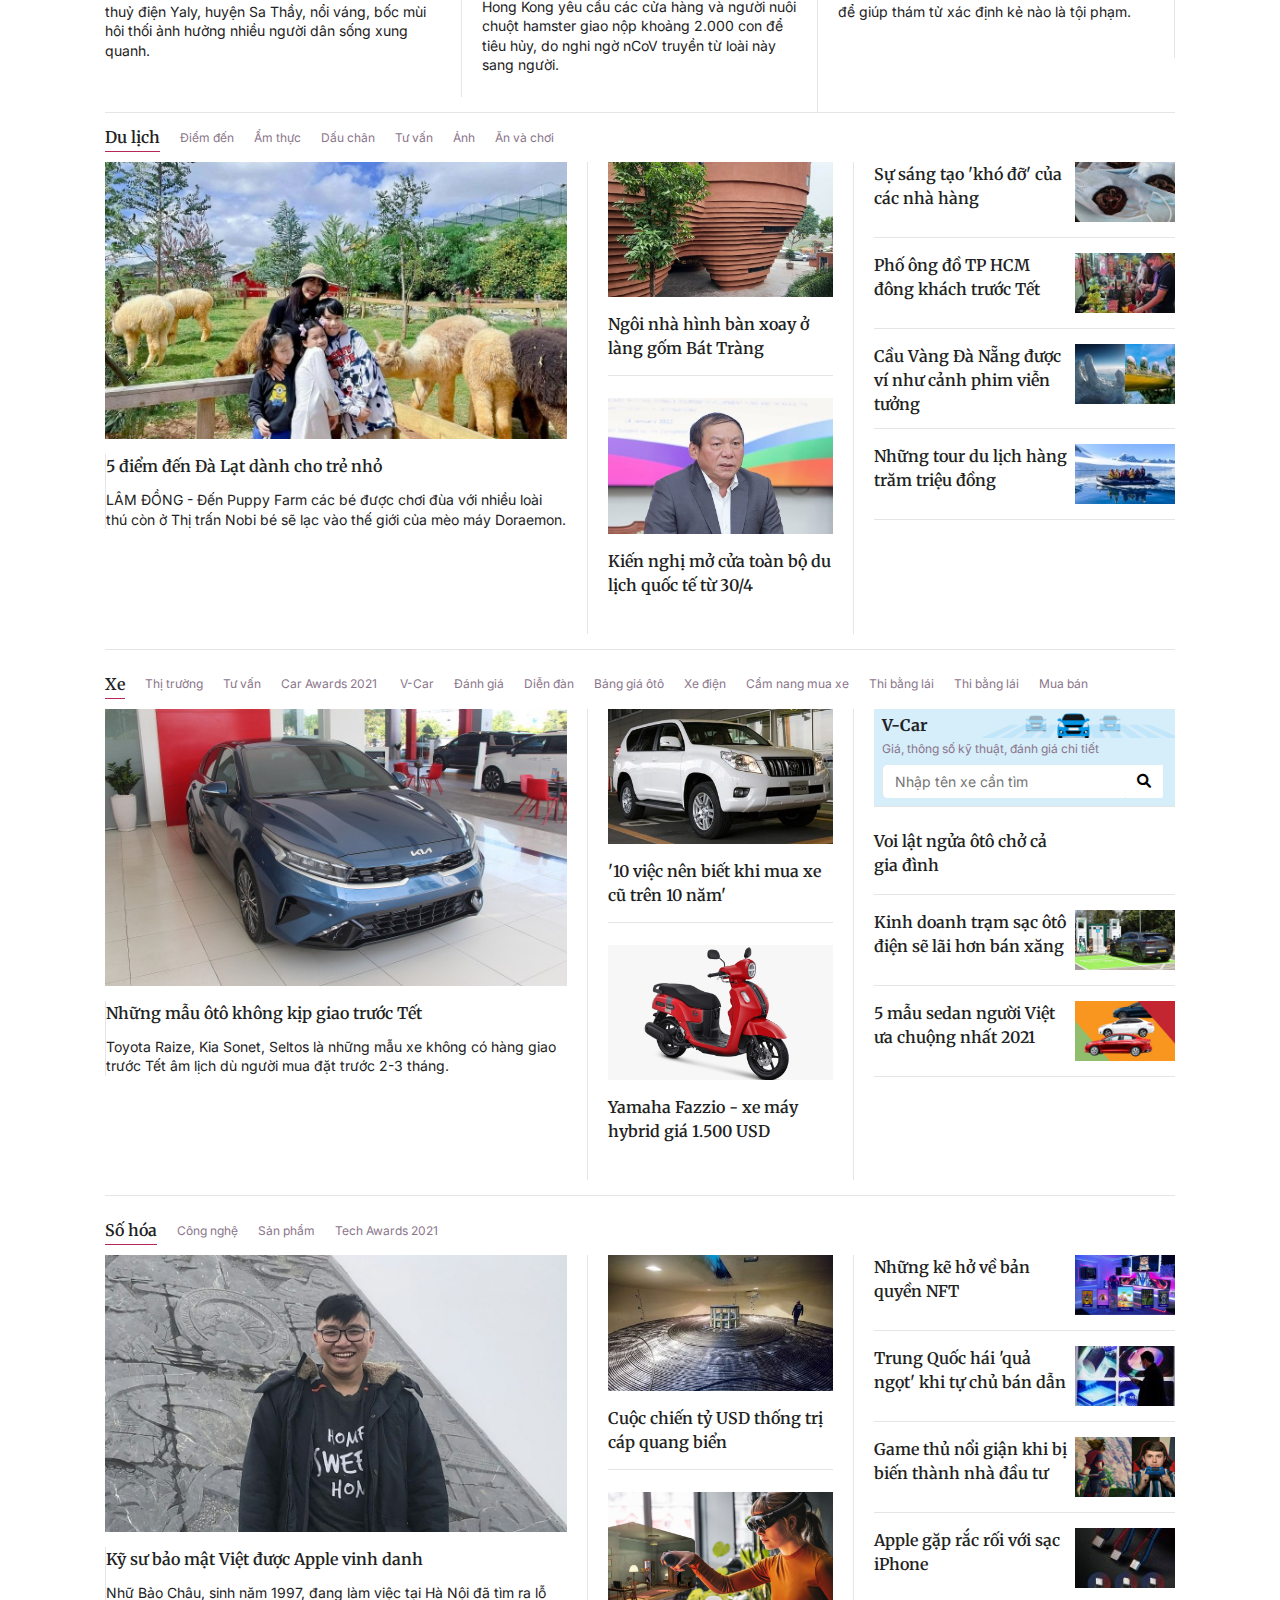
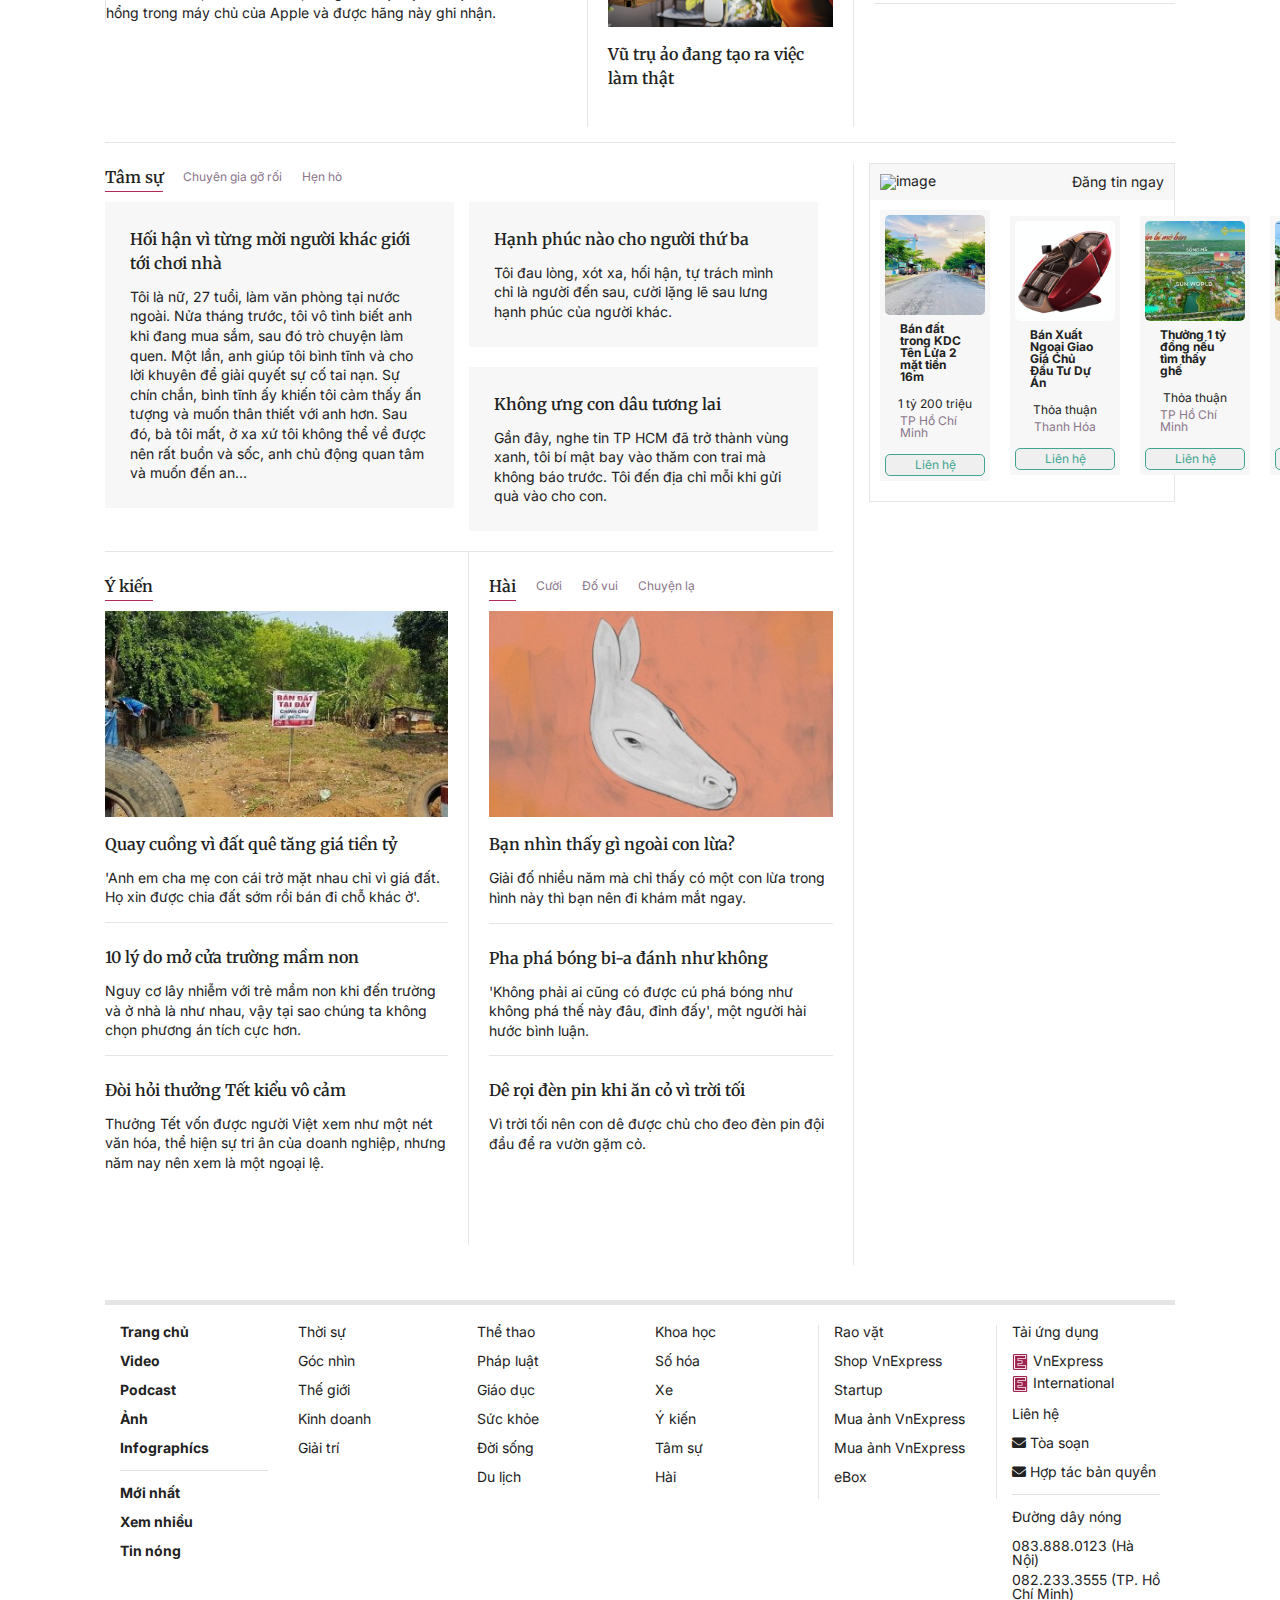
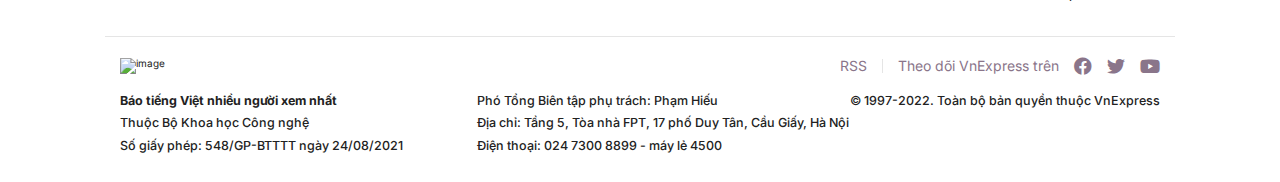
==== commit 509ef803: "update" ====
--- a/index.html
+++ b/index.html
@@ -1154,7 +1154,7 @@
                 </li>
                 <li class="selling-item">
                   <img src="./assets/images/selling3.jpg" alt="image" class="selling-avatar">
-                  <span class="selling-name">Thưởng 1 tỷ đồng nếu tìm thấy ghế massage</span>
+                  <span class="selling-name">Thưởng 1 tỷ đồng nếu tìm thấy ghế</span>
                   <span class="selling-price">Thỏa thuận</span>
                   <span class="selling-address">TP Hồ Chí Minh</span>
                   <button class="selling-action">Liên hệ</button>
@@ -1168,40 +1168,6 @@
                 </li>
               </ul>
             </div>
-            <div class="bank-box">
-              <div class="bank-title">Ebank</div>
-              <ul class="bank-list">
-                <li class="bank-item">
-                  <div class="bank-item-row">
-                    <img src="" alt="" class="bank-item-img">
-                    <div class="bank-item-desc"></div>
-                  </div>
-                  <div class="bank-item-row">
-                    <img src="" alt="" class="bank-item-img">
-                    <div class="bank-item-desc"></div>
-                  </div>
-                  <div class="bank-item-row">
-                    <img src="" alt="" class="bank-item-img">
-                    <div class="bank-item-desc"></div>
-                  </div>
-                </li>
-                <li class="bank-item">
-                  <div class="bank-item-row">
-                    <img src="" alt="" class="bank-item-img">
-                    <div class="bank-item-desc"></div>
-                  </div>
-                  <div class="bank-item-row">
-                    <img src="" alt="" class="bank-item-img">
-                    <div class="bank-item-desc"></div>
-                  </div>
-                  <div class="bank-item-row">
-                    <img src="" alt="" class="bank-item-img">
-                    <div class="bank-item-desc"></div>
-                  </div>
-                </li>
-              </ul>
-            </div>
-            <div class="empty-box"></div>
           </div>
         </div>
 
--- a/assets/css/style.css
+++ b/assets/css/style.css
@@ -1097,6 +1097,7 @@
   border-left: none !important;
   width: 100%;
 }
+
 .category-three {
   display: flex;
   align-items: flex-start;
@@ -1372,6 +1373,7 @@
 
 .selling-box {
   border: 1px solid #e5e5e5;
+  margin-left: 15px;
 }
 .selling-title {
   background-color: #f7f7f7;
@@ -1395,13 +1397,15 @@
 }
 .selling-item {
   font-size: 1.2rem;
-  margin: 10px 10px 10px 0;
+  margin: 10px 10px 10px 10px;
   display: flex;
   align-items: center;
   justify-content: center;
   flex-direction: column;
   flex-wrap: nowrap;
+  display: flex !important;
   background-color: #f7f7f7;
+  padding: 5px;
 }
 .selling-avatar {
   width: 100px;
